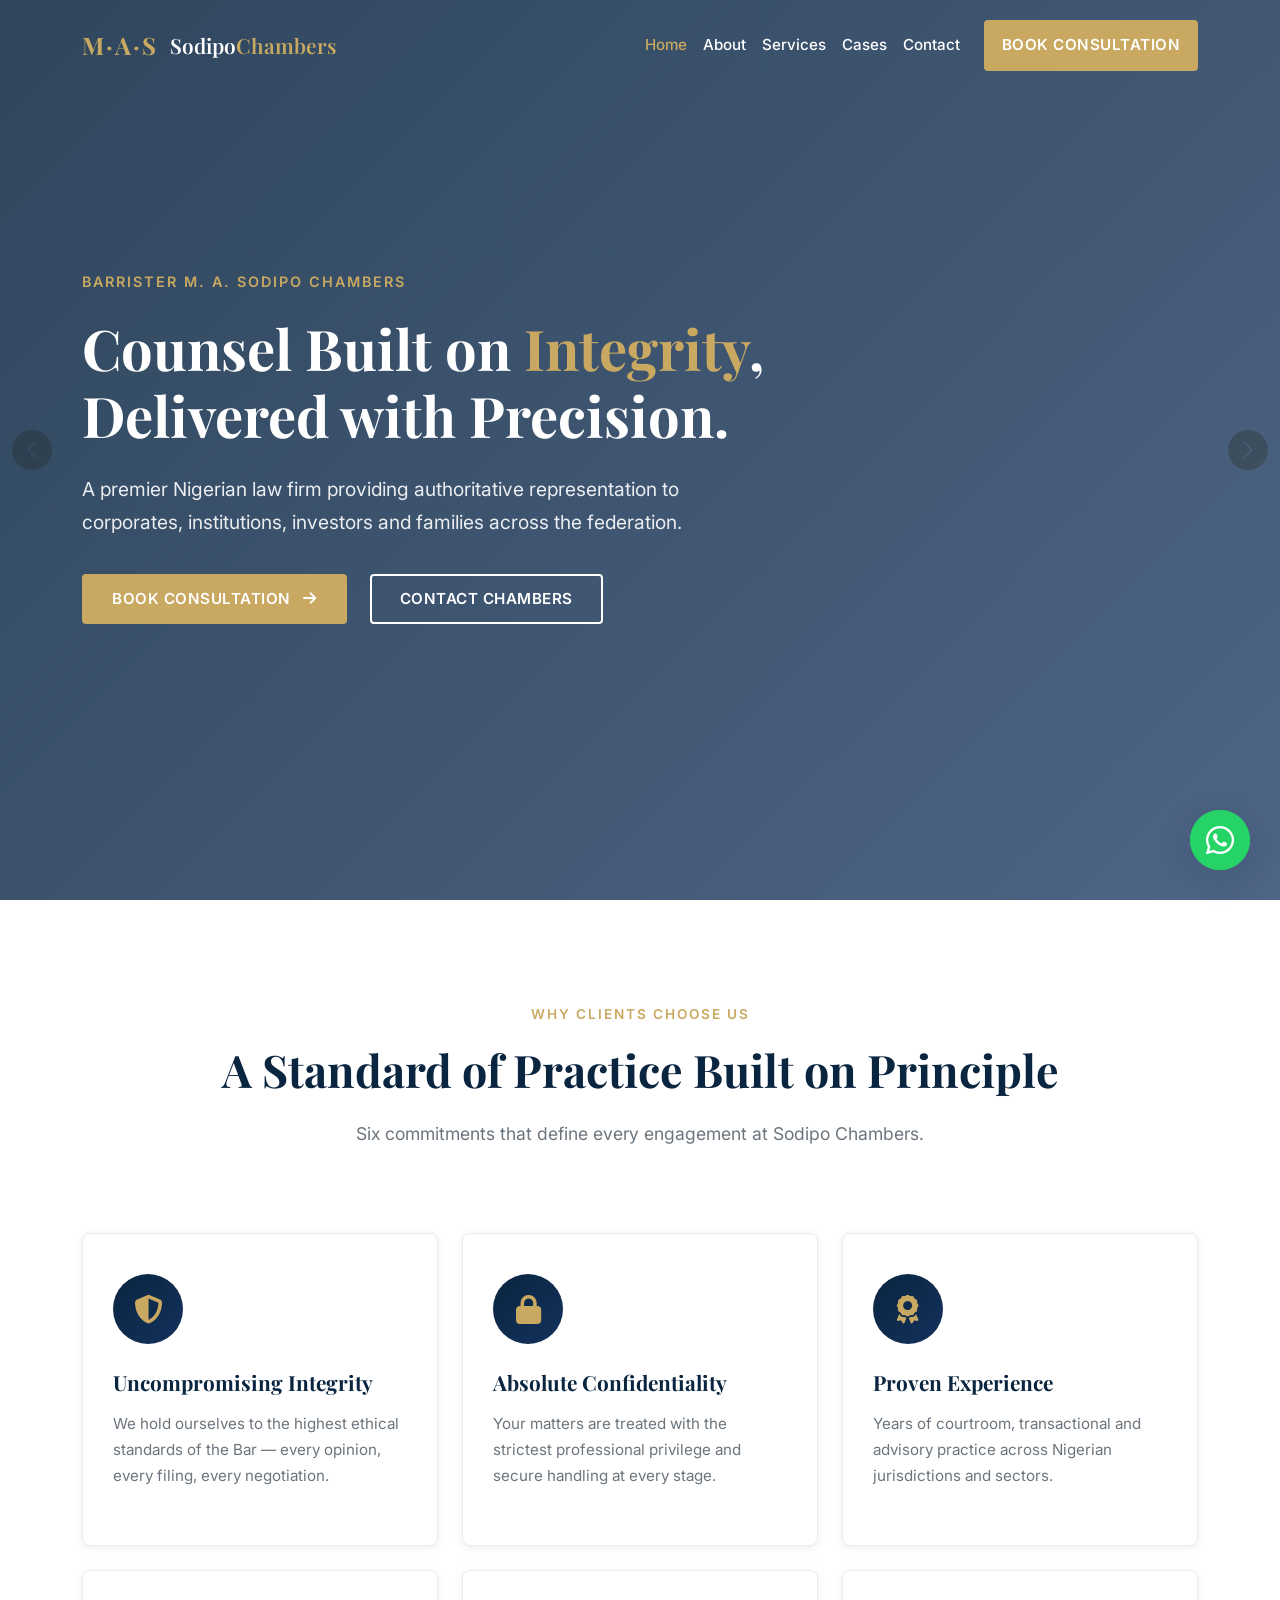
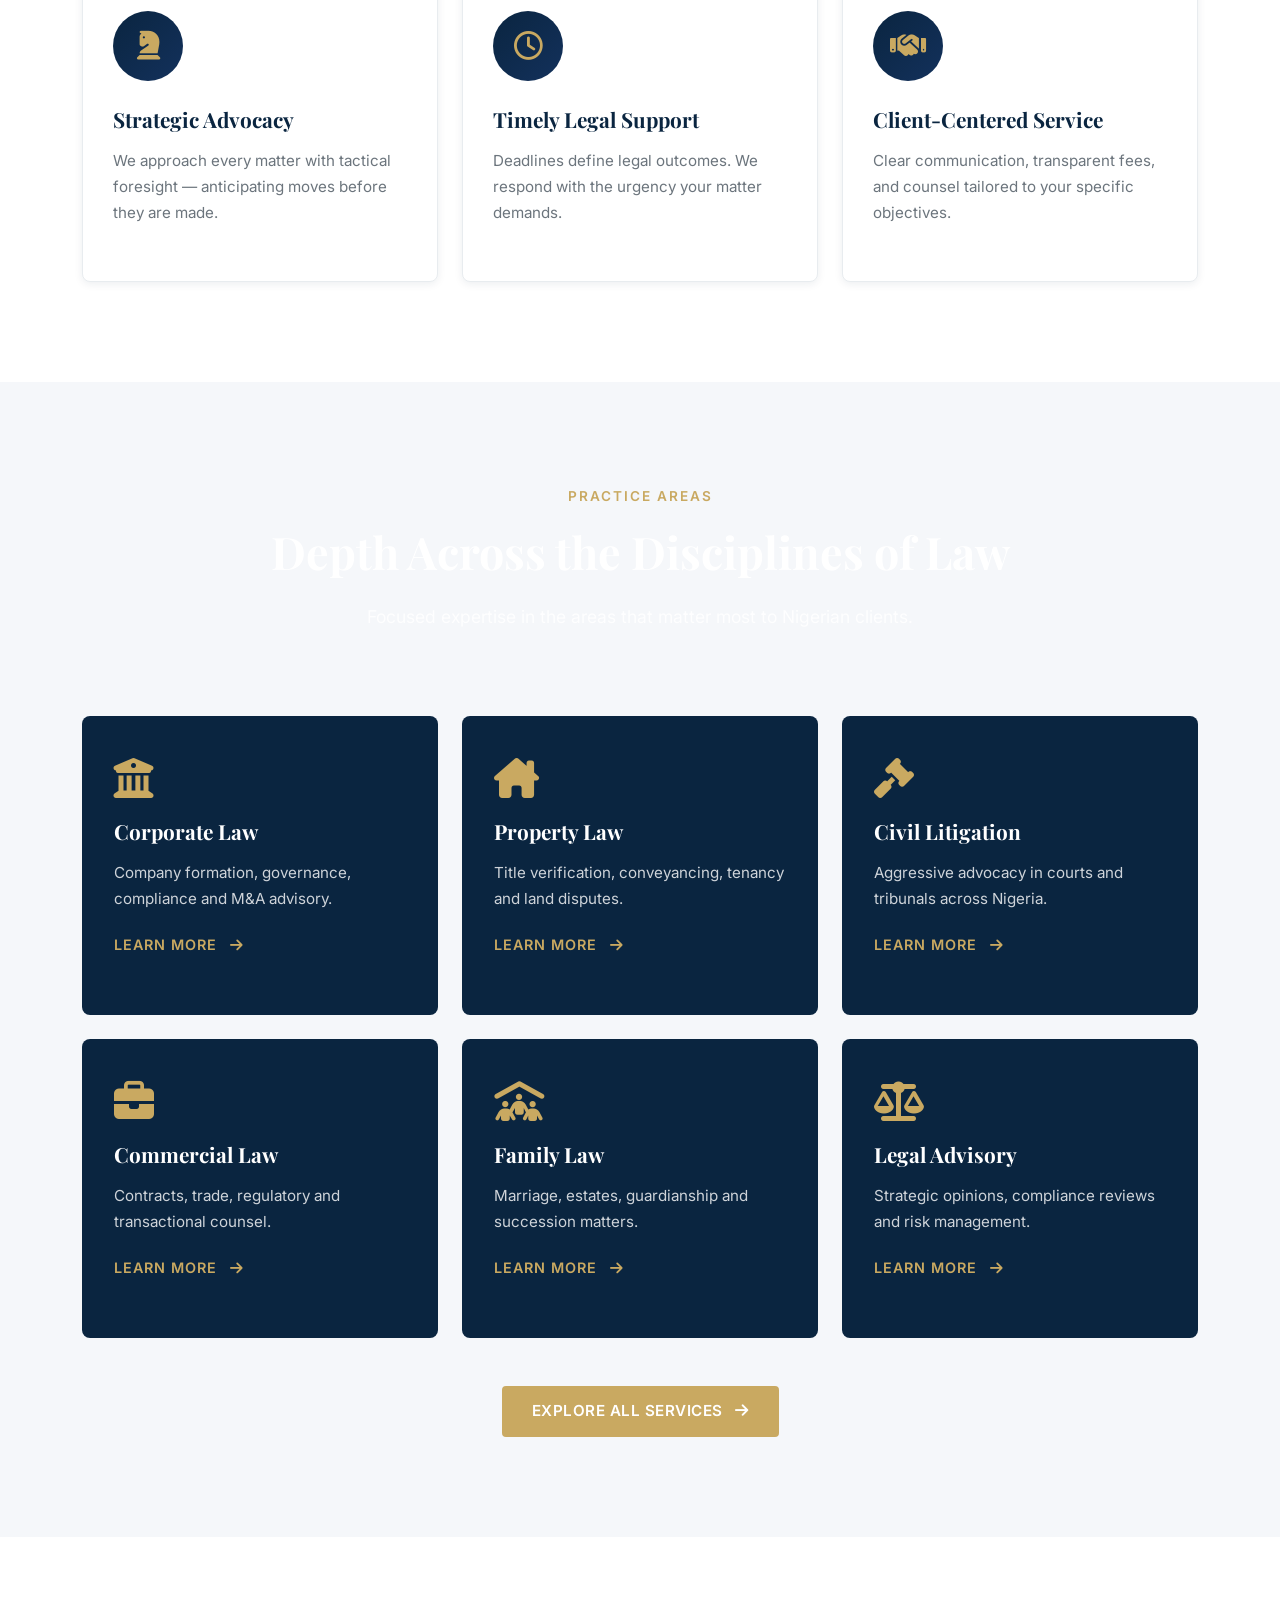
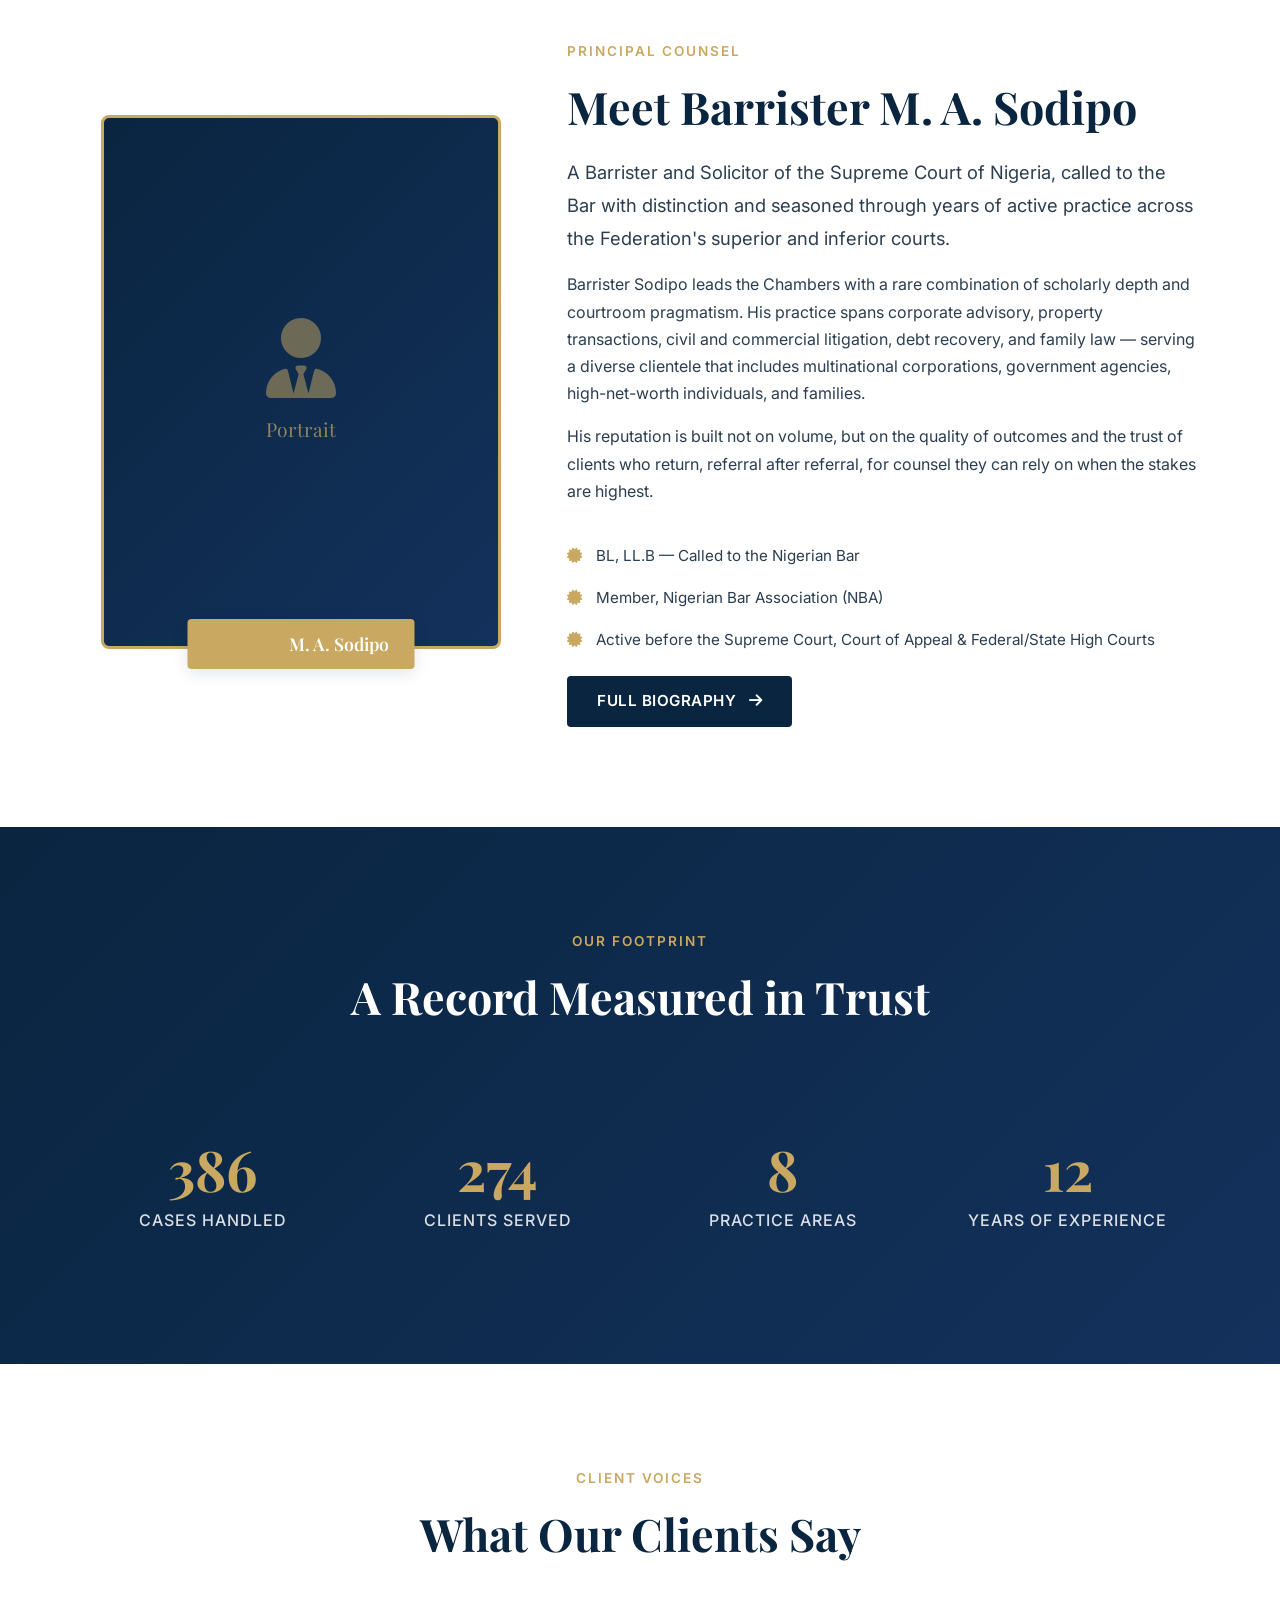
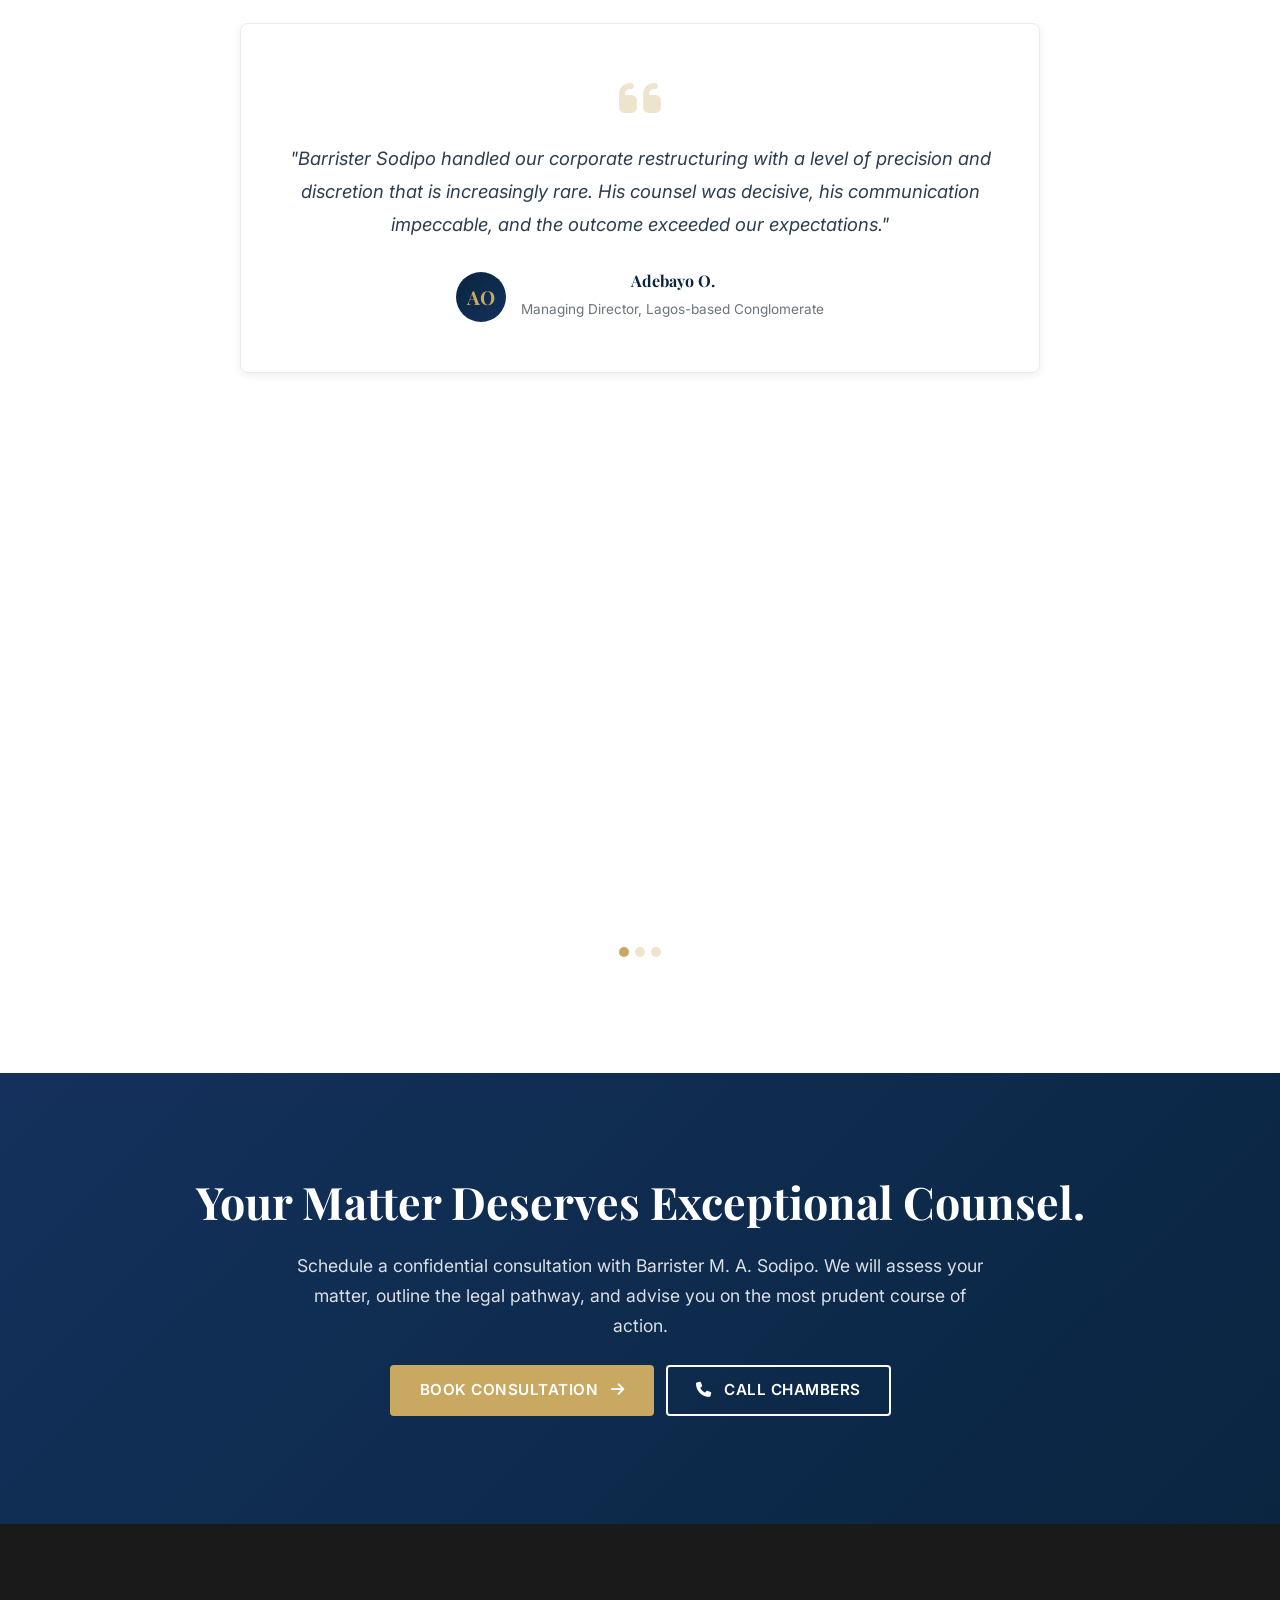
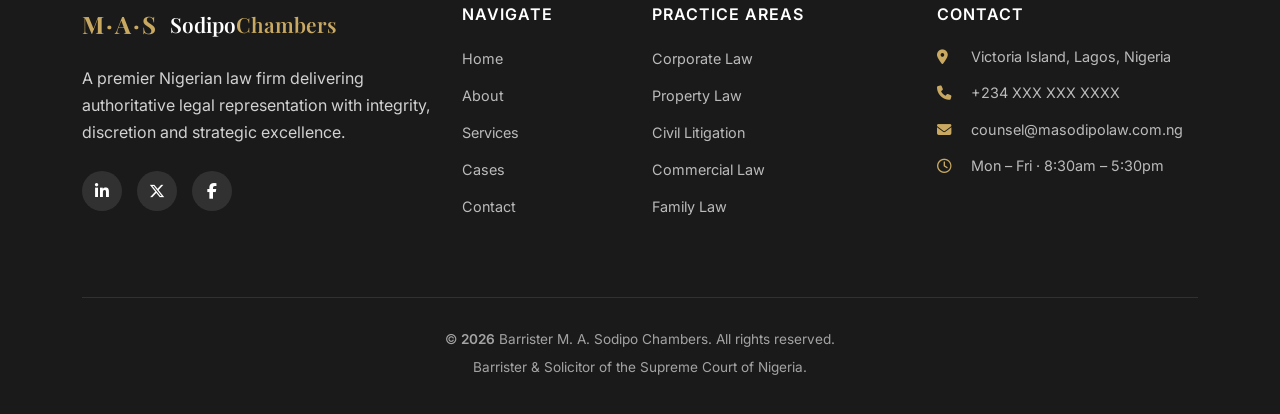
==== index.html @ 97da3b08 "my first commit" ====
<!DOCTYPE html>
<html lang="en">
<head>
<meta charset="UTF-8" />
<meta http-equiv="X-UA-Compatible" content="IE=edge" />
<meta name="viewport" content="width=device-width, initial-scale=1.0" />

<!-- SEO -->
<title>Barrister M. A. Sodipo | Premier Legal Chambers in Lagos, Nigeria</title>
<meta name="description" content="Barrister M. A. Sodipo & Co. — A premier Nigerian law firm in Lagos offering corporate, property, civil litigation, commercial and family law services with integrity and strategic advocacy." />
<meta name="keywords" content="Lawyer in Lagos, Barrister in Nigeria, Legal Services Nigeria, Corporate Lawyer Lagos, Property Lawyer Nigeria, Civil Litigation Lawyer, Barrister M. A. Sodipo" />
<meta name="author" content="Barrister M. A. Sodipo Chambers" />
<link rel="canonical" href="https://masodipolaw.com.ng/" />

<!-- Open Graph -->
<meta property="og:type" content="website" />
<meta property="og:title" content="Barrister M. A. Sodipo | Premier Legal Chambers in Lagos" />
<meta property="og:description" content="Authoritative legal representation across corporate, property, litigation and commercial law in Nigeria." />
<meta property="og:url" content="https://masodipolaw.com.ng/" />
<meta property="og:image" content="https://masodipolaw.com.ng/assets/images/og-home.jpg" />
<meta property="og:locale" content="en_NG" />

<!-- Twitter -->
<meta name="twitter:card" content="summary_large_image" />
<meta name="twitter:title" content="Barrister M. A. Sodipo | Premier Legal Chambers" />
<meta name="twitter:description" content="Authoritative legal representation in Nigeria." />
<meta name="twitter:image" content="https://masodipolaw.com.ng/assets/images/og-home.jpg" />

<!-- Structured Data -->
<script type="application/ld+json">
{
  "@context": "https://schema.org",
  "@type": "LegalService",
  "name": "Barrister M. A. Sodipo Chambers",
  "image": "https://masodipolaw.com.ng/assets/images/og-home.jpg",
  "url": "https://masodipolaw.com.ng",
  "telephone": "+234-XXXXXXXXXX",
  "priceRange": "₦₦₦",
  "address": {
    "@type": "PostalAddress",
    "streetAddress": "Victoria Island",
    "addressLocality": "Lagos",
    "addressRegion": "Lagos",
    "addressCountry": "NG"
  },
  "areaServed": "Nigeria",
  "founder": "Barrister M. A. Sodipo",
  "description": "Premier Nigerian law firm offering corporate, property, litigation and advisory services."
}
</script>

<!-- Fonts -->
<link rel="preconnect" href="https://fonts.googleapis.com" />
<link rel="preconnect" href="https://fonts.gstatic.com" crossorigin />
<link href="https://fonts.googleapis.com/css2?family=Playfair+Display:wght@500;600;700;800&family=Inter:wght@300;400;500;600;700&display=swap" rel="stylesheet" />

<!-- Bootstrap 5 -->
<link href="https://cdn.jsdelivr.net/npm/bootstrap@5.3.2/dist/css/bootstrap.min.css" rel="stylesheet" />

<!-- Font Awesome -->
<link rel="stylesheet" href="https://cdnjs.cloudflare.com/ajax/libs/font-awesome/6.5.1/css/all.min.css" />

<!-- AOS -->
<link href="https://unpkg.com/aos@2.3.1/dist/aos.css" rel="stylesheet" />

<!-- Custom CSS -->
<link rel="stylesheet" href="assets/css/style.css" />
<link rel="stylesheet" href="assets/css/responsive.css" />

<!-- Favicon -->
<link rel="icon" type="image/svg+xml" href="assets/images/logo/mas-logo.svg" />
</head>
<body>

<!-- PRELOADER -->
<div id="preloader" aria-hidden="true">
  <div class="preloader-inner">
    <div class="preloader-scales">
      <i class="fa-solid fa-scale-balanced"></i>
    </div>
    <div class="preloader-text">MASODIPO<span>LAW</span></div>
    <div class="preloader-bar"><span></span></div>
  </div>
</div>

<!-- NAVBAR -->
<nav class="navbar navbar-expand-lg navbar-dark fixed-top site-navbar" id="mainNav">
  <div class="container">
    <a class="navbar-brand d-flex align-items-center" href="index.html">
      <span class="brand-mark">M·A·S</span>
      <span class="brand-text">Sodipo<span class="gold">Chambers</span></span>
    </a>
    <button class="navbar-toggler" type="button" data-bs-toggle="collapse" data-bs-target="#navMenu" aria-controls="navMenu" aria-expanded="false" aria-label="Toggle navigation">
      <span class="navbar-toggler-icon"></span>
    </button>
    <div class="collapse navbar-collapse" id="navMenu">
      <ul class="navbar-nav ms-auto align-items-lg-center">
        <li class="nav-item"><a class="nav-link active" href="index.html">Home</a></li>
        <li class="nav-item"><a class="nav-link" href="about.html">About</a></li>
        <li class="nav-item"><a class="nav-link" href="services.html">Services</a></li>
        <li class="nav-item"><a class="nav-link" href="cases.html">Cases</a></li>
        <li class="nav-item"><a class="nav-link" href="contact.html">Contact</a></li>
        <li class="nav-item ms-lg-3">
          <a class="btn btn-gold btn-sm px-3" href="contact.html#consultation">Book Consultation</a>
        </li>
      </ul>
    </div>
  </div>
</nav>

<!-- HERO CAROUSEL -->
<header id="heroCarousel" class="carousel slide hero-carousel" data-bs-ride="carousel" data-bs-interval="6000">
  <div class="carousel-indicators">
    <button type="button" data-bs-target="#heroCarousel" data-bs-slide-to="0" class="active" aria-current="true" aria-label="Slide 1"></button>
    <button type="button" data-bs-target="#heroCarousel" data-bs-slide-to="1" aria-label="Slide 2"></button>
    <button type="button" data-bs-target="#heroCarousel" data-bs-slide-to="2" aria-label="Slide 3"></button>
  </div>
  <div class="carousel-inner">
    <div class="carousel-item active" style="background-image:url('https://images.unsplash.com/photo-1589994965851-a8f479c573a9?auto=format&fit=crop&w=1920&q=80');">
      <div class="hero-overlay"></div>
      <div class="container h-100">
        <div class="row h-100 align-items-center">
          <div class="col-lg-8 hero-content" data-aos="fade-up">
            <span class="hero-eyebrow">Barrister M. A. Sodipo Chambers</span>
            <h1 class="hero-title">Counsel Built on <span class="gold">Integrity</span>, Delivered with Precision.</h1>
            <p class="hero-subtitle">A premier Nigerian law firm providing authoritative representation to corporates, institutions, investors and families across the federation.</p>
            <div class="hero-cta">
              <a href="contact.html#consultation" class="btn btn-gold me-2 mb-2">Book Consultation <i class="fa-solid fa-arrow-right ms-2"></i></a>
              <a href="contact.html" class="btn btn-outline-light mb-2">Contact Chambers</a>
            </div>
          </div>
        </div>
      </div>
    </div>
    <div class="carousel-item" style="background-image:url('https://images.unsplash.com/photo-1505664194779-8beaceb93744?auto=format&fit=crop&w=1920&q=80');">
      <div class="hero-overlay"></div>
      <div class="container h-100">
        <div class="row h-100 align-items-center">
          <div class="col-lg-8 hero-content" data-aos="fade-up">
            <span class="hero-eyebrow">Corporate & Commercial Law</span>
            <h1 class="hero-title">Strategic Advocacy for <span class="gold">Ambitious</span> Enterprises.</h1>
            <p class="hero-subtitle">From boardroom negotiations to complex commercial disputes — we safeguard your business interests with disciplined legal craft.</p>
            <div class="hero-cta">
              <a href="services.html" class="btn btn-gold me-2 mb-2">Our Services</a>
              <a href="cases.html" class="btn btn-outline-light mb-2">View Engagements</a>
            </div>
          </div>
        </div>
      </div>
    </div>
    <div class="carousel-item" style="background-image:url('https://images.unsplash.com/photo-1450101499163-c8848c66ca85?auto=format&fit=crop&w=1920&q=80');">
      <div class="hero-overlay"></div>
      <div class="container h-100">
        <div class="row h-100 align-items-center">
          <div class="col-lg-8 hero-content" data-aos="fade-up">
            <span class="hero-eyebrow">Property & Estate Law</span>
            <h1 class="hero-title">Securing Your <span class="gold">Legacy</span>, One Title at a Time.</h1>
            <p class="hero-subtitle">Rigorous title verification, conveyancing, and property litigation — protecting the assets that matter most to you.</p>
            <div class="hero-cta">
              <a href="services.html#property" class="btn btn-gold me-2 mb-2">Property Services</a>
              <a href="contact.html" class="btn btn-outline-light mb-2">Speak to Counsel</a>
            </div>
          </div>
        </div>
      </div>
    </div>
  </div>
  <button class="carousel-control-prev" type="button" data-bs-target="#heroCarousel" data-bs-slide="prev">
    <span class="carousel-control-prev-icon" aria-hidden="true"></span>
    <span class="visually-hidden">Previous</span>
  </button>
  <button class="carousel-control-next" type="button" data-bs-target="#heroCarousel" data-bs-slide="next">
    <span class="carousel-control-next-icon" aria-hidden="true"></span>
    <span class="visually-hidden">Next</span>
  </button>
</header>

<!-- WHY CHOOSE US -->
<section class="section section-light" id="why-us">
  <div class="container">
    <div class="section-head text-center" data-aos="fade-up">
      <span class="eyebrow">Why Clients Choose Us</span>
      <h2 class="section-title">A Standard of Practice Built on Principle</h2>
      <p class="section-lead">Six commitments that define every engagement at Sodipo Chambers.</p>
    </div>
    <div class="row g-4 mt-2">
      <div class="col-md-6 col-lg-4" data-aos="fade-up" data-aos-delay="0">
        <div class="feature-card">
          <div class="feature-icon"><i class="fa-solid fa-shield-halved"></i></div>
          <h4>Uncompromising Integrity</h4>
          <p>We hold ourselves to the highest ethical standards of the Bar — every opinion, every filing, every negotiation.</p>
        </div>
      </div>
      <div class="col-md-6 col-lg-4" data-aos="fade-up" data-aos-delay="100">
        <div class="feature-card">
          <div class="feature-icon"><i class="fa-solid fa-lock"></i></div>
          <h4>Absolute Confidentiality</h4>
          <p>Your matters are treated with the strictest professional privilege and secure handling at every stage.</p>
        </div>
      </div>
      <div class="col-md-6 col-lg-4" data-aos="fade-up" data-aos-delay="200">
        <div class="feature-card">
          <div class="feature-icon"><i class="fa-solid fa-award"></i></div>
          <h4>Proven Experience</h4>
          <p>Years of courtroom, transactional and advisory practice across Nigerian jurisdictions and sectors.</p>
        </div>
      </div>
      <div class="col-md-6 col-lg-4" data-aos="fade-up" data-aos-delay="0">
        <div class="feature-card">
          <div class="feature-icon"><i class="fa-solid fa-chess-knight"></i></div>
          <h4>Strategic Advocacy</h4>
          <p>We approach every matter with tactical foresight — anticipating moves before they are made.</p>
        </div>
      </div>
      <div class="col-md-6 col-lg-4" data-aos="fade-up" data-aos-delay="100">
        <div class="feature-card">
          <div class="feature-icon"><i class="fa-regular fa-clock"></i></div>
          <h4>Timely Legal Support</h4>
          <p>Deadlines define legal outcomes. We respond with the urgency your matter demands.</p>
        </div>
      </div>
      <div class="col-md-6 col-lg-4" data-aos="fade-up" data-aos-delay="200">
        <div class="feature-card">
          <div class="feature-icon"><i class="fa-solid fa-handshake"></i></div>
          <h4>Client-Centered Service</h4>
          <p>Clear communication, transparent fees, and counsel tailored to your specific objectives.</p>
        </div>
      </div>
    </div>
  </div>
</section>

<!-- PRACTICE AREAS PREVIEW -->
<section class="section section-dark" id="practice-preview">
  <div class="container">
    <div class="section-head text-center" data-aos="fade-up">
      <span class="eyebrow light">Practice Areas</span>
      <h2 class="section-title light">Depth Across the Disciplines of Law</h2>
      <p class="section-lead light">Focused expertise in the areas that matter most to Nigerian clients.</p>
    </div>
    <div class="row g-4 mt-2">
      <div class="col-md-6 col-lg-4" data-aos="fade-up">
        <a href="services.html#corporate" class="practice-card">
          <i class="fa-solid fa-building-columns"></i>
          <h5>Corporate Law</h5>
          <p>Company formation, governance, compliance and M&A advisory.</p>
          <span class="learn-more">Learn more <i class="fa-solid fa-arrow-right"></i></span>
        </a>
      </div>
      <div class="col-md-6 col-lg-4" data-aos="fade-up" data-aos-delay="100">
        <a href="services.html#property" class="practice-card">
          <i class="fa-solid fa-house-chimney"></i>
          <h5>Property Law</h5>
          <p>Title verification, conveyancing, tenancy and land disputes.</p>
          <span class="learn-more">Learn more <i class="fa-solid fa-arrow-right"></i></span>
        </a>
      </div>
      <div class="col-md-6 col-lg-4" data-aos="fade-up" data-aos-delay="200">
        <a href="services.html#litigation" class="practice-card">
          <i class="fa-solid fa-gavel"></i>
          <h5>Civil Litigation</h5>
          <p>Aggressive advocacy in courts and tribunals across Nigeria.</p>
          <span class="learn-more">Learn more <i class="fa-solid fa-arrow-right"></i></span>
        </a>
      </div>
      <div class="col-md-6 col-lg-4" data-aos="fade-up">
        <a href="services.html#commercial" class="practice-card">
          <i class="fa-solid fa-briefcase"></i>
          <h5>Commercial Law</h5>
          <p>Contracts, trade, regulatory and transactional counsel.</p>
          <span class="learn-more">Learn more <i class="fa-solid fa-arrow-right"></i></span>
        </a>
      </div>
      <div class="col-md-6 col-lg-4" data-aos="fade-up" data-aos-delay="100">
        <a href="services.html#family" class="practice-card">
          <i class="fa-solid fa-people-roof"></i>
          <h5>Family Law</h5>
          <p>Marriage, estates, guardianship and succession matters.</p>
          <span class="learn-more">Learn more <i class="fa-solid fa-arrow-right"></i></span>
        </a>
      </div>
      <div class="col-md-6 col-lg-4" data-aos="fade-up" data-aos-delay="200">
        <a href="services.html#advisory" class="practice-card">
          <i class="fa-solid fa-scale-balanced"></i>
          <h5>Legal Advisory</h5>
          <p>Strategic opinions, compliance reviews and risk management.</p>
          <span class="learn-more">Learn more <i class="fa-solid fa-arrow-right"></i></span>
        </a>
      </div>
    </div>
    <div class="text-center mt-5" data-aos="fade-up">
      <a href="services.html" class="btn btn-gold">Explore All Services <i class="fa-solid fa-arrow-right ms-2"></i></a>
    </div>
  </div>
</section>

<!-- ATTORNEY INTRODUCTION -->
<section class="section section-light" id="attorney">
  <div class="container">
    <div class="row align-items-center g-5">
      <div class="col-lg-5" data-aos="fade-right">
        <div class="attorney-portrait">
          <div class="portrait-frame">
            <div class="portrait-placeholder">
              <i class="fa-solid fa-user-tie"></i>
              <span>Portrait</span>
            </div>
          </div>
          <div class="portrait-badge">
            <span class="gold">Barrister</span> M. A. Sodipo
          </div>
        </div>
      </div>
      <div class="col-lg-7" data-aos="fade-left">
        <span class="eyebrow">Principal Counsel</span>
        <h2 class="section-title">Meet Barrister M. A. Sodipo</h2>
        <p class="lead-text">A Barrister and Solicitor of the Supreme Court of Nigeria, called to the Bar with distinction and seasoned through years of active practice across the Federation's superior and inferior courts.</p>
        <p>Barrister Sodipo leads the Chambers with a rare combination of scholarly depth and courtroom pragmatism. His practice spans corporate advisory, property transactions, civil and commercial litigation, debt recovery, and family law — serving a diverse clientele that includes multinational corporations, government agencies, high-net-worth individuals, and families.</p>
        <p>His reputation is built not on volume, but on the quality of outcomes and the trust of clients who return, referral after referral, for counsel they can rely on when the stakes are highest.</p>
        <div class="attorney-credentials">
          <div><i class="fa-solid fa-certificate gold"></i> BL, LL.B — Called to the Nigerian Bar</div>
          <div><i class="fa-solid fa-certificate gold"></i> Member, Nigerian Bar Association (NBA)</div>
          <div><i class="fa-solid fa-certificate gold"></i> Active before the Supreme Court, Court of Appeal & Federal/State High Courts</div>
        </div>
        <a href="about.html" class="btn btn-primary-brand mt-3">Full Biography <i class="fa-solid fa-arrow-right ms-2"></i></a>
      </div>
    </div>
  </div>
</section>

<!-- SUCCESS METRICS -->
<section class="section section-metrics" id="metrics">
  <div class="container">
    <div class="section-head text-center" data-aos="fade-up">
      <span class="eyebrow light">Our Footprint</span>
      <h2 class="section-title light">A Record Measured in Trust</h2>
    </div>
    <div class="row g-4 text-center mt-2">
      <div class="col-6 col-md-3" data-aos="zoom-in">
        <div class="metric">
          <div class="metric-number" data-target="450">0</div>
          <div class="metric-label">Cases Handled</div>
        </div>
      </div>
      <div class="col-6 col-md-3" data-aos="zoom-in" data-aos-delay="100">
        <div class="metric">
          <div class="metric-number" data-target="320">0</div>
          <div class="metric-label">Clients Served</div>
        </div>
      </div>
      <div class="col-6 col-md-3" data-aos="zoom-in" data-aos-delay="200">
        <div class="metric">
          <div class="metric-number" data-target="10">0</div>
          <div class="metric-label">Practice Areas</div>
        </div>
      </div>
      <div class="col-6 col-md-3" data-aos="zoom-in" data-aos-delay="300">
        <div class="metric">
          <div class="metric-number" data-target="15">0</div>
          <div class="metric-label">Years of Experience</div>
        </div>
      </div>
    </div>
  </div>
</section>

<!-- TESTIMONIALS -->
<section class="section section-light" id="testimonials">
  <div class="container">
    <div class="section-head text-center" data-aos="fade-up">
      <span class="eyebrow">Client Voices</span>
      <h2 class="section-title">What Our Clients Say</h2>
    </div>
    <div id="testimonialCarousel" class="carousel slide mt-4" data-bs-ride="carousel" data-aos="fade-up">
      <div class="carousel-inner">
        <div class="carousel-item active">
          <div class="testimonial-card">
            <i class="fa-solid fa-quote-left quote-mark"></i>
            <p class="testimonial-text">"Barrister Sodipo handled our corporate restructuring with a level of precision and discretion that is increasingly rare. His counsel was decisive, his communication impeccable, and the outcome exceeded our expectations."</p>
            <div class="testimonial-author">
              <div class="author-initial">AO</div>
              <div>
                <h6>Adebayo O.</h6>
                <span>Managing Director, Lagos-based Conglomerate</span>
              </div>
            </div>
          </div>
        </div>
        <div class="carousel-item">
          <div class="testimonial-card">
            <i class="fa-solid fa-quote-left quote-mark"></i>
            <p class="testimonial-text">"We engaged the Chambers on a complex property dispute involving multiple claimants. The strategic approach and courtroom advocacy were exceptional. The matter was resolved favourably within a remarkably short timeline."</p>
            <div class="testimonial-author">
              <div class="author-initial">CN</div>
              <div>
                <h6>Chinedu N.</h6>
                <span>Property Investor, Abuja</span>
              </div>
            </div>
          </div>
        </div>
        <div class="carousel-item">
          <div class="testimonial-card">
            <i class="fa-solid fa-quote-left quote-mark"></i>
            <p class="testimonial-text">"Professionalism defines this Chambers. From the first consultation to the final resolution, we were treated with dignity, kept informed at every stage, and represented with genuine care. Highly recommended."</p>
            <div class="testimonial-author">
              <div class="author-initial">FT</div>
              <div>
                <h6>Mrs. Folake T.</h6>
                <span>Private Client, Victoria Island</span>
              </div>
            </div>
          </div>
        </div>
      </div>
      <div class="carousel-indicators position-static mt-4">
        <button type="button" data-bs-target="#testimonialCarousel" data-bs-slide-to="0" class="active"></button>
        <button type="button" data-bs-target="#testimonialCarousel" data-bs-slide-to="1"></button>
        <button type="button" data-bs-target="#testimonialCarousel" data-bs-slide-to="2"></button>
      </div>
    </div>
  </div>
</section>

<!-- CTA -->
<section class="section section-cta" id="cta">
  <div class="container text-center" data-aos="zoom-in">
    <h2 class="section-title light">Your Matter Deserves Exceptional Counsel.</h2>
    <p class="section-lead light mx-auto" style="max-width:700px;">Schedule a confidential consultation with Barrister M. A. Sodipo. We will assess your matter, outline the legal pathway, and advise you on the most prudent course of action.</p>
    <div class="mt-4">
      <a href="contact.html#consultation" class="btn btn-gold btn-lg me-2 mb-2">Book Consultation <i class="fa-solid fa-arrow-right ms-2"></i></a>
      <a href="tel:+234XXXXXXXXXX" class="btn btn-outline-light btn-lg mb-2"><i class="fa-solid fa-phone me-2"></i> Call Chambers</a>
    </div>
  </div>
</section>

<!-- FOOTER -->
<footer class="site-footer">
  <div class="container">
    <div class="row g-4">
      <div class="col-lg-4">
        <div class="footer-brand">
          <span class="brand-mark">M·A·S</span>
          <span class="brand-text">Sodipo<span class="gold">Chambers</span></span>
        </div>
        <p class="mt-3">A premier Nigerian law firm delivering authoritative legal representation with integrity, discretion and strategic excellence.</p>
        <div class="social-links">
          <a href="#" aria-label="LinkedIn"><i class="fa-brands fa-linkedin-in"></i></a>
          <a href="#" aria-label="Twitter"><i class="fa-brands fa-x-twitter"></i></a>
          <a href="#" aria-label="Facebook"><i class="fa-brands fa-facebook-f"></i></a>
        </div>
      </div>
      <div class="col-lg-2 col-md-4">
        <h6>Navigate</h6>
        <ul class="footer-links">
          <li><a href="index.html">Home</a></li>
          <li><a href="about.html">About</a></li>
          <li><a href="services.html">Services</a></li>
          <li><a href="cases.html">Cases</a></li>
          <li><a href="contact.html">Contact</a></li>
        </ul>
      </div>
      <div class="col-lg-3 col-md-4">
        <h6>Practice Areas</h6>
        <ul class="footer-links">
          <li><a href="services.html#corporate">Corporate Law</a></li>
          <li><a href="services.html#property">Property Law</a></li>
          <li><a href="services.html#litigation">Civil Litigation</a></li>
          <li><a href="services.html#commercial">Commercial Law</a></li>
          <li><a href="services.html#family">Family Law</a></li>
        </ul>
      </div>
      <div class="col-lg-3 col-md-4">
        <h6>Contact</h6>
        <ul class="footer-contact">
          <li><i class="fa-solid fa-location-dot"></i> Victoria Island, Lagos, Nigeria</li>
          <li><i class="fa-solid fa-phone"></i> +234 XXX XXX XXXX</li>
          <li><i class="fa-solid fa-envelope"></i> counsel@masodipolaw.com.ng</li>
          <li><i class="fa-regular fa-clock"></i> Mon – Fri · 8:30am – 5:30pm</li>
        </ul>
      </div>
    </div>
    <div class="footer-bottom">
      <p>&copy; <span id="year"></span> Barrister M. A. Sodipo Chambers. All rights reserved.</p>
      <p>Barrister & Solicitor of the Supreme Court of Nigeria.</p>
    </div>
  </div>
</footer>

<!-- WHATSAPP WIDGET -->
<a href="https://wa.me/234XXXXXXXXXX" class="whatsapp-widget" target="_blank" rel="noopener" aria-label="Chat on WhatsApp">
  <i class="fa-brands fa-whatsapp"></i>
  <span class="whatsapp-pulse"></span>
</a>

<!-- Scripts -->
<script src="https://cdn.jsdelivr.net/npm/bootstrap@5.3.2/dist/js/bootstrap.bundle.min.js"></script>
<script src="https://unpkg.com/aos@2.3.1/dist/aos.js"></script>
<script src="assets/js/preloader.js"></script>
<script src="assets/js/animations.js"></script>
<script src="assets/js/main.js"></script>
</body>
</html>
---- assets/css/style.css ----
/* ========================================
   BARRISTER M. A. SODIPO CHAMBERS
   Premium Law Firm Website Stylesheet
   ======================================== */

/* CSS VARIABLES */
:root {
  --primary-blue: #0A2540;
  --navy-blue: #13315C;
  --gold: #C9A961;
  --gold-light: #D4B876;
  --white: #FFFFFF;
  --light-gray: #F5F7FA;
  --dark-charcoal: #1A1A1A;
  --text-dark: #2C3E50;
  --text-light: #6C757D;
  --border-light: #E8ECEF;
  
  --font-heading: 'Playfair Display', serif;
  --font-body: 'Inter', sans-serif;
  
  --transition: all 0.3s ease;
  --shadow-sm: 0 2px 8px rgba(10, 37, 64, 0.08);
  --shadow-md: 0 4px 16px rgba(10, 37, 64, 0.12);
  --shadow-lg: 0 8px 32px rgba(10, 37, 64, 0.16);
}

/* RESET & BASE */
* {
  margin: 0;
  padding: 0;
  box-sizing: border-box;
}

html {
  scroll-behavior: smooth;
}

body {
  font-family: var(--font-body);
  font-size: 16px;
  line-height: 1.7;
  color: var(--text-dark);
  background-color: var(--white);
  overflow-x: hidden;
}

body.subpage {
  padding-top: 0;
}

h1, h2, h3, h4, h5, h6 {
  font-family: var(--font-heading);
  font-weight: 700;
  line-height: 1.3;
  color: var(--primary-blue);
}

a {
  color: var(--primary-blue);
  text-decoration: none;
  transition: var(--transition);
}

a:hover {
  color: var(--gold);
}

img {
  max-width: 100%;
  height: auto;
}

/* UTILITY CLASSES */
.gold {
  color: var(--gold) !important;
}

.light-text {
  color: rgba(255, 255, 255, 0.85);
}

.lead-text {
  font-size: 1.15rem;
  font-weight: 400;
  color: var(--text-dark);
  line-height: 1.8;
}

.section {
  padding: 100px 0;
  position: relative;
}

.section-light {
  background-color: var(--white);
}

.section-dark {
  background-color: var(--light-gray);
}

.section-metrics {
  background: linear-gradient(135deg, var(--primary-blue) 0%, var(--navy-blue) 100%);
  color: var(--white);
}

.section-cta {
  background: linear-gradient(135deg, var(--navy-blue) 0%, var(--primary-blue) 100%);
  color: var(--white);
}

.section-head {
  margin-bottom: 60px;
}

.eyebrow {
  display: inline-block;
  font-family: var(--font-body);
  font-size: 0.85rem;
  font-weight: 600;
  letter-spacing: 2px;
  text-transform: uppercase;
  color: var(--gold);
  margin-bottom: 15px;
}

.eyebrow.light {
  color: var(--gold);
}

.section-title {
  font-size: 2.5rem;
  font-weight: 700;
  margin-bottom: 20px;
  color: var(--primary-blue);
}

.section-title.light {
  color: var(--white);
}

.section-lead {
  font-size: 1.1rem;
  color: var(--text-light);
  max-width: 800px;
  margin: 0 auto;
}

.section-lead.light {
  color: rgba(255, 255, 255, 0.85);
}

/* BUTTONS */
.btn {
  font-family: var(--font-body);
  font-weight: 600;
  font-size: 0.95rem;
  padding: 12px 28px;
  border-radius: 4px;
  transition: var(--transition);
  text-transform: uppercase;
  letter-spacing: 0.5px;
  border: 2px solid transparent;
}

.btn-gold {
  background-color: var(--gold);
  color: var(--white);
  border-color: var(--gold);
}

.btn-gold:hover {
  background-color: var(--gold-light);
  border-color: var(--gold-light);
  color: var(--white);
  transform: translateY(-2px);
  box-shadow: var(--shadow-md);
}

.btn-primary-brand {
  background-color: var(--primary-blue);
  color: var(--white);
  border-color: var(--primary-blue);
}

.btn-primary-brand:hover {
  background-color: var(--navy-blue);
  border-color: var(--navy-blue);
  color: var(--white);
  transform: translateY(-2px);
}

.btn-outline-light {
  background-color: transparent;
  color: var(--white);
  border-color: var(--white);
}

.btn-outline-light:hover {
  background-color: var(--white);
  color: var(--primary-blue);
}

/* PRELOADER */
#preloader {
  position: fixed;
  top: 0;
  left: 0;
  width: 100%;
  height: 100%;
  background-color: var(--primary-blue);
  z-index: 9999;
  display: flex;
  align-items: center;
  justify-content: center;
  transition: opacity 0.6s ease, visibility 0.6s ease;
}

#preloader.loaded {
  opacity: 0;
  visibility: hidden;
}

.preloader-inner {
  text-align: center;
}

.preloader-scales {
  font-size: 3rem;
  color: var(--gold);
  margin-bottom: 20px;
  animation: pulse 1.5s ease-in-out infinite;
}

@keyframes pulse {
  0%, 100% { opacity: 1; transform: scale(1); }
  50% { opacity: 0.7; transform: scale(1.1); }
}

.preloader-text {
  font-family: var(--font-heading);
  font-size: 1.5rem;
  font-weight: 700;
  color: var(--white);
  letter-spacing: 3px;
  margin-bottom: 30px;
}

.preloader-text span {
  color: var(--gold);
}

.preloader-bar {
  width: 200px;
  height: 3px;
  background-color: rgba(255, 255, 255, 0.2);
  border-radius: 3px;
  overflow: hidden;
  margin: 0 auto;
}

.preloader-bar span {
  display: block;
  width: 0;
  height: 100%;
  background-color: var(--gold);
  animation: loading 1.5s ease-in-out infinite;
}

@keyframes loading {
  0% { width: 0; }
  50% { width: 100%; }
  100% { width: 0; margin-left: 100%; }
}

/* NAVBAR */
.site-navbar {
  background-color: transparent;
  padding: 20px 0;
  transition: var(--transition);
}

.site-navbar.scrolled {
  background-color: var(--primary-blue);
  padding: 10px 0;
  box-shadow: var(--shadow-md);
}

.navbar-brand {
  display: flex;
  align-items: center;
  gap: 12px;
}

.brand-mark {
  font-family: var(--font-heading);
  font-size: 1.5rem;
  font-weight: 700;
  color: var(--gold);
  letter-spacing: 2px;
}

.brand-text {
  font-family: var(--font-heading);
  font-size: 1.3rem;
  font-weight: 600;
  color: var(--white);
}

.brand-text .gold {
  color: var(--gold);
}

.navbar-nav .nav-link {
  font-family: var(--font-body);
  font-size: 0.95rem;
  font-weight: 500;
  color: var(--white);
  padding: 8px 16px;
  transition: var(--transition);
}

.navbar-nav .nav-link:hover,
.navbar-nav .nav-link.active {
  color: var(--gold);
}

.navbar-toggler {
  border: none;
  color: var(--white);
}

.navbar-toggler:focus {
  box-shadow: none;
}

/* HERO CAROUSEL */
.hero-carousel {
  height: 100vh;
  min-height: 600px;
}

.carousel-item {
  height: 100vh;
  min-height: 600px;
  background-size: cover;
  background-position: center;
  background-repeat: no-repeat;
  position: relative;
}

.hero-overlay {
  position: absolute;
  top: 0;
  left: 0;
  width: 100%;
  height: 100%;
  background: linear-gradient(135deg, rgba(10, 37, 64, 0.85) 0%, rgba(19, 49, 92, 0.75) 100%);
}

.carousel-inner,
.carousel-item .container {
  height: 100%;
  position: relative;
  z-index: 2;
}

.hero-content {
  color: var(--white);
}

.hero-eyebrow {
  display: inline-block;
  font-family: var(--font-body);
  font-size: 0.9rem;
  font-weight: 600;
  letter-spacing: 2px;
  text-transform: uppercase;
  color: var(--gold);
  margin-bottom: 20px;
}

.hero-title {
  font-size: 3.5rem;
  font-weight: 700;
  color: var(--white);
  margin-bottom: 25px;
  line-height: 1.2;
}

.hero-subtitle {
  font-size: 1.2rem;
  color: rgba(255, 255, 255, 0.9);
  margin-bottom: 35px;
  max-width: 600px;
}

.hero-cta {
  display: flex;
  flex-wrap: wrap;
  gap: 15px;
}

.carousel-indicators {
  bottom: 30px;
}

.carousel-indicators button {
  width: 40px;
  height: 3px;
  background-color: var(--gold);
  border: none;
  opacity: 0.5;
}

.carousel-indicators button.active {
  opacity: 1;
}

.carousel-control-prev,
.carousel-control-next {
  width: 5%;
  opacity: 0.8;
}

.carousel-control-prev-icon,
.carousel-control-next-icon {
  background-color: var(--gold);
  border-radius: 50%;
  padding: 20px;
  background-size: 50%;
}

/* PAGE HEADER (SUBPAGES) */
.page-header {
  height: 50vh;
  min-height: 400px;
  background-size: cover;
  background-position: center;
  background-repeat: no-repeat;
  position: relative;
  display: flex;
  align-items: center;
  justify-content: center;
  color: var(--white);
  text-align: center;
  padding-top: 80px;
}

.page-header h1 {
  font-size: 3rem;
  color: var(--white);
  margin-bottom: 15px;
}

.page-header p {
  font-size: 1.2rem;
  color: rgba(255, 255, 255, 0.9);
}

/* FEATURE CARDS (WHY CHOOSE US) */
.feature-card {
  background-color: var(--white);
  padding: 40px 30px;
  border-radius: 8px;
  box-shadow: var(--shadow-sm);
  transition: var(--transition);
  height: 100%;
  border: 1px solid var(--border-light);
}

.feature-card:hover {
  transform: translateY(-8px);
  box-shadow: var(--shadow-lg);
  border-color: var(--gold);
}

.feature-icon {
  width: 70px;
  height: 70px;
  background: linear-gradient(135deg, var(--primary-blue) 0%, var(--navy-blue) 100%);
  border-radius: 50%;
  display: flex;
  align-items: center;
  justify-content: center;
  margin-bottom: 25px;
}

.feature-icon i {
  font-size: 1.8rem;
  color: var(--gold);
}

.feature-card h4 {
  font-size: 1.3rem;
  margin-bottom: 15px;
  color: var(--primary-blue);
}

.feature-card p {
  color: var(--text-light);
  font-size: 0.95rem;
  line-height: 1.7;
}

/* PRACTICE CARDS */
.practice-card {
  display: block;
  background-color: var(--primary-blue);
  padding: 40px 30px;
  border-radius: 8px;
  transition: var(--transition);
  height: 100%;
  color: var(--white);
  border: 2px solid transparent;
}

.practice-card:hover {
  background-color: var(--navy-blue);
  border-color: var(--gold);
  transform: translateY(-8px);
  color: var(--white);
}

.practice-card i {
  font-size: 2.5rem;
  color: var(--gold);
  margin-bottom: 20px;
}

.practice-card h5 {
  font-size: 1.3rem;
  color: var(--white);
  margin-bottom: 15px;
}

.practice-card p {
  color: rgba(255, 255, 255, 0.8);
  font-size: 0.95rem;
  margin-bottom: 20px;
}

.practice-card .learn-more {
  color: var(--gold);
  font-weight: 600;
  font-size: 0.9rem;
  text-transform: uppercase;
  letter-spacing: 1px;
}

.practice-card .learn-more i {
  font-size: 0.9rem;
  margin-left: 8px;
  transition: var(--transition);
}

.practice-card:hover .learn-more i {
  transform: translateX(5px);
}

/* ATTORNEY PORTRAIT */
.attorney-portrait {
  position: relative;
  text-align: center;
}

.portrait-frame {
  width: 100%;
  max-width: 400px;
  aspect-ratio: 3/4;
  background: linear-gradient(135deg, var(--primary-blue) 0%, var(--navy-blue) 100%);
  border-radius: 8px;
  margin: 0 auto;
  display: flex;
  align-items: center;
  justify-content: center;
  border: 3px solid var(--gold);
  position: relative;
  overflow: hidden;
}

.portrait-placeholder {
  text-align: center;
  color: var(--gold);
}

.portrait-placeholder i {
  font-size: 5rem;
  margin-bottom: 15px;
  opacity: 0.5;
}

.portrait-placeholder span {
  display: block;
  font-family: var(--font-heading);
  font-size: 1.2rem;
  opacity: 0.7;
}

.portrait-badge {
  position: absolute;
  bottom: -20px;
  left: 50%;
  transform: translateX(-50%);
  background-color: var(--gold);
  color: var(--white);
  padding: 10px 25px;
  border-radius: 4px;
  font-family: var(--font-heading);
  font-size: 1.1rem;
  font-weight: 600;
  white-space: nowrap;
  box-shadow: var(--shadow-md);
}

.attorney-credentials {
  margin-top: 30px;
}

.attorney-credentials div {
  padding: 8px 0;
  color: var(--text-dark);
  font-size: 0.95rem;
}

.attorney-credentials i {
  margin-right: 10px;
}

/* METRICS */
.metric {
  padding: 30px 20px;
}

.metric-number {
  font-family: var(--font-heading);
  font-size: 3.5rem;
  font-weight: 700;
  color: var(--gold);
  line-height: 1;
  margin-bottom: 10px;
}

.metric-label {
  font-size: 1rem;
  color: rgba(255, 255, 255, 0.85);
  text-transform: uppercase;
  letter-spacing: 1px;
  font-weight: 500;
}

/* TESTIMONIALS */
.testimonial-card {
  background-color: var(--white);
  padding: 50px 40px;
  border-radius: 8px;
  box-shadow: var(--shadow-sm);
  text-align: center;
  max-width: 800px;
  margin: 0 auto;
  position: relative;
  border: 1px solid var(--border-light);
}

.quote-mark {
  font-size: 3rem;
  color: var(--gold);
  opacity: 0.3;
  margin-bottom: 20px;
}

.testimonial-text {
  font-size: 1.15rem;
  font-style: italic;
  color: var(--text-dark);
  line-height: 1.8;
  margin-bottom: 30px;
}

.testimonial-author {
  display: flex;
  align-items: center;
  justify-content: center;
  gap: 15px;
}

.author-initial {
  width: 50px;
  height: 50px;
  background: linear-gradient(135deg, var(--primary-blue) 0%, var(--navy-blue) 100%);
  color: var(--gold);
  border-radius: 50%;
  display: flex;
  align-items: center;
  justify-content: center;
  font-family: var(--font-heading);
  font-size: 1.2rem;
  font-weight: 700;
}

.testimonial-author h6 {
  font-size: 1rem;
  margin-bottom: 3px;
  color: var(--primary-blue);
}

.testimonial-author span {
  font-size: 0.85rem;
  color: var(--text-light);
}

.carousel-indicators.position-static {
  position: static;
  margin-top: 30px;
}

.carousel-indicators.position-static button {
  width: 10px;
  height: 10px;
  border-radius: 50%;
  background-color: var(--gold);
  border: none;
  opacity: 0.3;
}

.carousel-indicators.position-static button.active {
  opacity: 1;
}

/* MISSION/VISION CARDS */
.mv-card {
  background-color: var(--primary-blue);
  padding: 50px 40px;
  border-radius: 8px;
  color: var(--white);
  height: 100%;
  border: 2px solid transparent;
  transition: var(--transition);
}

.mv-card:hover {
  border-color: var(--gold);
  transform: translateY(-5px);
}

.mv-icon {
  width: 70px;
  height: 70px;
  background-color: var(--gold);
  border-radius: 50%;
  display: flex;
  align-items: center;
  justify-content: center;
  margin-bottom: 25px;
}

.mv-icon i {
  font-size: 1.8rem;
  color: var(--white);
}

.mv-card h3 {
  color: var(--white);
  font-size: 1.8rem;
  margin-bottom: 20px;
}

.mv-card p {
  color: rgba(255, 255, 255, 0.85);
  font-size: 1rem;
  line-height: 1.8;
}

/* VALUE CARDS */
.value-card {
  background-color: var(--white);
  padding: 35px 30px;
  border-radius: 8px;
  box-shadow: var(--shadow-sm);
  height: 100%;
  border-left: 4px solid var(--gold);
  transition: var(--transition);
}

.value-card:hover {
  transform: translateX(5px);
  box-shadow: var(--shadow-md);
}

.value-num {
  font-family: var(--font-heading);
  font-size: 2.5rem;
  font-weight: 700;
  color: var(--gold);
  opacity: 0.3;
  margin-bottom: 15px;
}

.value-card h5 {
  font-size: 1.3rem;
  margin-bottom: 12px;
  color: var(--primary-blue);
}

.value-card p {
  color: var(--text-light);
  font-size: 0.95rem;
  line-height: 1.7;
}

/* PHILOSOPHY QUOTE */
.philosophy-quote {
  background-color: var(--primary-blue);
  padding: 50px 40px;
  border-radius: 8px;
  color: var(--white);
  position: relative;
  border: 2px solid var(--gold);
}

.philosophy-quote .quote-mark {
  font-size: 4rem;
  opacity: 0.2;
  margin-bottom: 20px;
}

.philosophy-quote p {
  font-family: var(--font-heading);
  font-size: 1.5rem;
  font-style: italic;
  line-height: 1.6;
  margin-bottom: 25px;
  color: var(--white);
}

.quote-author {
  font-family: var(--font-body);
  font-size: 1rem;
  color: var(--gold);
  font-weight: 600;
}

/* COMMITMENT CARDS */
.commitment-card {
  background-color: var(--white);
  padding: 35px 30px;
  border-radius: 8px;
  box-shadow: var(--shadow-sm);
  height: 100%;
  transition: var(--transition);
  border: 1px solid var(--border-light);
}

.commitment-card:hover {
  box-shadow: var(--shadow-md);
  border-color: var(--gold);
}

.commitment-card i {
  font-size: 2.5rem;
  color: var(--gold);
  margin-bottom: 20px;
}

.commitment-card h5 {
  font-size: 1.3rem;
  margin-bottom: 12px;
  color: var(--primary-blue);
}

.commitment-card p {
  color: var(--text-light);
  font-size: 0.95rem;
  line-height: 1.7;
}

/* TRUST ITEMS */
.trust-item {
  text-align: center;
  padding: 30px 20px;
}

.trust-item i {
  font-size: 3rem;
  color: var(--gold);
  margin-bottom: 20px;
}

.trust-item h5 {
  font-size: 1.3rem;
  color: var(--white);
  margin-bottom: 12px;
}

.trust-item p {
  color: rgba(255, 255, 255, 0.8);
  font-size: 0.95rem;
}

/* SERVICE SECTIONS */
.service-icon-large {
  width: 100px;
  height: 100px;
  background: linear-gradient(135deg, var(--gold) 0%, var(--gold-light) 100%);
  border-radius: 50%;
  display: flex;
  align-items: center;
  justify-content: center;
  margin-bottom: 30px;
}

.service-icon-large i {
  font-size: 2.5rem;
  color: var(--white);
}

.service-details h5 {
  font-size: 1.2rem;
  margin-bottom: 20px;
  color: var(--primary-blue);
}

.section-dark .service-details h5 {
  color: var(--white);
}

.service-list {
  list-style: none;
  padding: 0;
  margin-bottom: 25px;
}

.service-list li {
  padding: 10px 0;
  color: #fff;
  font-size: 0.95rem;
  border-bottom: 1px solid var(--border-light);
}

.serv-list li {

  color: var(--text-dark);
  padding: 10px 0;
  font-size: 0.95rem;
  border-bottom: 1px solid var(--border-light);

}

.section-dark .service-list li {
  color: rgba(255, 255, 255, 0.85);
  border-bottom-color: rgba(255, 255, 255, 0.1);
}

.service-list li:last-child {
  border-bottom: none;
}

/* CASE CARDS */
.case-card {
  background-color: var(--primary-blue);
  padding: 40px 30px;
  border-radius: 8px;
  color: var(--white);
  height: 100%;
  border: 2px solid transparent;
  transition: var(--transition);
}

.case-card:hover {
  border-color: var(--gold);
  transform: translateY(-5px);
}

.case-card i {
  font-size: 2.5rem;
  color: var(--gold);
  margin-bottom: 20px;
}

.case-card h5 {
  font-size: 1.3rem;
  color: var(--white);
  margin-bottom: 15px;
}

.case-card p {
  color: rgba(255, 255, 255, 0.8);
  font-size: 0.95rem;
  line-height: 1.7;
}

/* CASE CATEGORY */
.case-category {
  background-color: var(--white);
  padding: 40px 35px;
  border-radius: 8px;
  box-shadow: var(--shadow-sm);
  height: 100%;
  border-left: 4px solid var(--gold);
  transition: var(--transition);
}

.case-category:hover {
  box-shadow: var(--shadow-md);
  transform: translateX(5px);
}

.case-cat-header {
  display: flex;
  align-items: center;
  gap: 15px;
  margin-bottom: 20px;
}

.case-cat-header i {
  font-size: 2rem;
  color: var(--gold);
}

.case-cat-header h4 {
  font-size: 1.4rem;
  margin: 0;
  color: var(--primary-blue);
}

.case-category p {
  color: var(--text-light);
  font-size: 0.95rem;
  line-height: 1.7;
}

/* ENGAGEMENT CARDS */
.engagement-card {
  background-color: var(--primary-blue);
  padding: 40px 35px;
  border-radius: 8px;
  color: var(--white);
  height: 100%;
  border: 2px solid transparent;
  transition: var(--transition);
}

.engagement-card:hover {
  border-color: var(--gold);
}

.engagement-tag {
  display: inline-block;
  background-color: var(--gold);
  color: var(--white);
  padding: 5px 15px;
  border-radius: 20px;
  font-size: 0.8rem;
  font-weight: 600;
  text-transform: uppercase;
  letter-spacing: 1px;
  margin-bottom: 20px;
}

.engagement-card h5 {
  font-size: 1.4rem;
  color: var(--white);
  margin-bottom: 15px;
}

.engagement-card p {
  color: rgba(255, 255, 255, 0.85);
  font-size: 0.95rem;
  line-height: 1.7;
  margin-bottom: 20px;
}

.engagement-outcome {
  padding-top: 20px;
  border-top: 1px solid rgba(255, 255, 255, 0.1);
  color: var(--gold);
  font-size: 0.9rem;
  font-weight: 500;
}

.engagement-outcome i {
  margin-right: 8px;
}

/* STRENGTH CARDS */
.strength-card {
  background-color: var(--white);
  padding: 35px 25px;
  border-radius: 8px;
  box-shadow: var(--shadow-sm);
  text-align: center;
  height: 100%;
  transition: var(--transition);
  border: 1px solid var(--border-light);
}

.strength-card:hover {
  box-shadow: var(--shadow-md);
  border-color: var(--gold);
  transform: translateY(-5px);
}

.strength-card i {
  font-size: 2.5rem;
  color: var(--gold);
  margin-bottom: 20px;
}

.strength-card h5 {
  font-size: 1.2rem;
  margin-bottom: 12px;
  color: var(--primary-blue);
}

.strength-card p {
  color: var(--text-light);
  font-size: 0.9rem;
  line-height: 1.7;
}

/* CONTACT INFO CARDS */
.contact-info-card {
  background-color: var(--primary-blue);
  padding: 35px 25px;
  border-radius: 8px;
  box-shadow: var(--shadow-sm);
  text-align: center;
  height: 100%;
  border: 1px solid var(--border-light);
  transition: var(--transition);
}

.contact-info-card:hover {
  box-shadow: var(--shadow-md);
  border-color: var(--gold);
  transform: translateY(-5px);
}

.contact-info-card i {
  font-size: 2.5rem;
  color: var(--gold);
  margin-bottom: 20px;
}

.contact-info-card h5 {
  font-size: 1.2rem;
  margin-bottom: 12px;
  color: var(--primary-blue);
}

.contact-info-card p {
  color: var(--text-light);
  font-size: 0.95rem;
  margin: 0;
}

.contact-info-card a {
  color: var(--primary-blue);
  font-weight: 500;
}

.contact-info-card a:hover {
  color: var(--gold);
}

.address-card {
  max-width: 600px;
  margin: 0 auto;
}

/* MAP CONTAINER */
.map-container {
  border-radius: 8px;
  overflow: hidden;
  box-shadow: var(--shadow-md);
}

/* FORM CONTAINER */
.form-container {
  background-color: var(--white);
  padding: 40px;
  border-radius: 8px;
  box-shadow: var(--shadow-md);
}

.section-dark .form-container {
  background-color: rgba(255, 255, 255, 0.05);
  border: 1px solid rgba(255, 255, 255, 0.1);
}

/* FOOTER */
.site-footer {
  background-color: var(--dark-charcoal);
  color: rgba(255, 255, 255, 0.8);
  padding: 80px 0 30px;
}

.footer-brand {
  display: flex;
  align-items: center;
  gap: 12px;
  margin-bottom: 20px;
}

.footer-brand .brand-mark {
  color: var(--gold);
}

.footer-brand .brand-text {
  color: var(--white);
}

.site-footer h6 {
  color: var(--white);
  font-family: var(--font-body);
  font-size: 1rem;
  font-weight: 600;
  text-transform: uppercase;
  letter-spacing: 1px;
  margin-bottom: 20px;
}

.footer-links {
  list-style: none;
  padding: 0;
}

.footer-links li {
  margin-bottom: 10px;
}

.footer-links a {
  color: rgba(255, 255, 255, 0.7);
  font-size: 0.9rem;
  transition: var(--transition);
}

.footer-links a:hover {
  color: var(--gold);
  padding-left: 5px;
}

.footer-contact {
  list-style: none;
  padding: 0;
}

.footer-contact li {
  margin-bottom: 12px;
  font-size: 0.9rem;
  color: rgba(255, 255, 255, 0.7);
}

.footer-contact i {
  color: var(--gold);
  margin-right: 10px;
  width: 20px;
}

.social-links {
  display: flex;
  gap: 15px;
  margin-top: 25px;
}

.social-links a {
  width: 40px;
  height: 40px;
  background-color: rgba(255, 255, 255, 0.1);
  border-radius: 50%;
  display: flex;
  align-items: center;
  justify-content: center;
  color: var(--white);
  transition: var(--transition);
}

.social-links a:hover {
  background-color: var(--gold);
  color: var(--white);
  transform: translateY(-3px);
}

.footer-bottom {
  margin-top: 60px;
  padding-top: 30px;
  border-top: 1px solid rgba(255, 255, 255, 0.1);
  text-align: center;
}

.footer-bottom p {
  font-size: 0.85rem;
  color: rgba(255, 255, 255, 0.6);
  margin-bottom: 5px;
}

/* WHATSAPP WIDGET */
.whatsapp-widget {
  position: fixed;
  bottom: 30px;
  right: 30px;
  width: 60px;
  height: 60px;
  background-color: #25D366;
  border-radius: 50%;
  display: flex;
  align-items: center;
  justify-content: center;
  color: var(--white);
  font-size: 2rem;
  box-shadow: var(--shadow-lg);
  z-index: 999;
  transition: var(--transition);
}

.whatsapp-widget:hover {
  background-color: #20BA5A;
  color: var(--white);
  transform: scale(1.1);
}

.whatsapp-pulse {
  position: absolute;
  top: 0;
  left: 0;
  width: 100%;
  height: 100%;
  border-radius: 50%;
  background-color: #25D366;
  animation: whatsapp-pulse 2s infinite;
  z-index: -1;
}

@keyframes whatsapp-pulse {
  0% {
    transform: scale(1);
    opacity: 1;
  }
  100% {
    transform: scale(1.5);
    opacity: 0;
  }
}

/* YEAR SPAN */
#year {
  font-weight: 600;
}
---- assets/css/responsive.css ----
/* ========================================
   RESPONSIVE STYLES
   Barrister M. A. Sodipo Chambers
   ======================================== */

/* LARGE DESKTOPS (1400px+) */
@media (min-width: 1400px) {
  .container {
    max-width: 1320px;
  }
  
  .hero-title {
    font-size: 4rem;
  }
  
  .section-title {
    font-size: 3rem;
  }
  
  .metric-number {
    font-size: 4rem;
  }
}

/* DESKTOPS (1200px - 1399px) */
@media (min-width: 1200px) and (max-width: 1399px) {
  .hero-title {
    font-size: 3.5rem;
  }
  
  .section-title {
    font-size: 2.8rem;
  }
}

/* TABLETS LANDSCAPE (992px - 1199px) */
@media (min-width: 992px) and (max-width: 1199px) {
  .section {
    padding: 80px 0;
  }
  
  .hero-title {
    font-size: 3rem;
  }
  
  .hero-subtitle {
    font-size: 1.1rem;
  }
  
  .section-title {
    font-size: 2.3rem;
  }
  
  .section-head {
    margin-bottom: 50px;
  }
  
  .feature-card,
  .practice-card,
  .value-card,
  .commitment-card,
  .case-card,
  .case-category,
  .engagement-card,
  .strength-card,
  .contact-info-card {
    padding: 30px 25px;
  }
  
  .testimonial-card {
    padding: 40px 30px;
  }
  
  .testimonial-text {
    font-size: 1.05rem;
  }
  
  .mv-card,
  .philosophy-quote {
    padding: 40px 30px;
  }
  
  .metric-number {
    font-size: 3rem;
  }
  
  .metric-label {
    font-size: 0.9rem;
  }
}

/* TABLETS PORTRAIT (768px - 991px) */
@media (max-width: 991px) {
  .section {
    padding: 70px 0;
  }
  
  .hero-carousel,
  .carousel-item {
    height: 80vh;
    min-height: 500px;
  }
  
  .hero-title {
    font-size: 2.5rem;
  }
  
  .hero-subtitle {
    font-size: 1rem;
  }
  
  .hero-eyebrow {
    font-size: 0.8rem;
  }
  
  .section-title {
    font-size: 2rem;
  }
  
  .section-lead {
    font-size: 1rem;
  }
  
  .section-head {
    margin-bottom: 40px;
  }
  
  .navbar-nav {
    padding: 20px 0;
  }
  
  .navbar-nav .nav-link {
    padding: 10px 0;
  }
  
  .navbar-nav .btn {
    margin-top: 15px;
    width: 100%;
    text-align: center;
  }
  
  .page-header {
    height: 40vh;
    min-height: 350px;
  }
  
  .page-header h1 {
    font-size: 2.5rem;
  }
  
  .page-header p {
    font-size: 1rem;
  }
  
  .attorney-portrait {
    margin-bottom: 40px;
  }
  
  .portrait-frame {
    max-width: 300px;
  }
  
  .feature-card,
  .practice-card,
  .value-card,
  .commitment-card,
  .case-card,
  .case-category,
  .engagement-card,
  .strength-card,
  .contact-info-card {
    padding: 30px 25px;
    margin-bottom: 20px;
  }
  
  .testimonial-card {
    padding: 35px 25px;
  }
  
  .testimonial-text {
    font-size: 1rem;
  }
  
  .mv-card,
  .philosophy-quote {
    padding: 35px 25px;
    margin-bottom: 20px;
  }
  
  .metric {
    padding: 20px 15px;
  }
  
  .metric-number {
    font-size: 2.5rem;
  }
  
  .metric-label {
    font-size: 0.85rem;
  }
  
  .service-icon-large {
    width: 80px;
    height: 80px;
    margin-bottom: 20px;
  }
  
  .service-icon-large i {
    font-size: 2rem;
  }
  
  .form-container {
    padding: 30px 25px;
  }
  
  .site-footer {
    padding: 60px 0 30px;
  }
  
  .footer-brand {
    margin-bottom: 15px;
  }
  
  .social-links {
    margin-top: 20px;
  }
  
  .footer-bottom {
    margin-top: 40px;
    padding-top: 20px;
  }
}

/* MOBILE PHONES (576px - 767px) */
@media (max-width: 767px) {
  .section {
    padding: 60px 0;
  }
  
  .hero-carousel,
  .carousel-item {
    height: 70vh;
    min-height: 450px;
  }
  
  .hero-title {
    font-size: 2rem;
    margin-bottom: 20px;
  }
  
  .hero-subtitle {
    font-size: 0.95rem;
    margin-bottom: 25px;
  }
  
  .hero-eyebrow {
    font-size: 0.75rem;
    margin-bottom: 15px;
  }
  
  .hero-cta {
    flex-direction: column;
    gap: 10px;
  }
  
  .hero-cta .btn {
    width: 100%;
    margin: 0;
  }
  
  .section-title {
    font-size: 1.8rem;
    margin-bottom: 15px;
  }
  
  .section-lead {
    font-size: 0.95rem;
  }
  
  .section-head {
    margin-bottom: 35px;
  }
  
  .eyebrow {
    font-size: 0.75rem;
    margin-bottom: 10px;
  }
  
  .page-header {
    height: 35vh;
    min-height: 300px;
    padding-top: 70px;
  }
  
  .page-header h1 {
    font-size: 2rem;
    margin-bottom: 10px;
  }
  
  .page-header p {
    font-size: 0.95rem;
  }
  
  .navbar-brand {
    gap: 8px;
  }
  
  .brand-mark {
    font-size: 1.2rem;
  }
  
  .brand-text {
    font-size: 1.1rem;
  }
  
  .portrait-frame {
    max-width: 250px;
    aspect-ratio: 3/4;
  }
  
  .portrait-placeholder i {
    font-size: 3.5rem;
  }
  
  .portrait-placeholder span {
    font-size: 1rem;
  }
  
  .portrait-badge {
    padding: 8px 20px;
    font-size: 0.95rem;
  }
  
  .feature-card,
  .practice-card,
  .value-card,
  .commitment-card,
  .case-card,
  .case-category,
  .engagement-card,
  .strength-card,
  .contact-info-card {
    padding: 25px 20px;
    margin-bottom: 15px;
  }
  
  .feature-icon {
    width: 60px;
    height: 60px;
    margin-bottom: 20px;
  }
  
  .feature-icon i {
    font-size: 1.5rem;
  }
  
  .feature-card h4,
  .practice-card h5,
  .value-card h5,
  .commitment-card h5,
  .case-card h5,
  .strength-card h5,
  .contact-info-card h5 {
    font-size: 1.2rem;
    margin-bottom: 10px;
  }
  
  .feature-card p,
  .practice-card p,
  .value-card p,
  .commitment-card p,
  .case-card p,
  .strength-card p,
  .contact-info-card p {
    font-size: 0.9rem;
  }
  
  .practice-card i,
  .case-card i,
  .strength-card i,
  .contact-info-card i {
    font-size: 2rem;
    margin-bottom: 15px;
  }
  
  .testimonial-card {
    padding: 30px 20px;
  }
  
  .quote-mark {
    font-size: 2.5rem;
    margin-bottom: 15px;
  }
  
  .testimonial-text {
    font-size: 0.95rem;
    margin-bottom: 20px;
  }
  
  .testimonial-author {
    flex-direction: column;
    text-align: center;
  }
  
  .author-initial {
    width: 45px;
    height: 45px;
    font-size: 1rem;
  }
  
  .mv-card,
  .philosophy-quote {
    padding: 30px 20px;
    margin-bottom: 15px;
  }
  
  .mv-icon {
    width: 60px;
    height: 60px;
    margin-bottom: 20px;
  }
  
  .mv-icon i {
    font-size: 1.5rem;
  }
  
  .mv-card h3 {
    font-size: 1.5rem;
    margin-bottom: 15px;
  }
  
  .mv-card p {
    font-size: 0.9rem;
  }
  
  .philosophy-quote .quote-mark {
    font-size: 3rem;
  }
  
  .philosophy-quote p {
    font-size: 1.2rem;
    margin-bottom: 20px;
  }
  
  .quote-author {
    font-size: 0.9rem;
  }
  
  .metric {
    padding: 15px 10px;
    margin-bottom: 15px;
  }
  
  .metric-number {
    font-size: 2.2rem;
  }
  
  .metric-label {
    font-size: 0.8rem;
  }
  
  .service-icon-large {
    width: 70px;
    height: 70px;
    margin-bottom: 15px;
  }
  
  .service-icon-large i {
    font-size: 1.8rem;
  }
  
  .service-details h5 {
    font-size: 1.1rem;
    margin-bottom: 15px;
  }
  
  .service-list li {
    padding: 8px 0;
    font-size: 0.9rem;
  }
  
  .case-cat-header {
    flex-direction: column;
    align-items: flex-start;
    gap: 10px;
  }
  
  .case-cat-header i {
    font-size: 1.8rem;
  }
  
  .case-cat-header h4 {
    font-size: 1.2rem;
  }
  
  .case-category p {
    font-size: 0.9rem;
  }
  
  .engagement-tag {
    font-size: 0.7rem;
    padding: 4px 12px;
    margin-bottom: 15px;
  }
  
  .engagement-card h5 {
    font-size: 1.2rem;
    margin-bottom: 12px;
  }
  
  .engagement-card p {
    font-size: 0.9rem;
    margin-bottom: 15px;
  }
  
  .engagement-outcome {
    padding-top: 15px;
    font-size: 0.85rem;
  }
  
  .form-container {
    padding: 25px 20px;
  }
  
  .btn {
    padding: 10px 20px;
    font-size: 0.9rem;
  }
  
  .btn-lg {
    padding: 12px 25px;
    font-size: 0.95rem;
  }
  
  .btn-sm {
    padding: 8px 16px;
    font-size: 0.85rem;
  }
  
  .whatsapp-widget {
    width: 50px;
    height: 50px;
    font-size: 1.6rem;
    bottom: 20px;
    right: 20px;
  }
  
  .carousel-control-prev,
  .carousel-control-next {
    width: 10%;
  }
  
  .carousel-control-prev-icon,
  .carousel-control-next-icon {
    padding: 15px;
  }
  
  .carousel-indicators {
    bottom: 20px;
  }
  
  .carousel-indicators button {
    width: 30px;
  }
  
  .site-footer {
    padding: 50px 0 25px;
  }
  
  .site-footer h6 {
    font-size: 0.9rem;
    margin-bottom: 15px;
  }
  
  .footer-links a,
  .footer-contact li {
    font-size: 0.85rem;
  }
  
  .footer-links li {
    margin-bottom: 8px;
  }
  
  .footer-contact li {
    margin-bottom: 10px;
  }
  
  .social-links {
    margin-top: 15px;
    gap: 10px;
  }
  
  .social-links a {
    width: 35px;
    height: 35px;
    font-size: 0.9rem;
  }
  
  .footer-bottom {
    margin-top: 30px;
    padding-top: 15px;
  }
  
  .footer-bottom p {
    font-size: 0.8rem;
  }
}

/* SMALL MOBILE PHONES (max-width: 575px) */
@media (max-width: 575px) {
  .section {
    padding: 50px 0;
  }
  
  .hero-carousel,
  .carousel-item {
    height: 65vh;
    min-height: 400px;
  }
  
  .hero-title {
    font-size: 1.7rem;
  }
  
  .hero-subtitle {
    font-size: 0.9rem;
  }
  
  .section-title {
    font-size: 1.6rem;
  }
  
  .section-lead {
    font-size: 0.9rem;
  }
  
  .page-header {
    height: 30vh;
    min-height: 250px;
  }
  
  .page-header h1 {
    font-size: 1.7rem;
  }
  
  .page-header p {
    font-size: 0.9rem;
  }
  
  .portrait-frame {
    max-width: 220px;
  }
  
  .portrait-placeholder i {
    font-size: 3rem;
  }
  
  .portrait-placeholder span {
    font-size: 0.9rem;
  }
  
  .portrait-badge {
    padding: 6px 15px;
    font-size: 0.85rem;
  }
  
  .feature-card,
  .practice-card,
  .value-card,
  .commitment-card,
  .case-card,
  .case-category,
  .engagement-card,
  .strength-card,
  .contact-info-card,
  .testimonial-card,
  .mv-card,
  .philosophy-quote,
  .form-container {
    padding: 20px 15px;
  }
  
  .feature-card h4,
  .practice-card h5,
  .value-card h5,
  .commitment-card h5,
  .case-card h5,
  .strength-card h5,
  .contact-info-card h5,
  .mv-card h3,
  .engagement-card h5 {
    font-size: 1.1rem;
  }
  
  .feature-card p,
  .practice-card p,
  .value-card p,
  .commitment-card p,
  .case-card p,
  .strength-card p,
  .contact-info-card p,
  .mv-card p,
  .case-category p,
  .engagement-card p {
    font-size: 0.85rem;
  }
  
  .metric-number {
    font-size: 2rem;
  }
  
  .metric-label {
    font-size: 0.75rem;
  }
  
  .testimonial-text {
    font-size: 0.9rem;
  }
  
  .philosophy-quote p {
    font-size: 1.1rem;
  }
  
  .quote-author {
    font-size: 0.85rem;
  }
  
  .btn {
    padding: 9px 18px;
    font-size: 0.85rem;
  }
  
  .whatsapp-widget {
    width: 45px;
    height: 45px;
    font-size: 1.4rem;
    bottom: 15px;
    right: 15px;
  }
}

/* VERY SMALL SCREENS (max-width: 400px) */
@media (max-width: 400px) {
  .container {
    padding-left: 15px;
    padding-right: 15px;
  }
  
  .hero-title {
    font-size: 1.5rem;
  }
  
  .section-title {
    font-size: 1.4rem;
  }
  
  .page-header h1 {
    font-size: 1.5rem;
  }
  
  .brand-mark {
    font-size: 1rem;
  }
  
  .brand-text {
    font-size: 0.95rem;
  }
  
  .portrait-frame {
    max-width: 200px;
  }
  
  .metric-number {
    font-size: 1.8rem;
  }
  
  .metric-label {
    font-size: 0.7rem;
  }
}

/* PRINT STYLES */
@media print {
  .site-navbar,
  .whatsapp-widget,
  .carousel-control-prev,
  .carousel-control-next,
  .carousel-indicators,
  .site-footer,
  .hero-cta,
  .btn {
    display: none !important;
  }
  
  body {
    font-size: 12pt;
    line-height: 1.5;
  }
  
  .section {
    page-break-inside: avoid;
    padding: 20px 0;
  }
  
  h1, h2, h3, h4, h5, h6 {
    page-break-after: avoid;
  }
  
  img {
    max-width: 100% !important;
  }
}

/* HIGH DPI DISPLAYS */
@media (-webkit-min-device-pixel-ratio: 2), (min-resolution: 192dpi) {
  .hero-carousel,
  .carousel-item,
  .page-header {
    background-size: cover;
    background-position: center;
  }
}

/* LANDSCAPE ORIENTATION (MOBILE) */
@media (max-height: 500px) and (orientation: landscape) {
  .hero-carousel,
  .carousel-item {
    min-height: 400px;
  }
  
  .page-header {
    min-height: 250px;
  }
  
  .hero-title {
    font-size: 2rem;
  }
  
  .section {
    padding: 40px 0;
  }
}

/* ACCESSIBILITY - REDUCED MOTION */
@media (prefers-reduced-motion: reduce) {
  *,
  *::before,
  *::after {
    animation-duration: 0.01ms !important;
    animation-iteration-count: 1 !important;
    transition-duration: 0.01ms !important;
    scroll-behavior: auto !important;
  }
  
  .whatsapp-pulse {
    animation: none;
  }
  
  .preloader-scales {
    animation: none;
  }
  
  .preloader-bar span {
    animation: none;
  }
}

/* DARK MODE SUPPORT (OPTIONAL) */
@media (prefers-color-scheme: dark) {
  /* Uncomment to enable dark mode
  :root {
    --white: #1A1A1A;
    --light-gray: #2C2C2C;
    --text-dark: #E8ECEF;
    --text-light: #B0B8C1;
    --border-light: #3A3A3A;
  }
  
  body {
    background-color: #1A1A1A;
    color: #E8ECEF;
  }
  
  .section-light {
    background-color: #1A1A1A;
  }
  
  .section-dark {
    background-color: #2C2C2C;
  }
  
  .feature-card,
  .value-card,
  .commitment-card,
  .case-category,
  .strength-card,
  .contact-info-card,
  .testimonial-card {
    background-color: #2C2C2C;
    border-color: #3A3A3A;
  }
  
  h1, h2, h3, h4, h5, h6 {
    color: #E8ECEF;
  }
  */
}
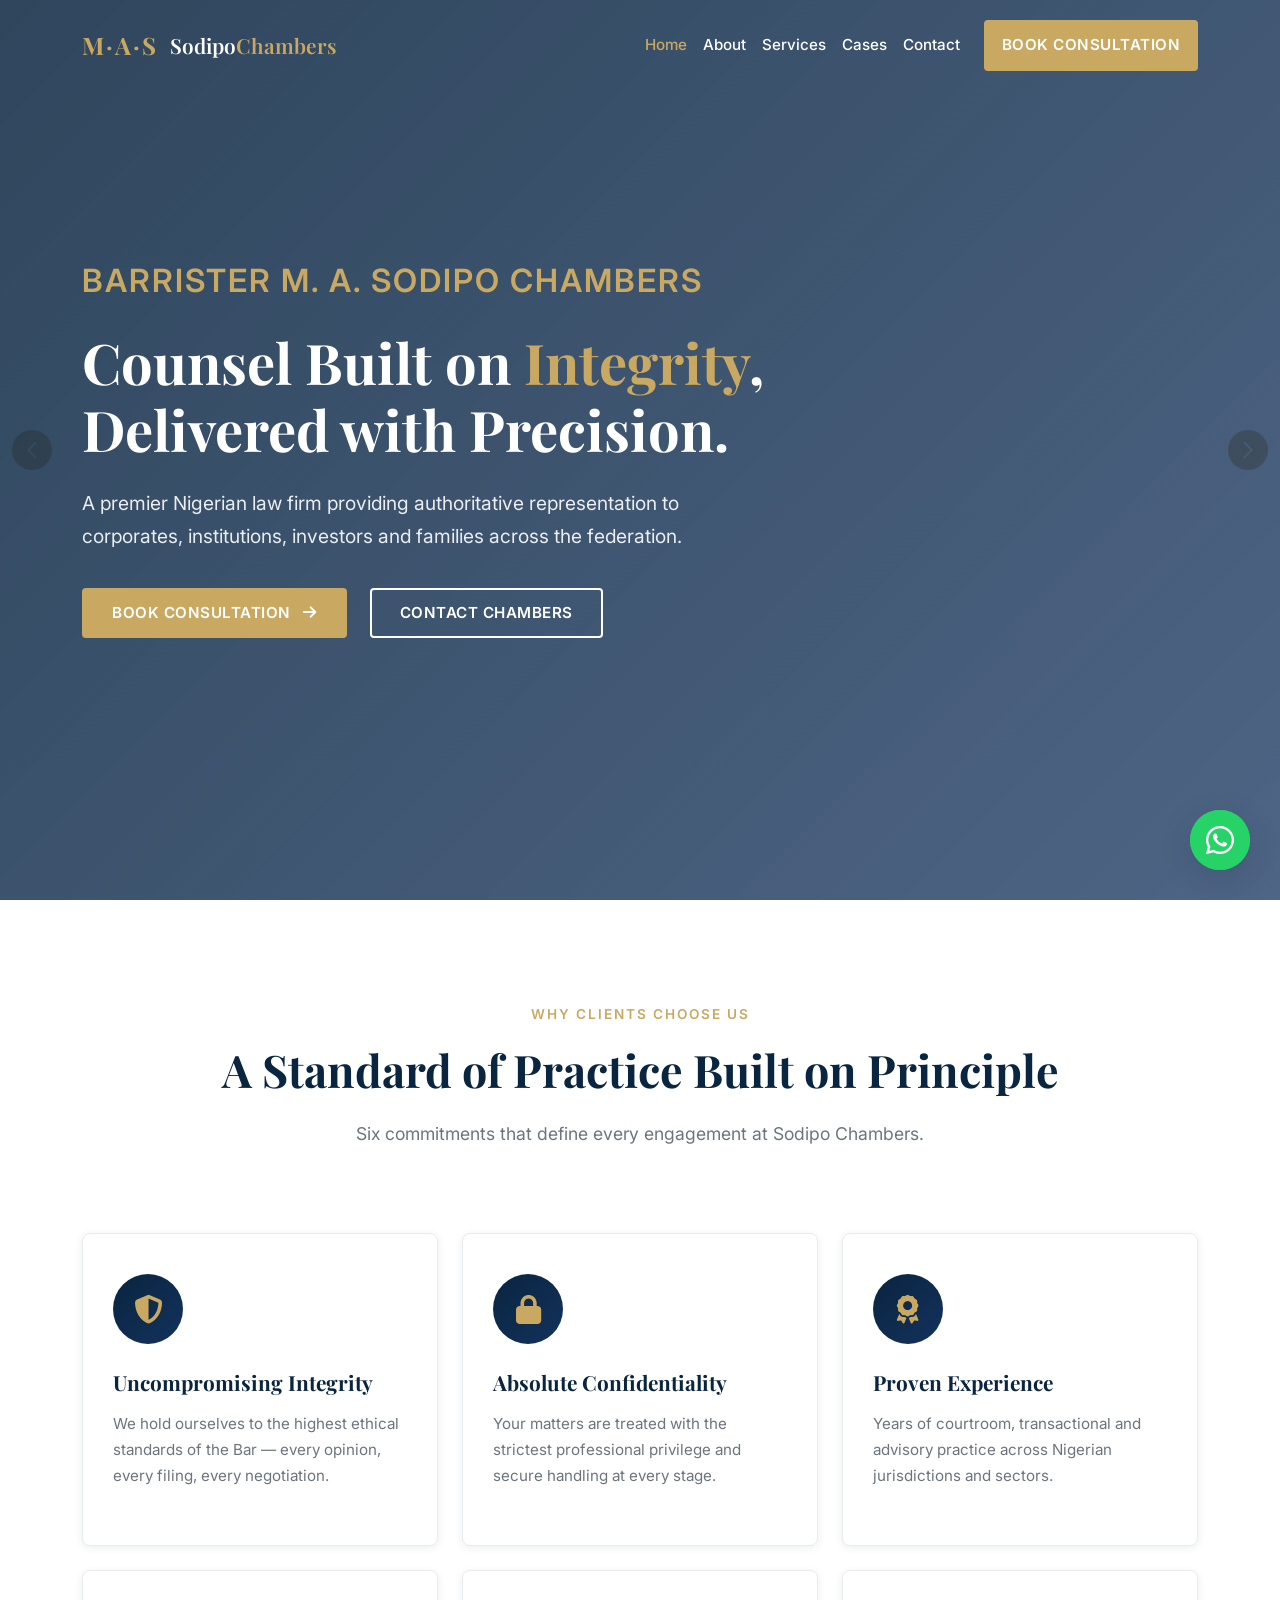
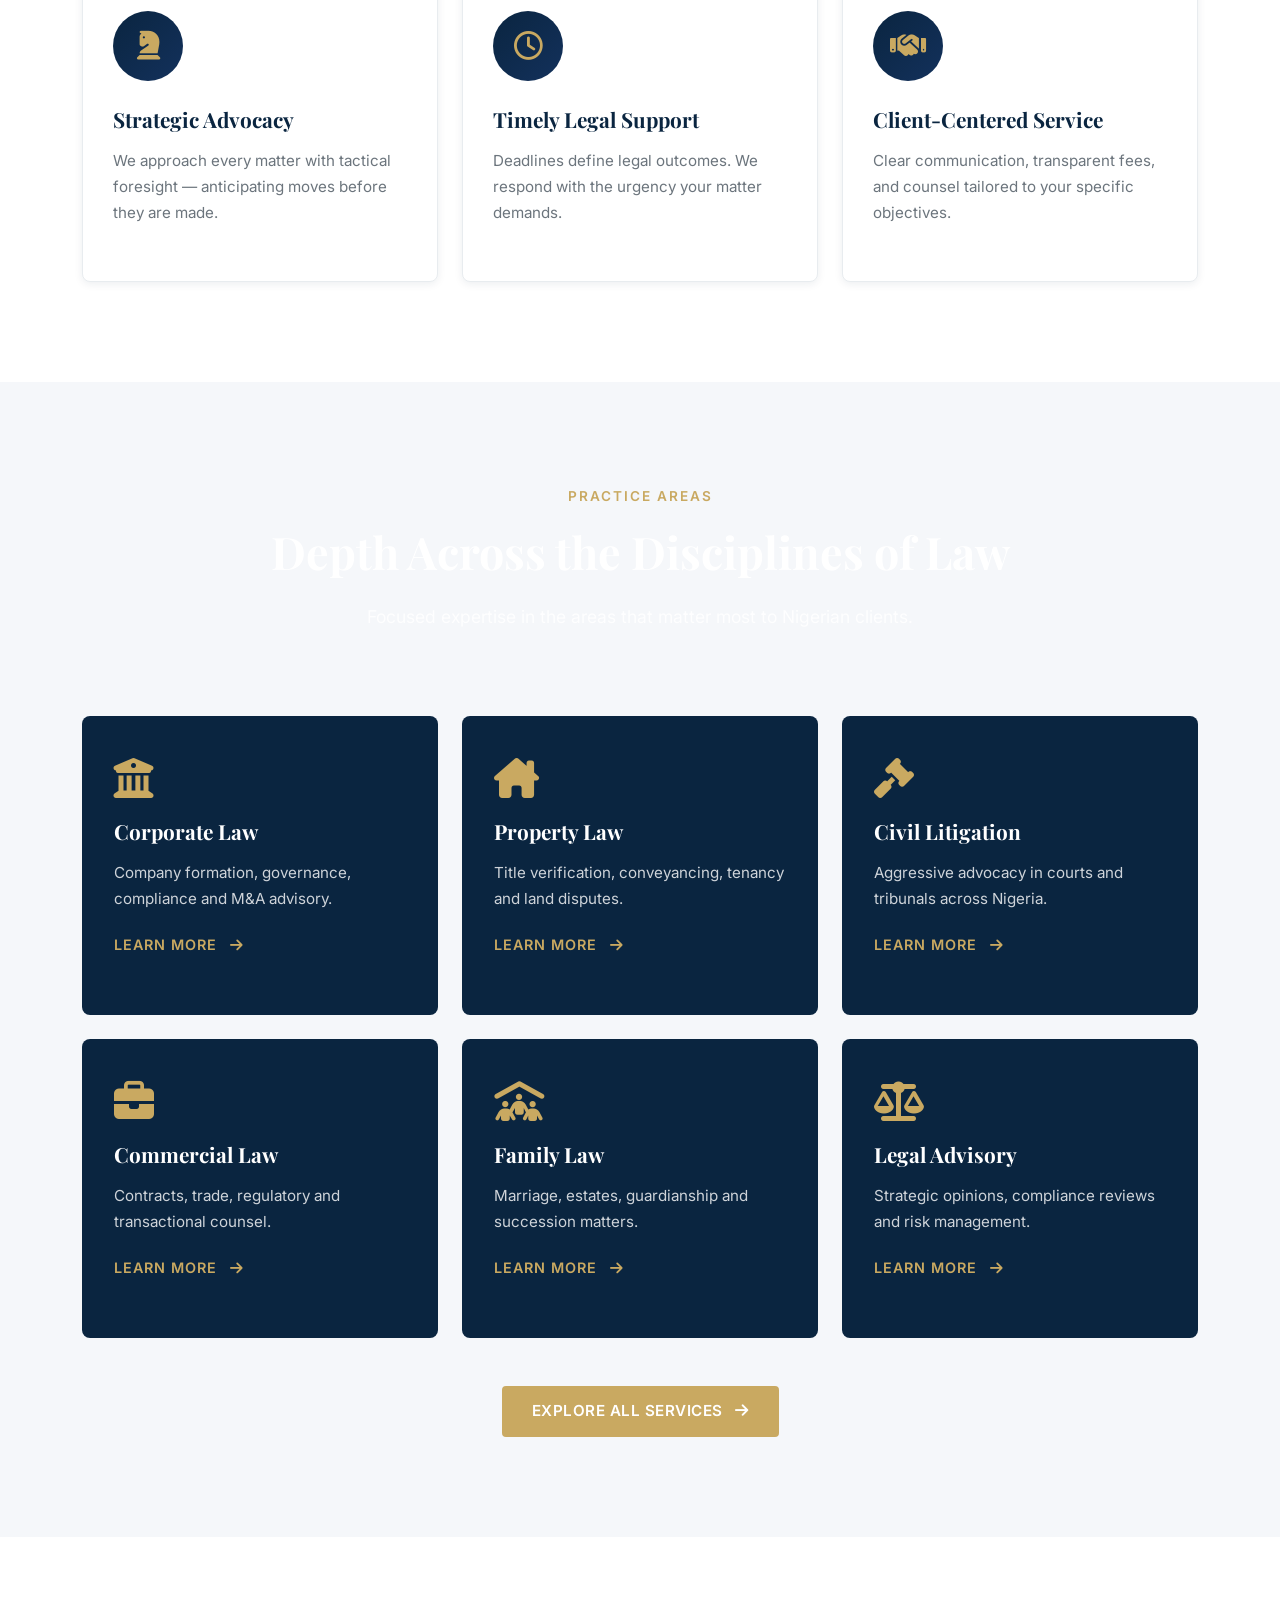
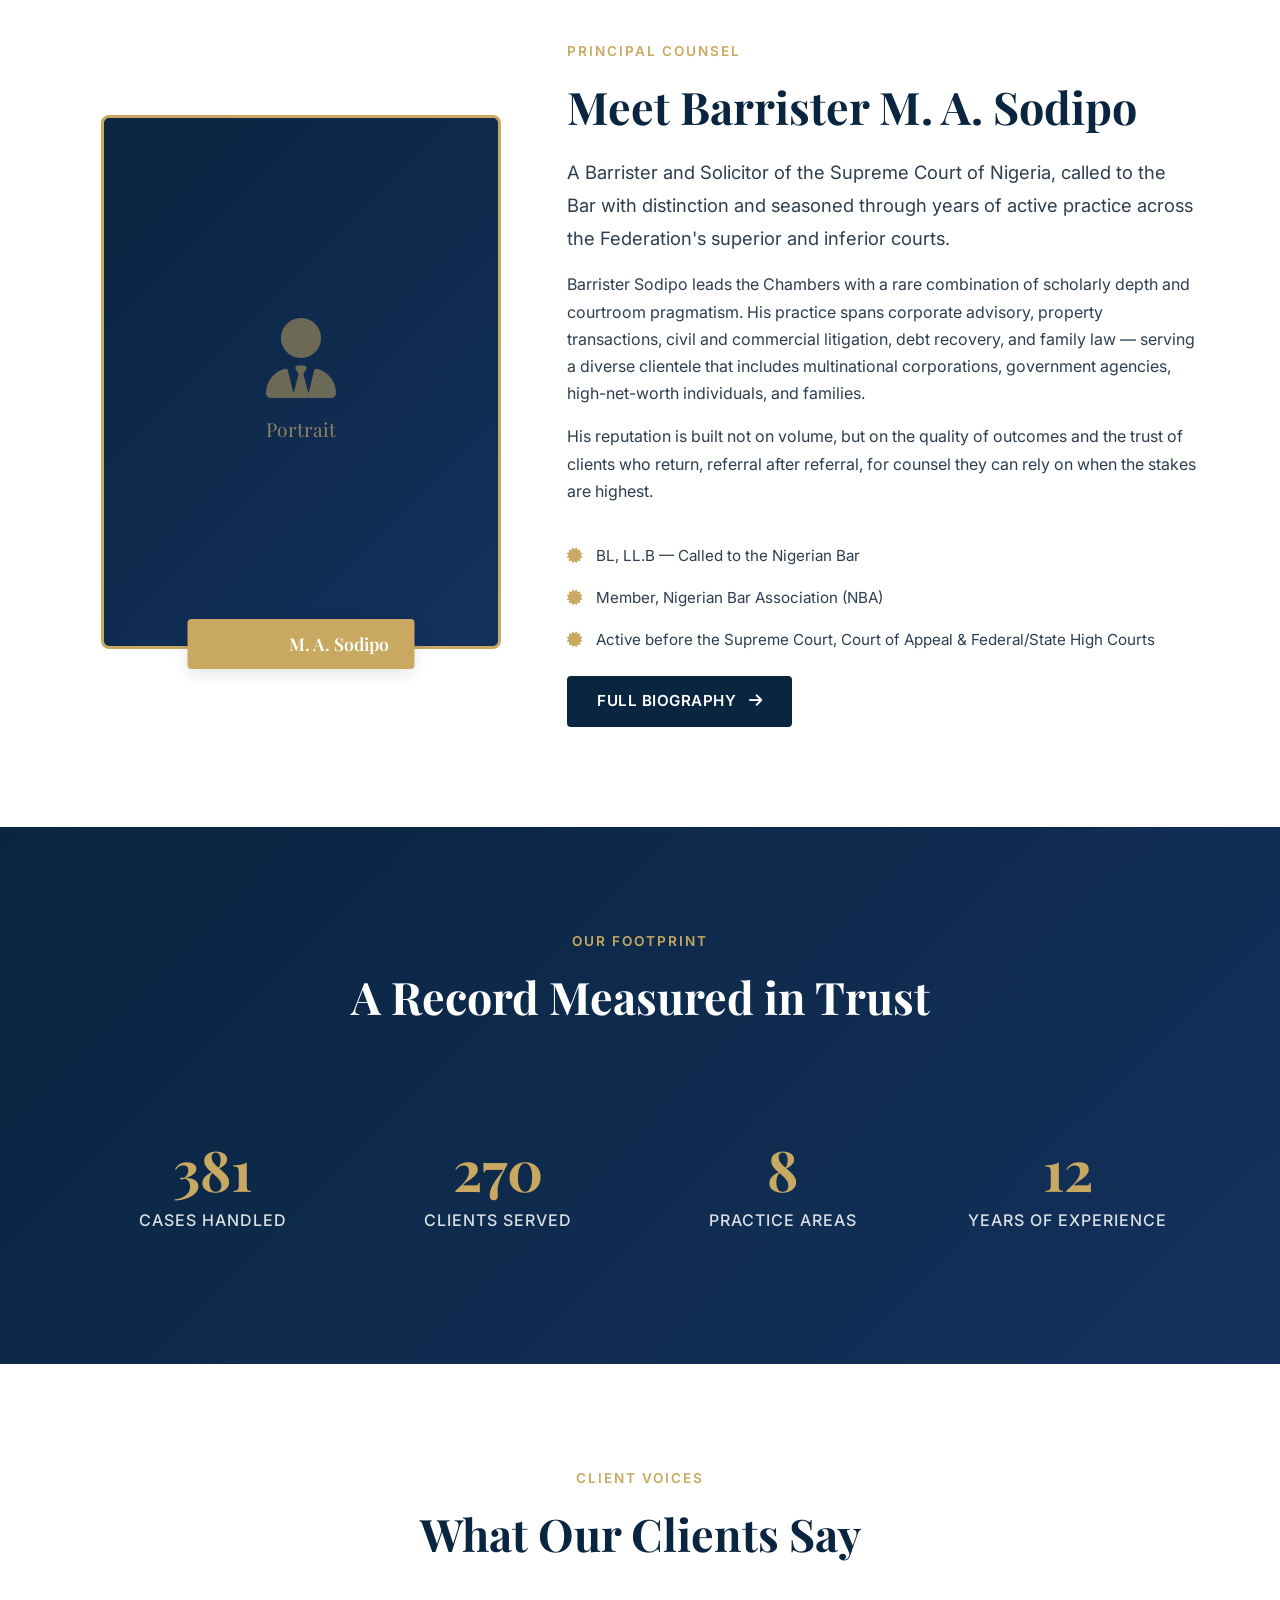
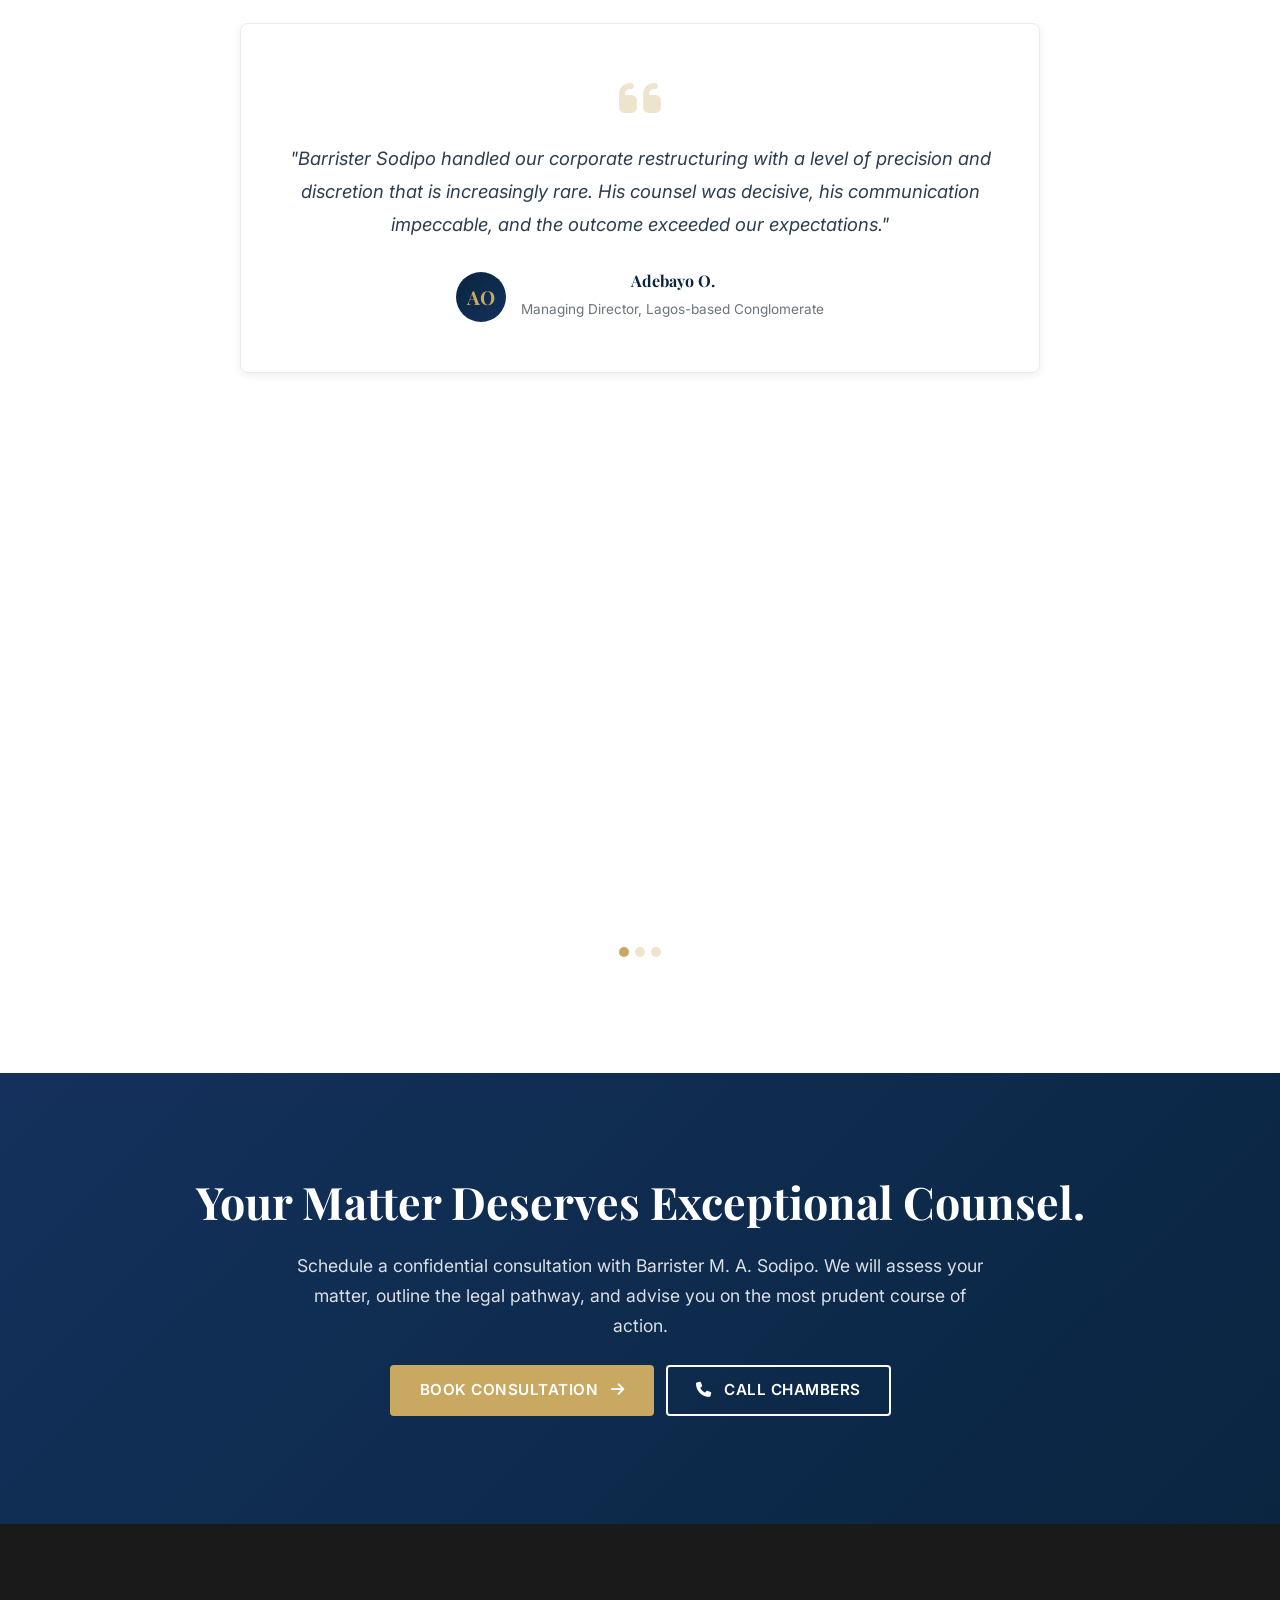
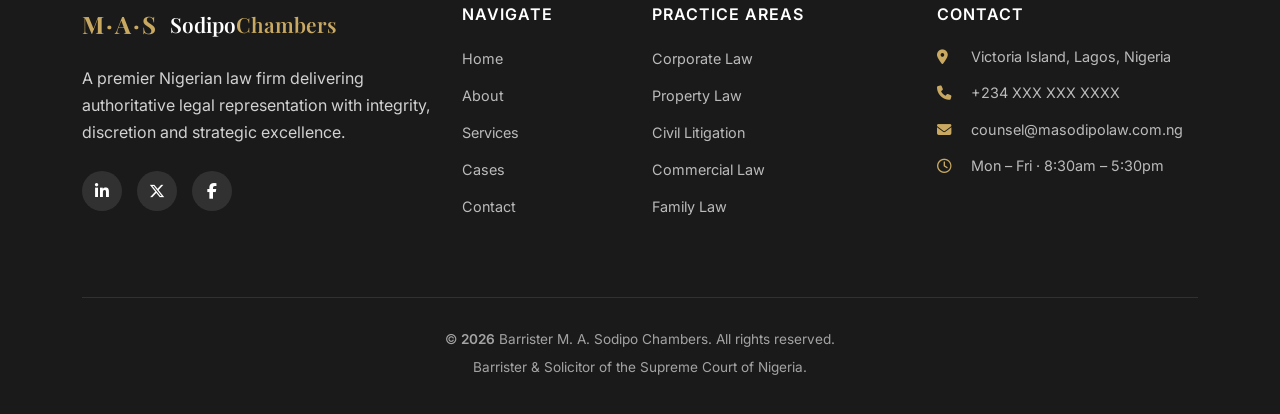
==== commit 7cf171d6: "more more edits" ====
--- a/index.html
+++ b/index.html
@@ -498,6 +498,6 @@
 <script src="https://unpkg.com/aos@2.3.1/dist/aos.js"></script>
 <script src="assets/js/preloader.js"></script>
 <script src="assets/js/animations.js"></script>
-<script src="assets/js/main.js"></script>
+<script src="assets/js/main.js?v=2"></script>
 </body>
 </html>
--- a/assets/css/style.css
+++ b/assets/css/style.css
@@ -373,7 +373,7 @@
 .hero-eyebrow {
   display: inline-block;
   font-family: var(--font-body);
-  font-size: 0.9rem;
+  font-size: 2rem;
   font-weight: 600;
   letter-spacing: 2px;
   text-transform: uppercase;
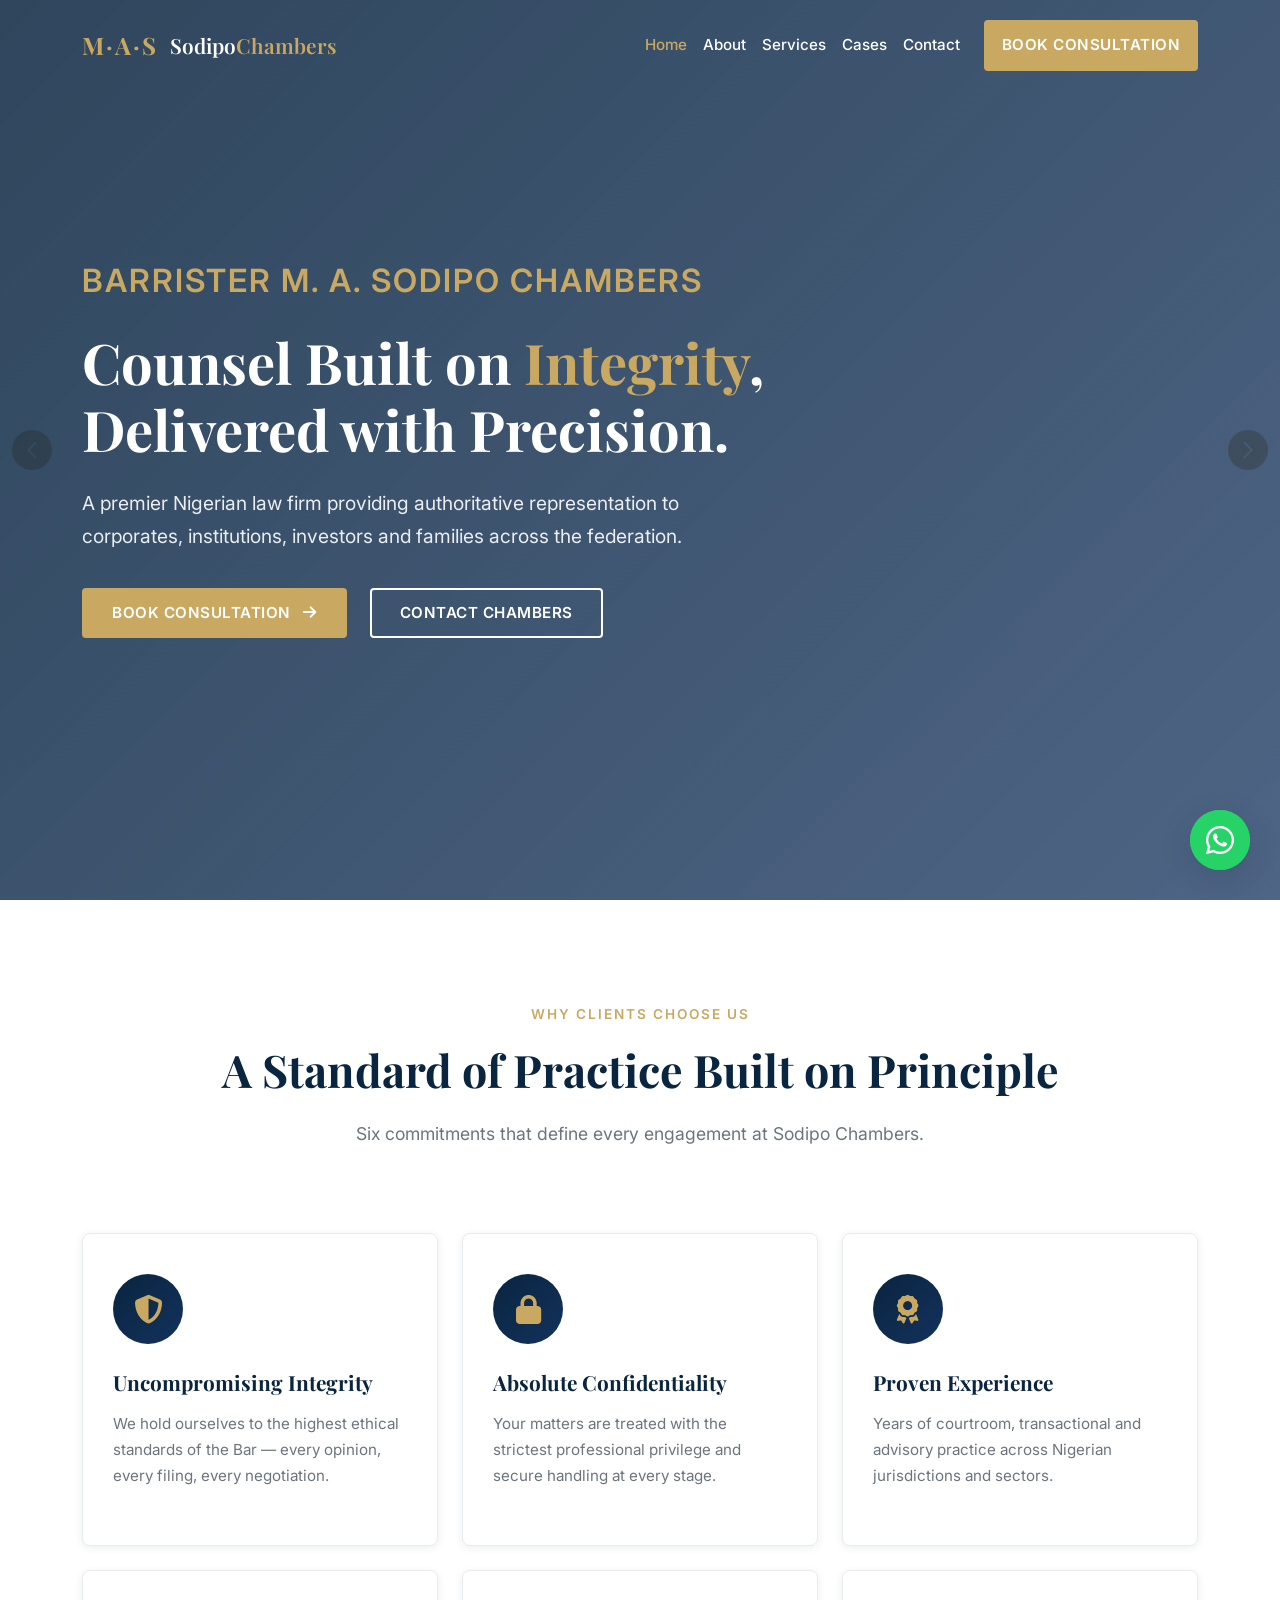
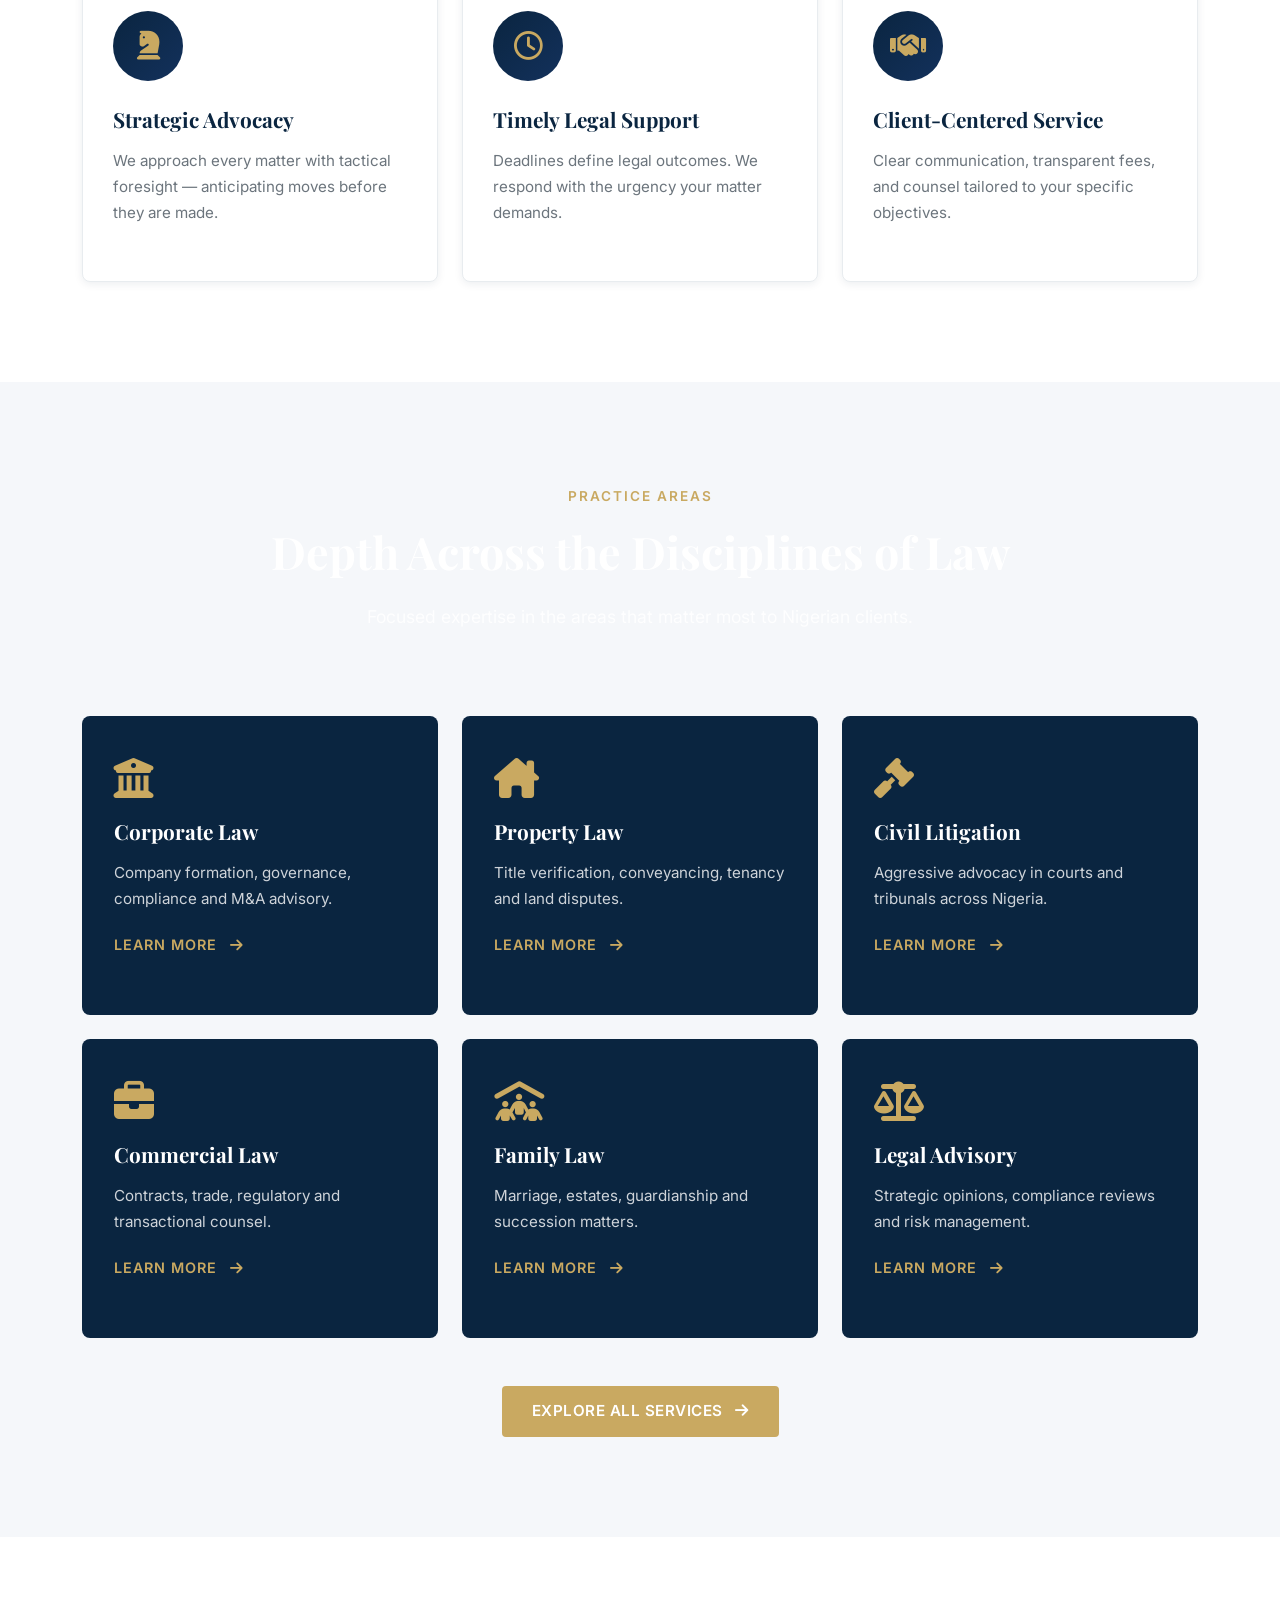
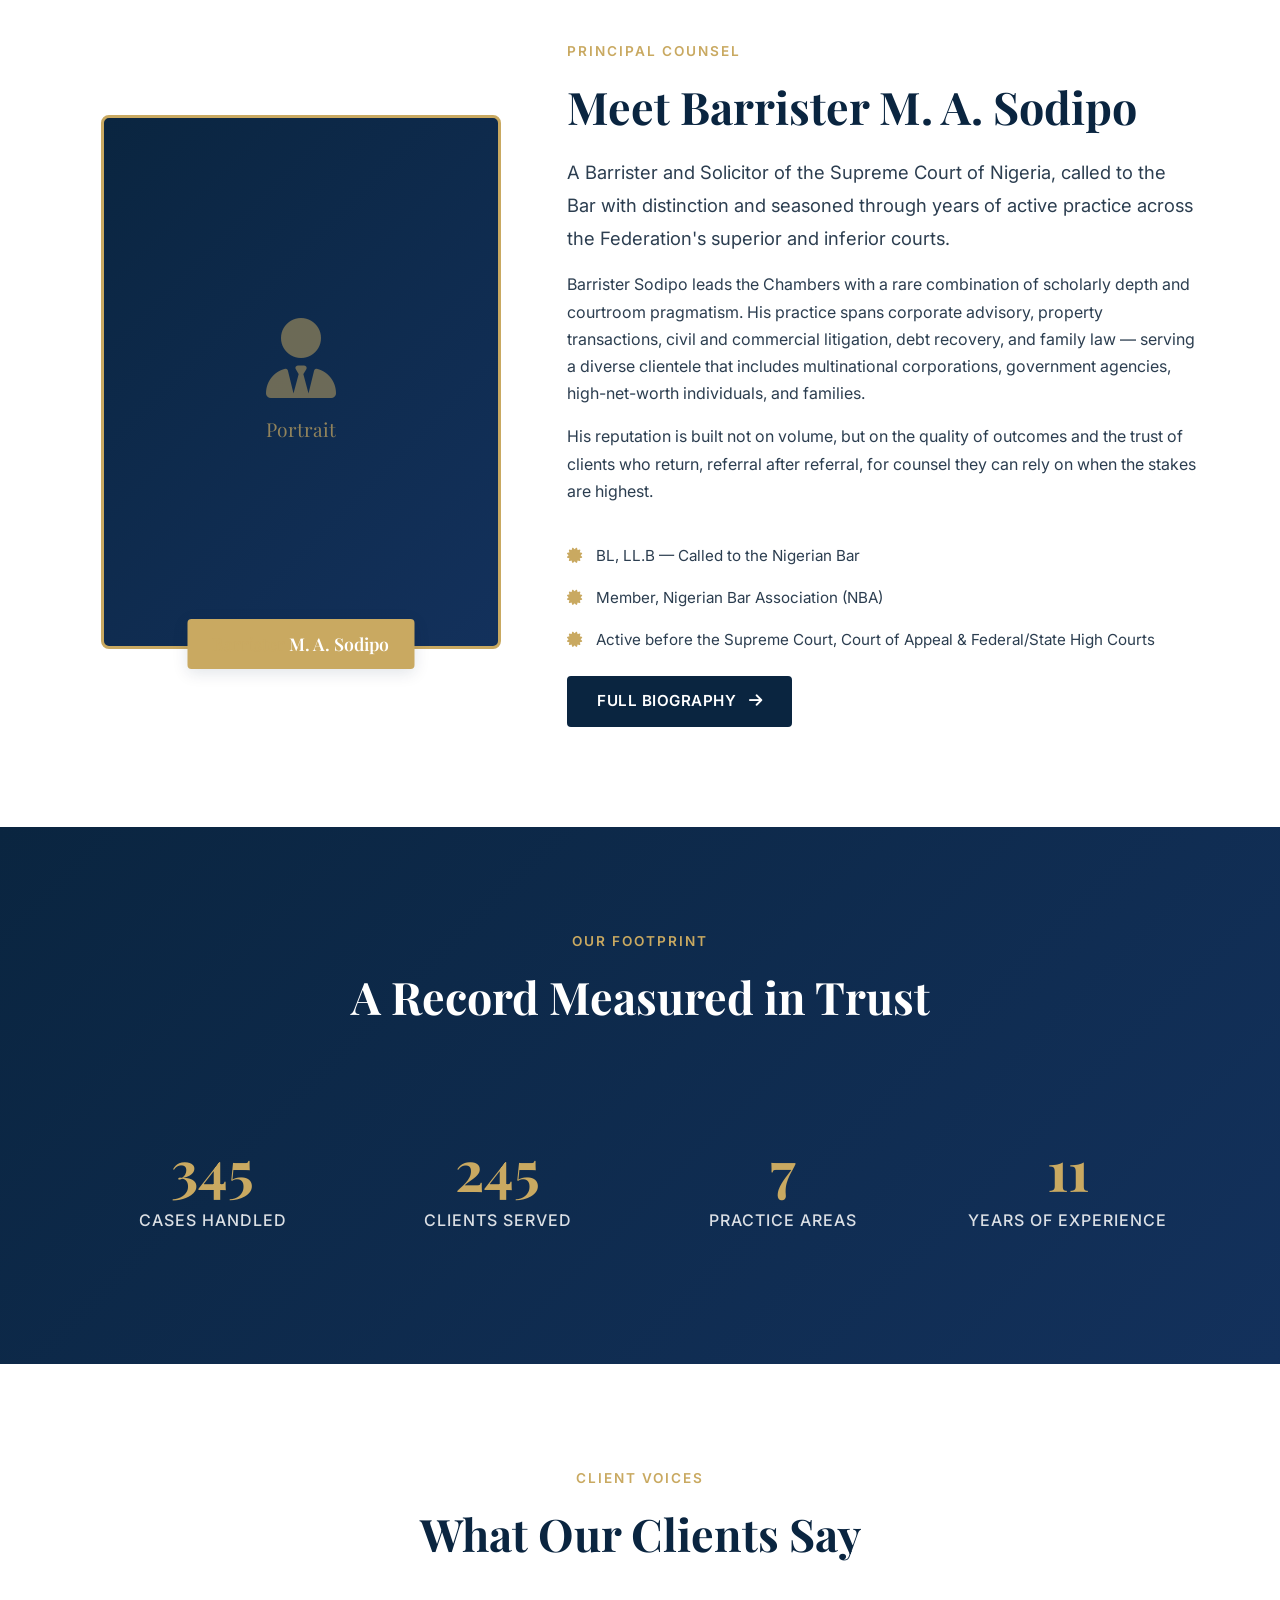
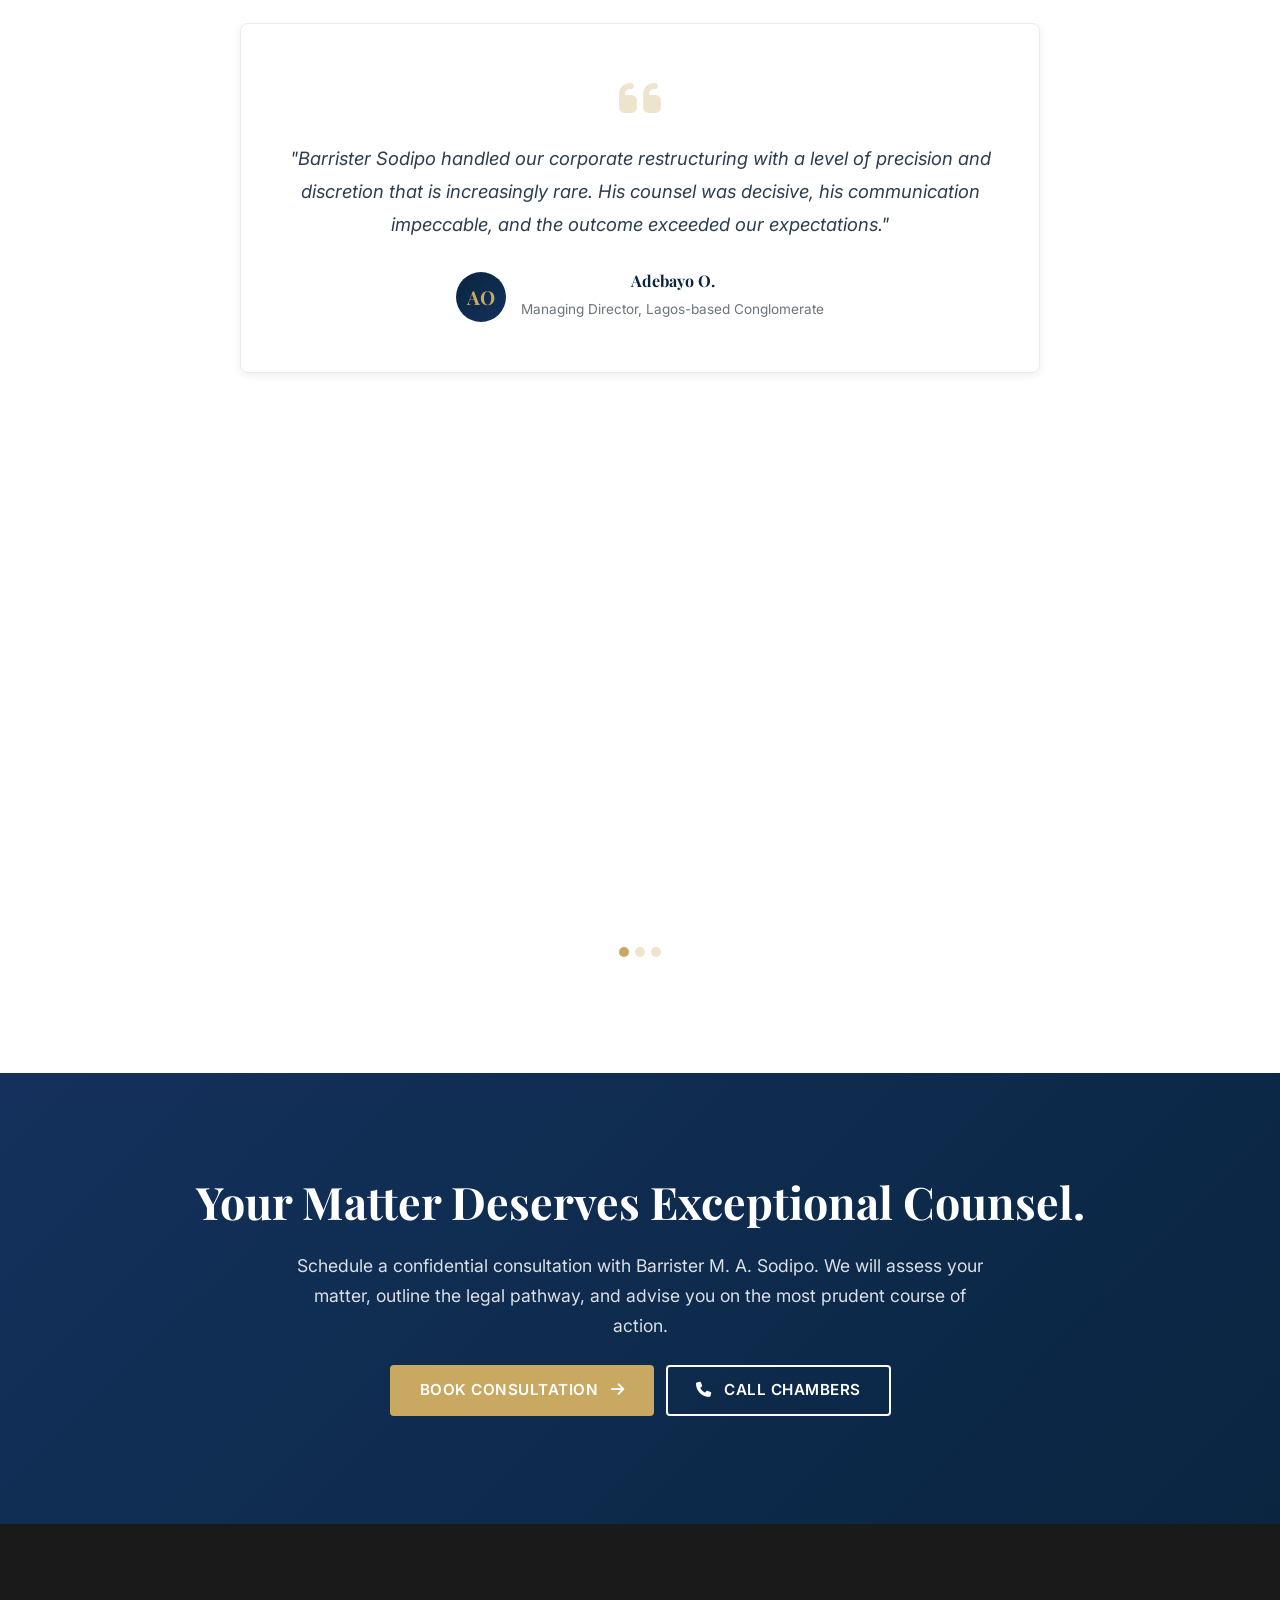
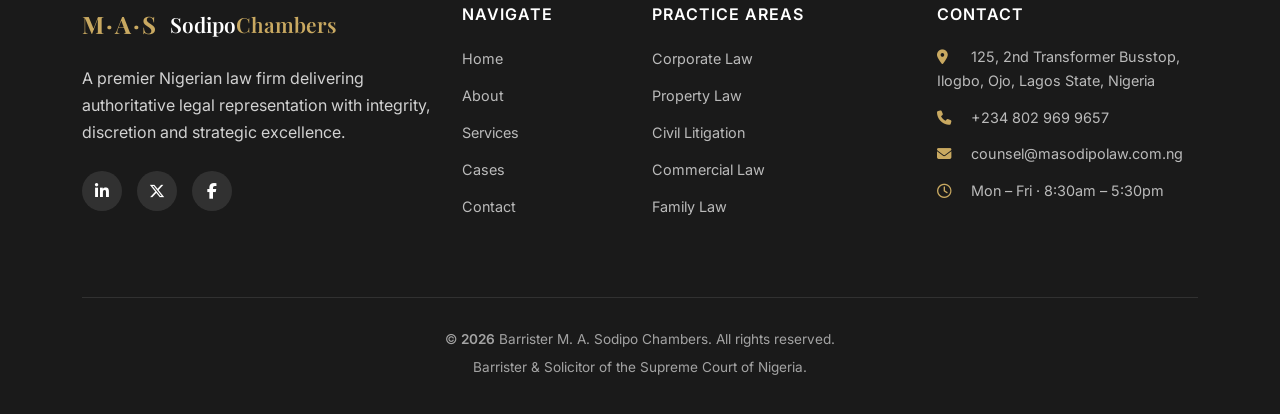
==== commit 11a86758: "making changes" ====
--- a/index.html
+++ b/index.html
@@ -473,8 +473,8 @@
       <div class="col-lg-3 col-md-4">
         <h6>Contact</h6>
         <ul class="footer-contact">
-          <li><i class="fa-solid fa-location-dot"></i> Victoria Island, Lagos, Nigeria</li>
-          <li><i class="fa-solid fa-phone"></i> +234 XXX XXX XXXX</li>
+          <li><i class="fa-solid fa-location-dot"></i> 125, 2nd Transformer Busstop, Ilogbo, Ojo, Lagos State,  Nigeria</li>
+          <li><i class="fa-solid fa-phone"></i> +234 802 969 9657 </li> 
           <li><i class="fa-solid fa-envelope"></i> counsel@masodipolaw.com.ng</li>
           <li><i class="fa-regular fa-clock"></i> Mon – Fri · 8:30am – 5:30pm</li>
         </ul>
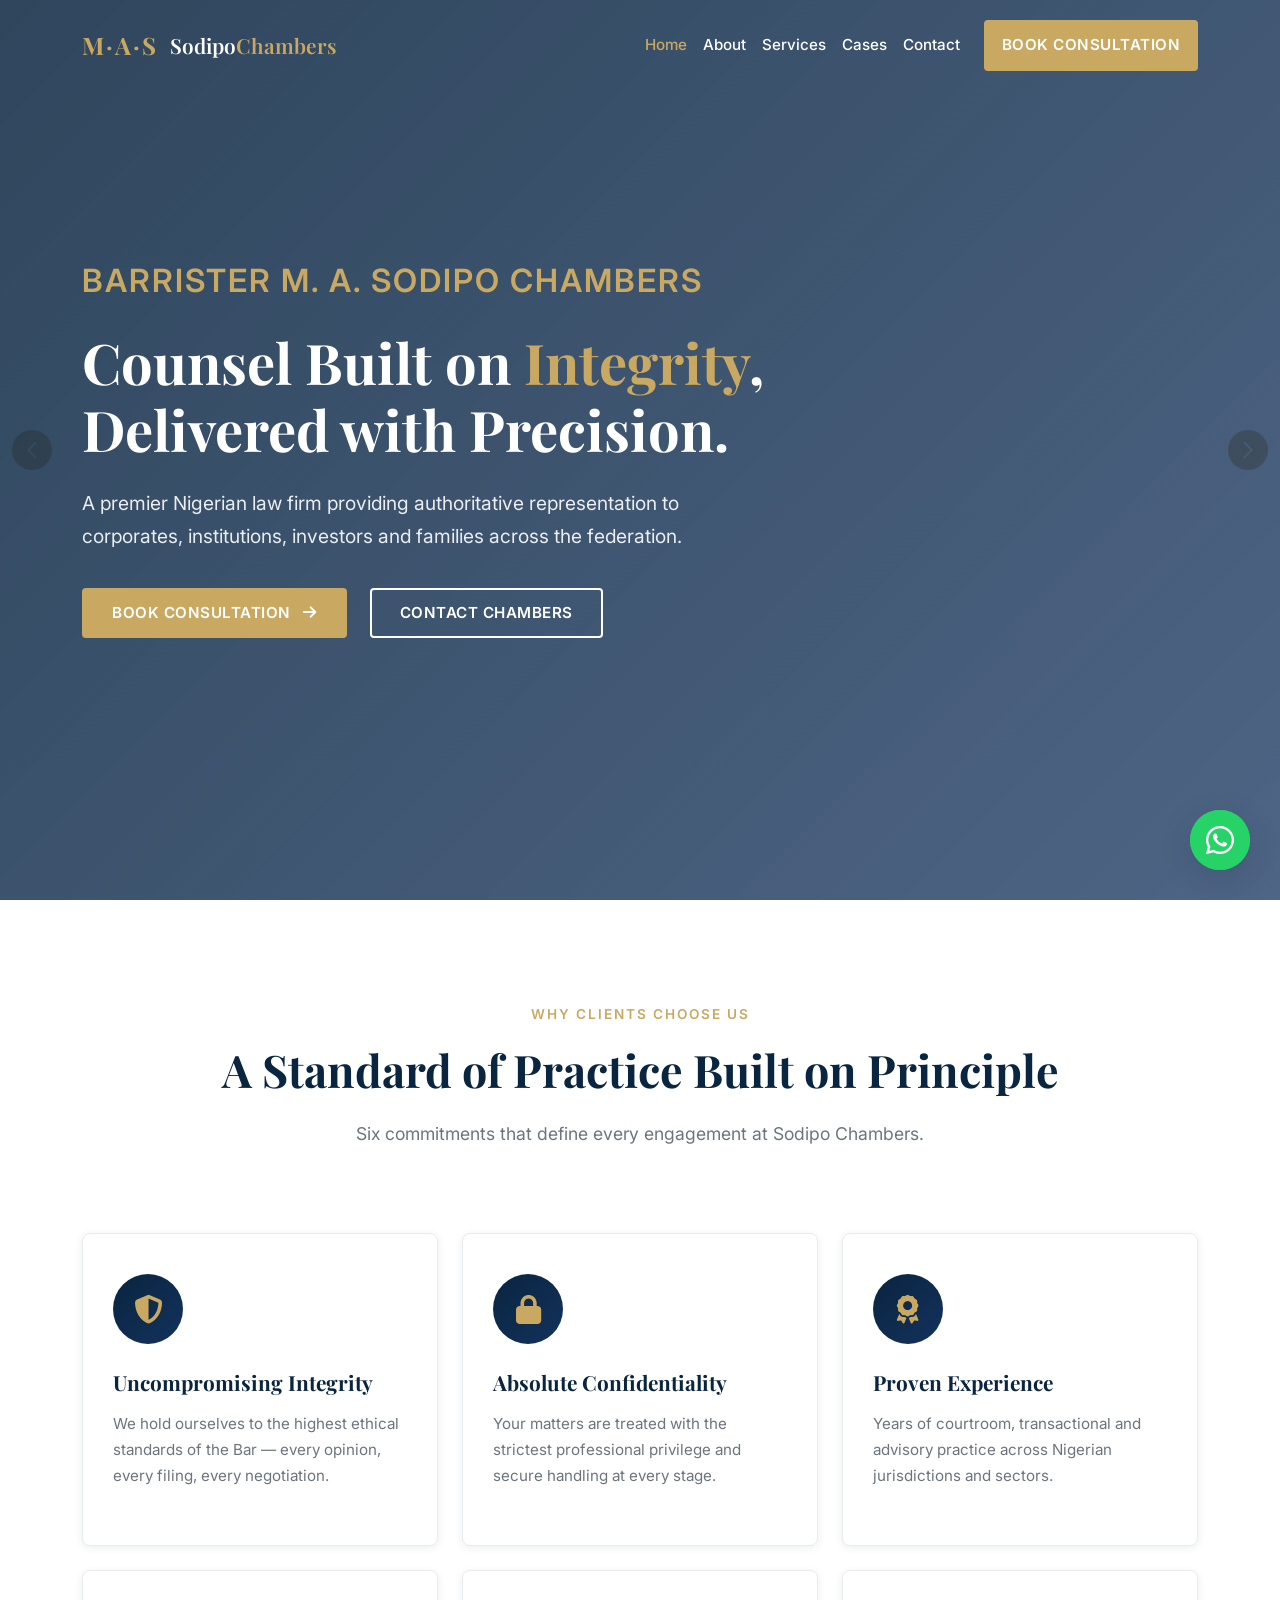
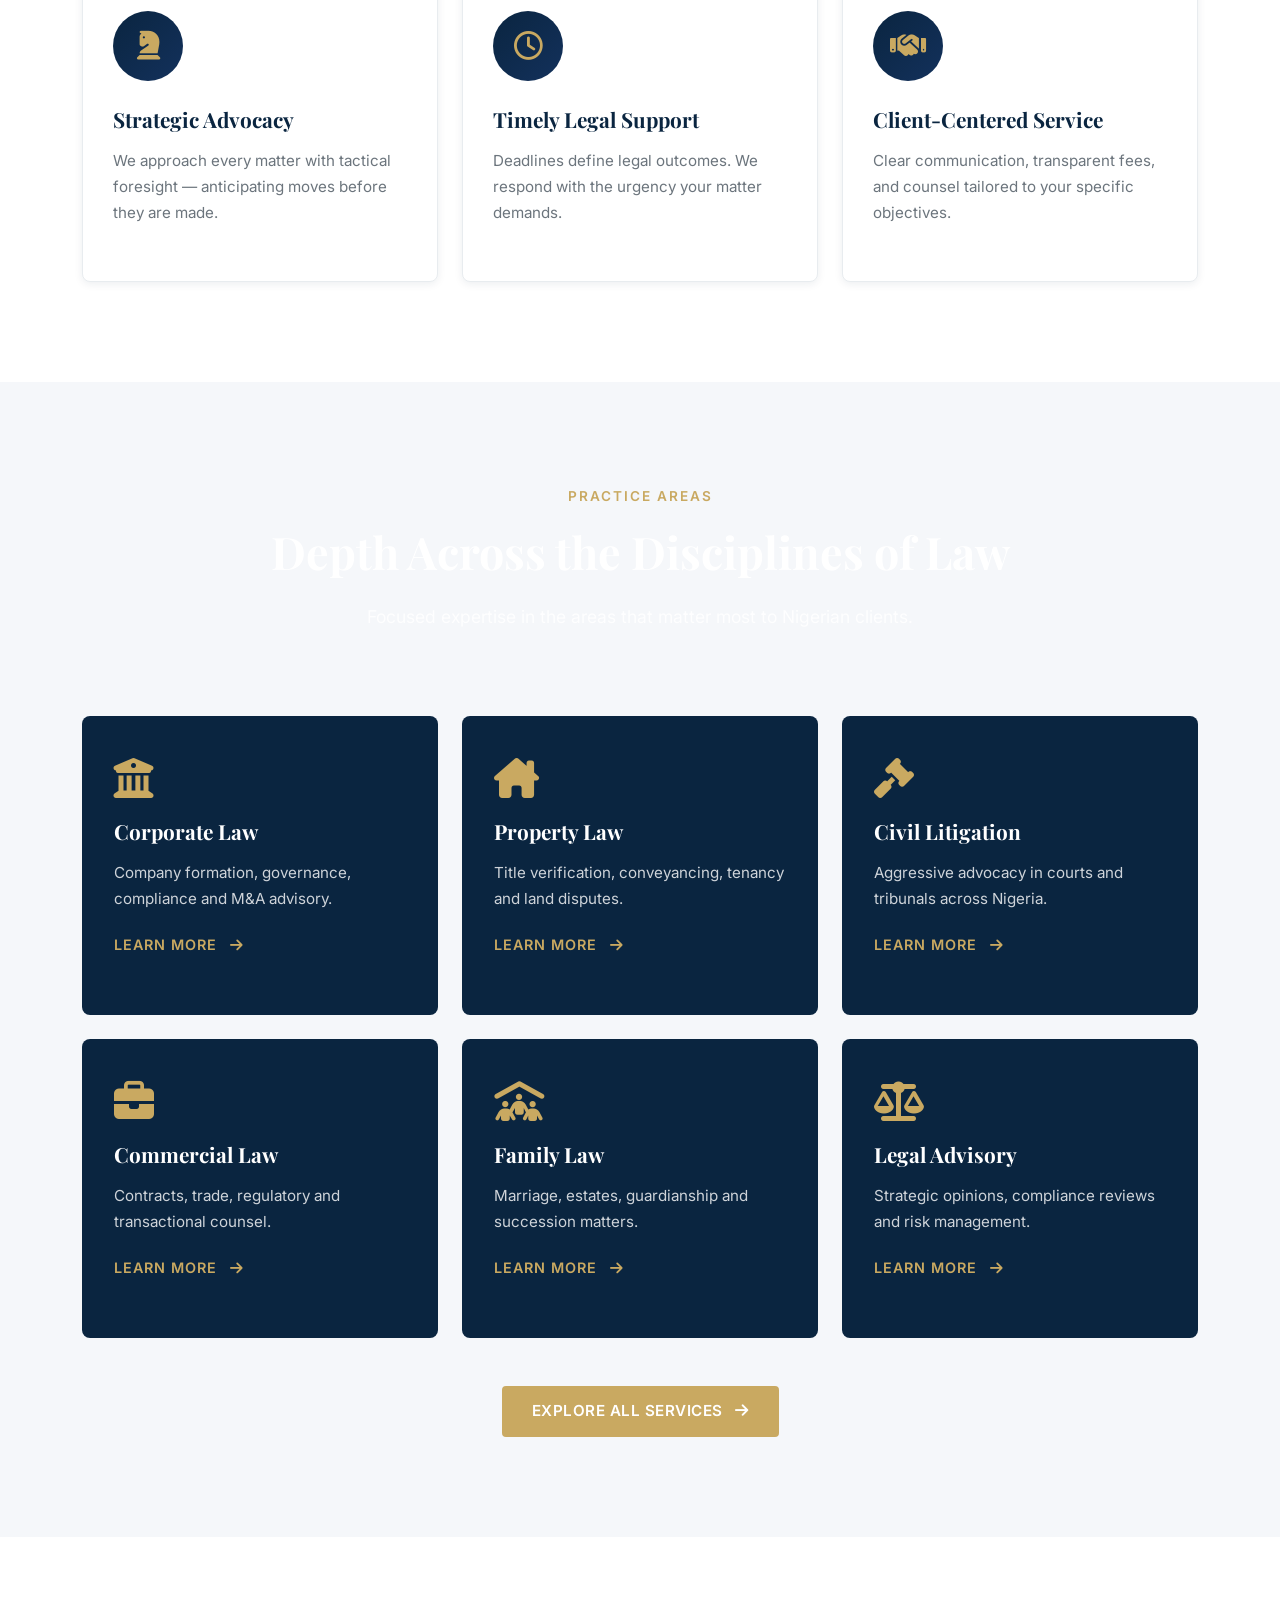
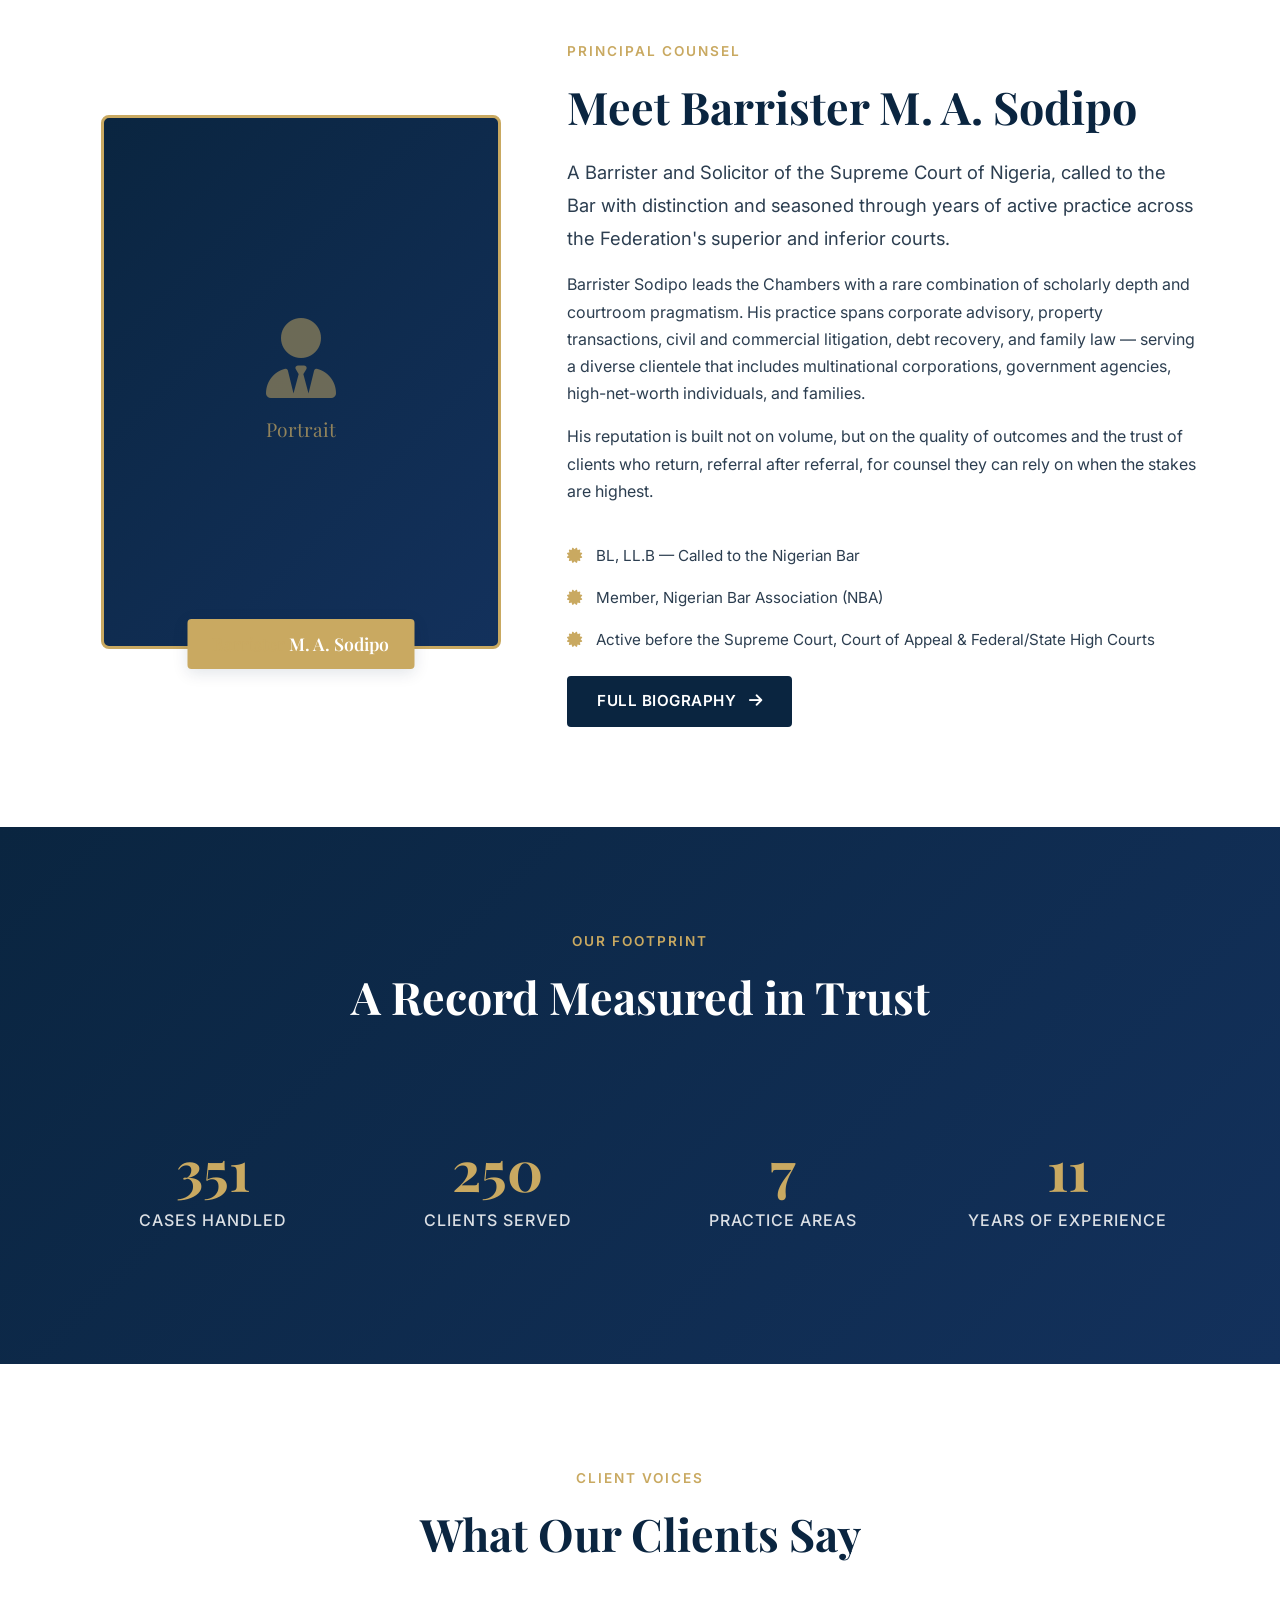
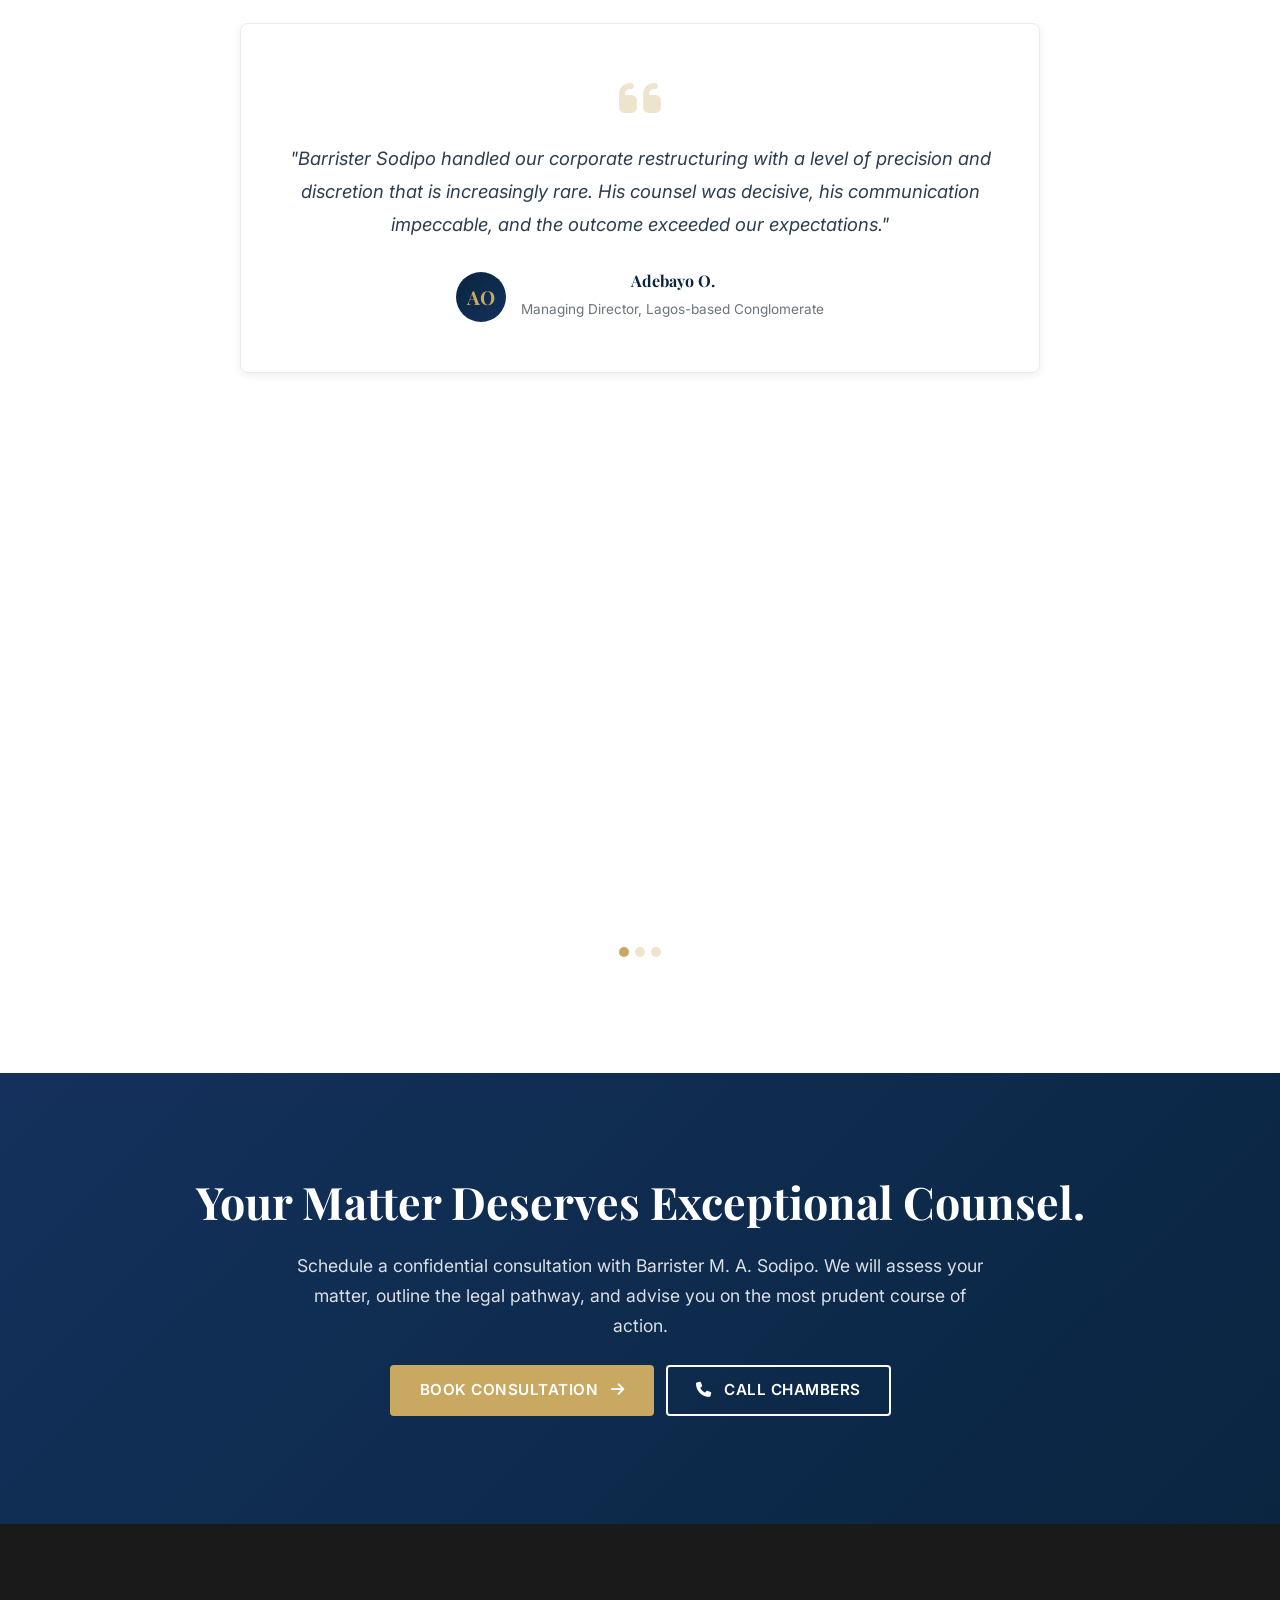
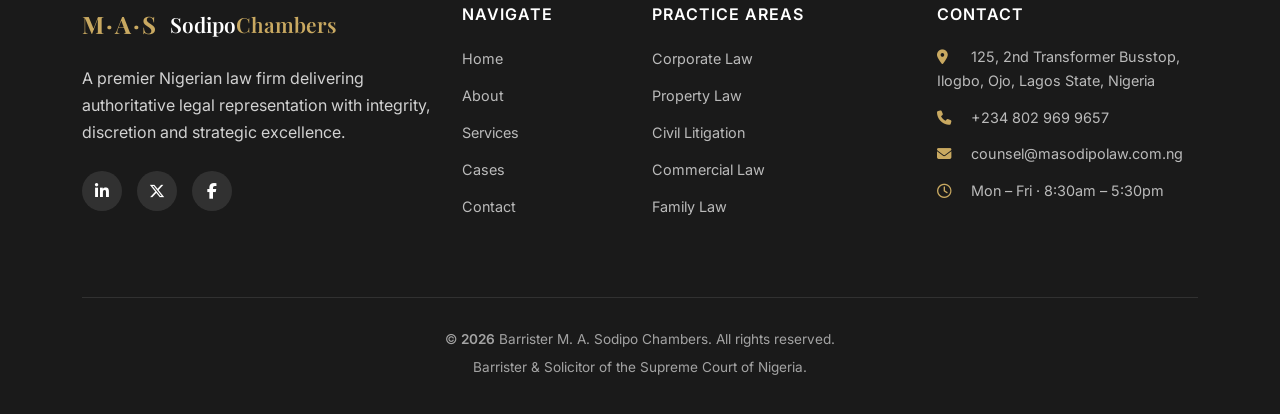
==== commit f030959f: "Add Google site verification meta tag Added Google site verification meta tag for SEO." ====
--- a/index.html
+++ b/index.html
@@ -3,6 +3,7 @@
 <head>
 <meta charset="UTF-8" />
 <meta http-equiv="X-UA-Compatible" content="IE=edge" />
+<meta name="google-site-verification" content="OfCS2wrKFQ1mdoyiZ_i43WSbdWNuthtBjOD3ySGmJOM" />
 <meta name="viewport" content="width=device-width, initial-scale=1.0" />
 
 <!-- SEO -->
@@ -500,4 +501,4 @@
 <script src="assets/js/animations.js"></script>
 <script src="assets/js/main.js?v=2"></script>
 </body>
-</html>+</html>
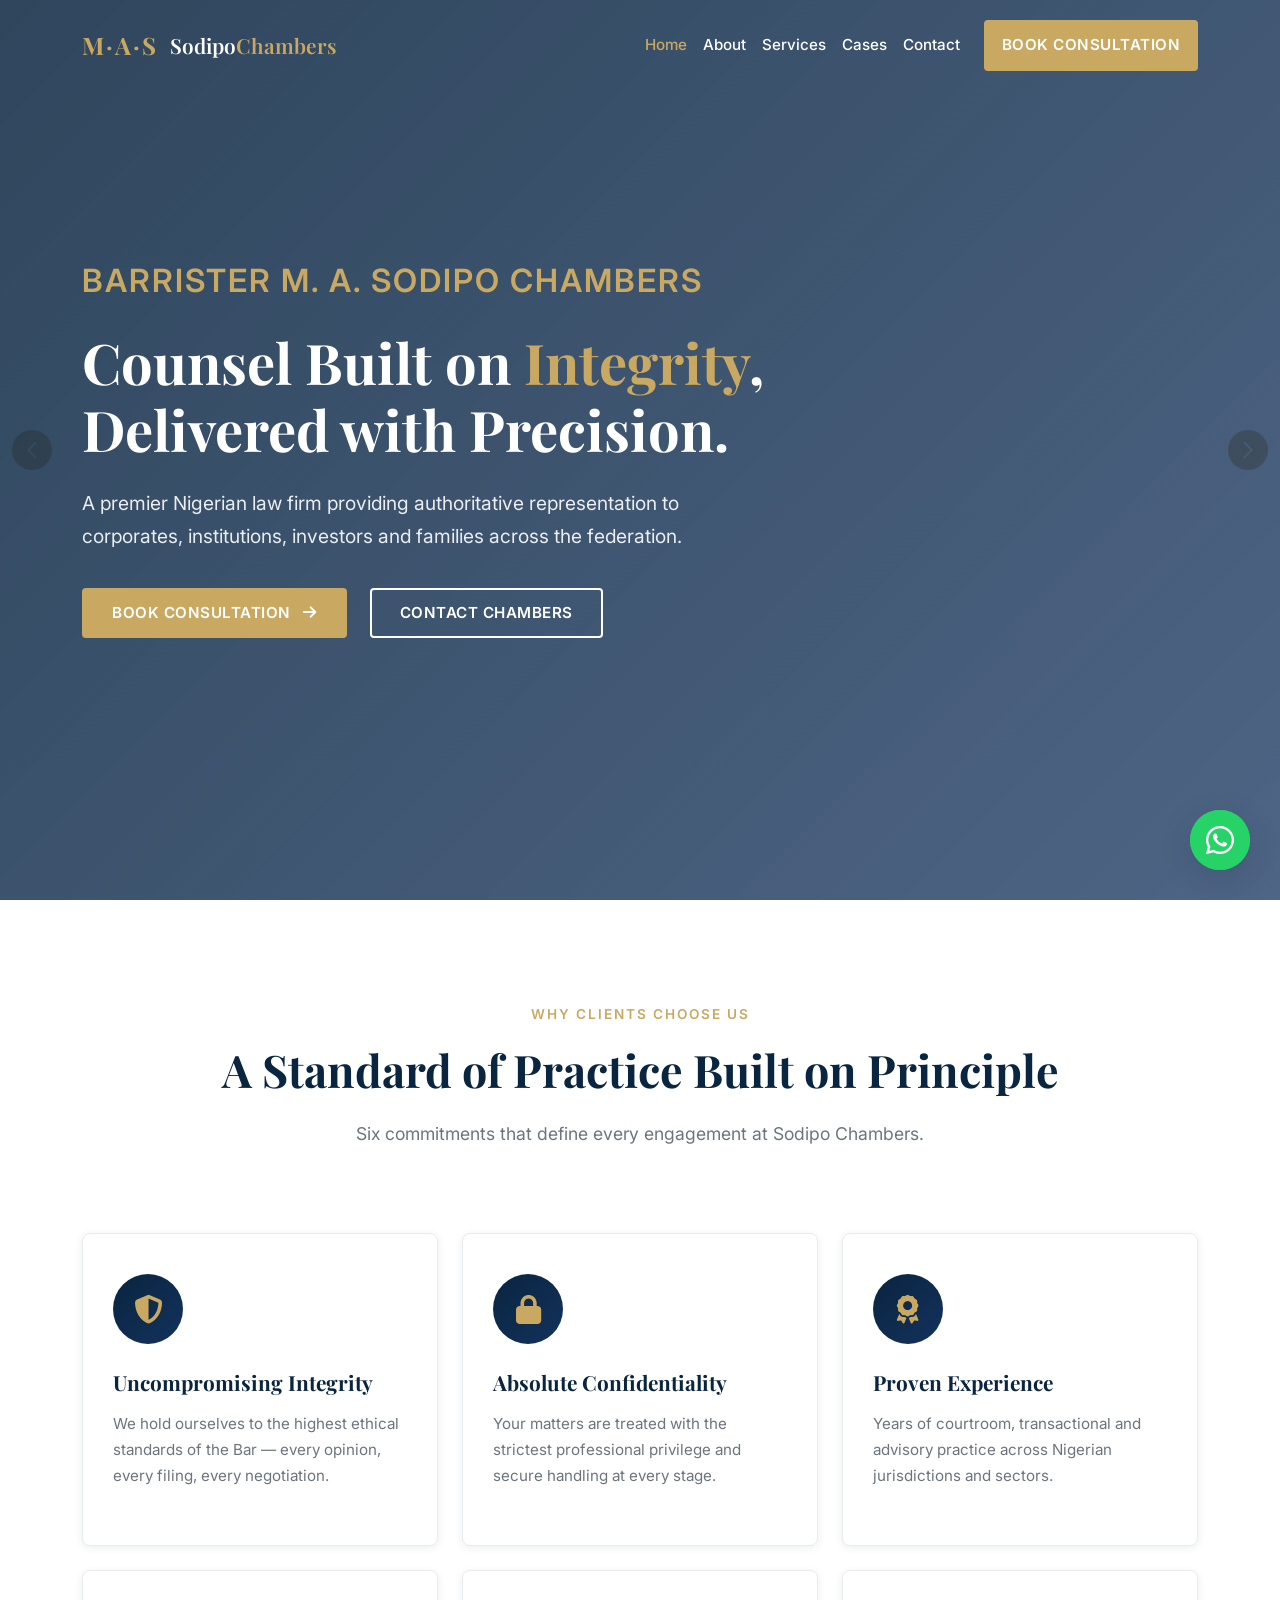
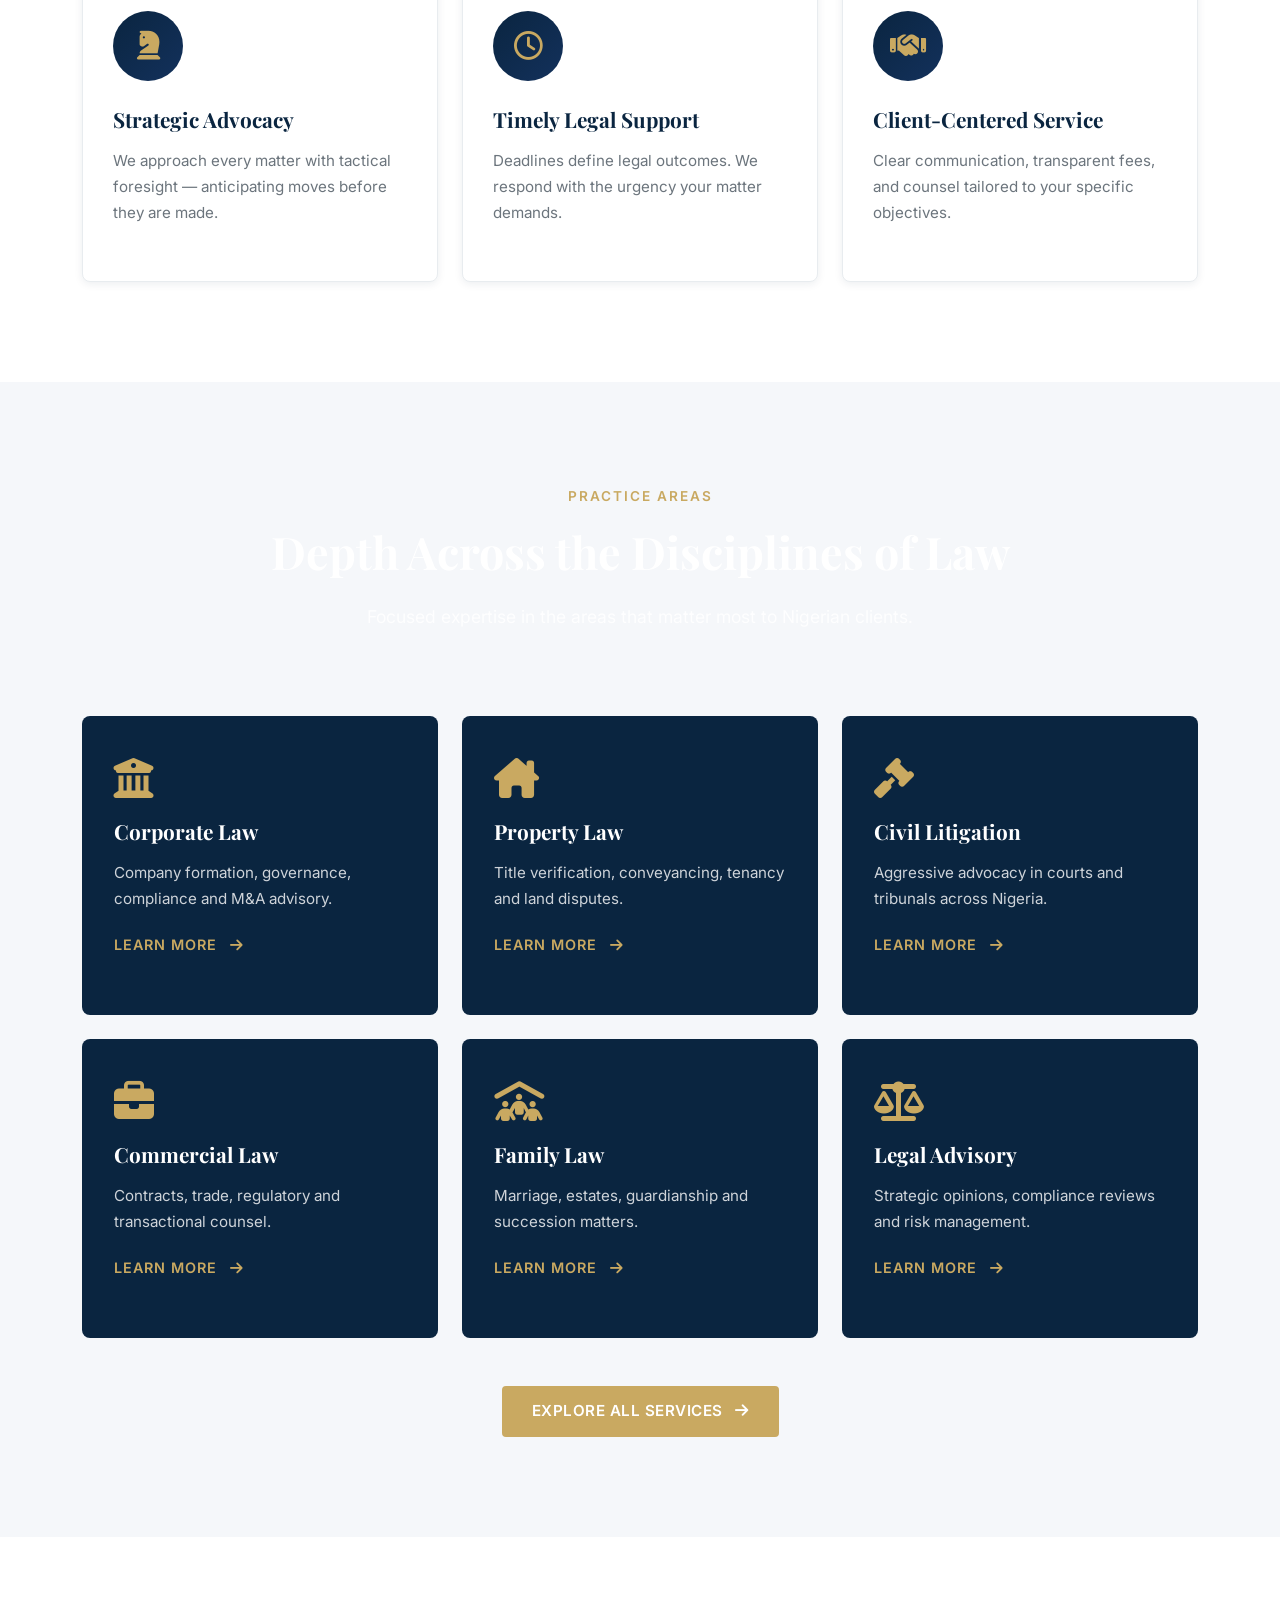
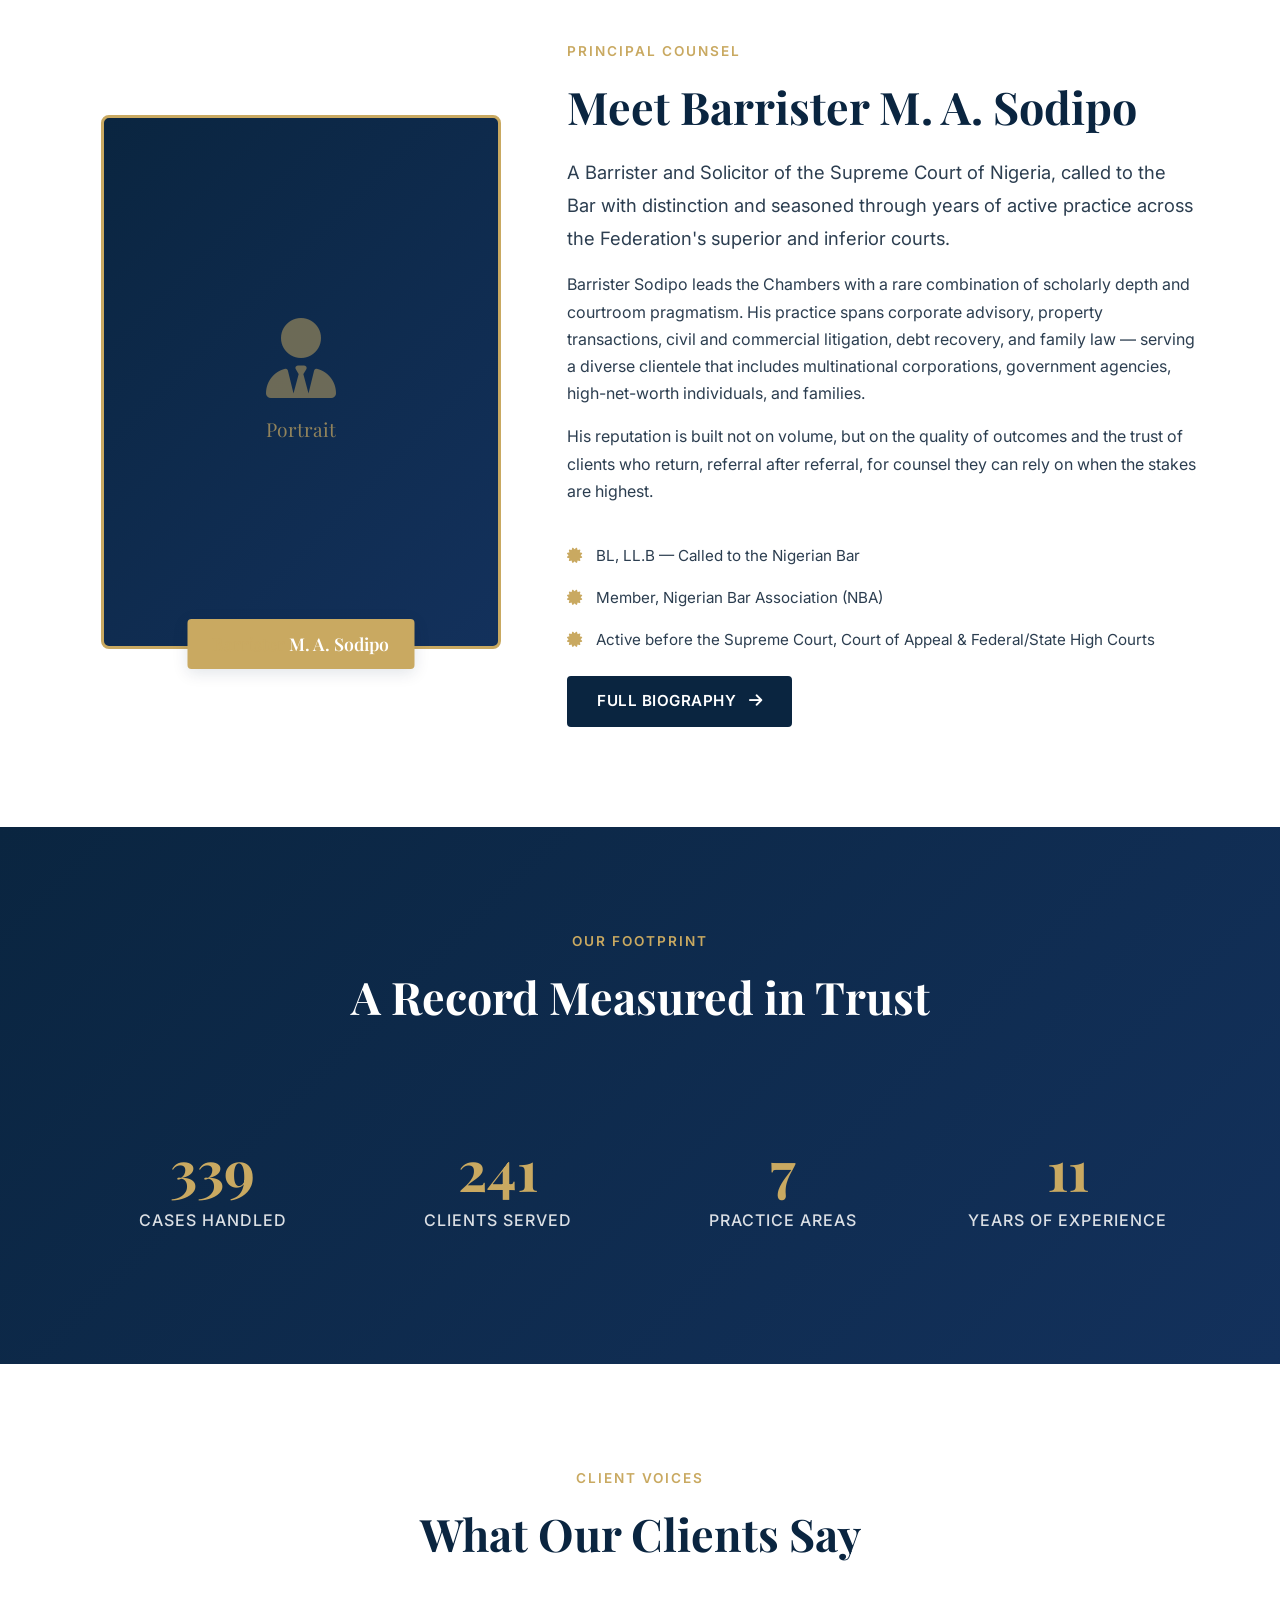
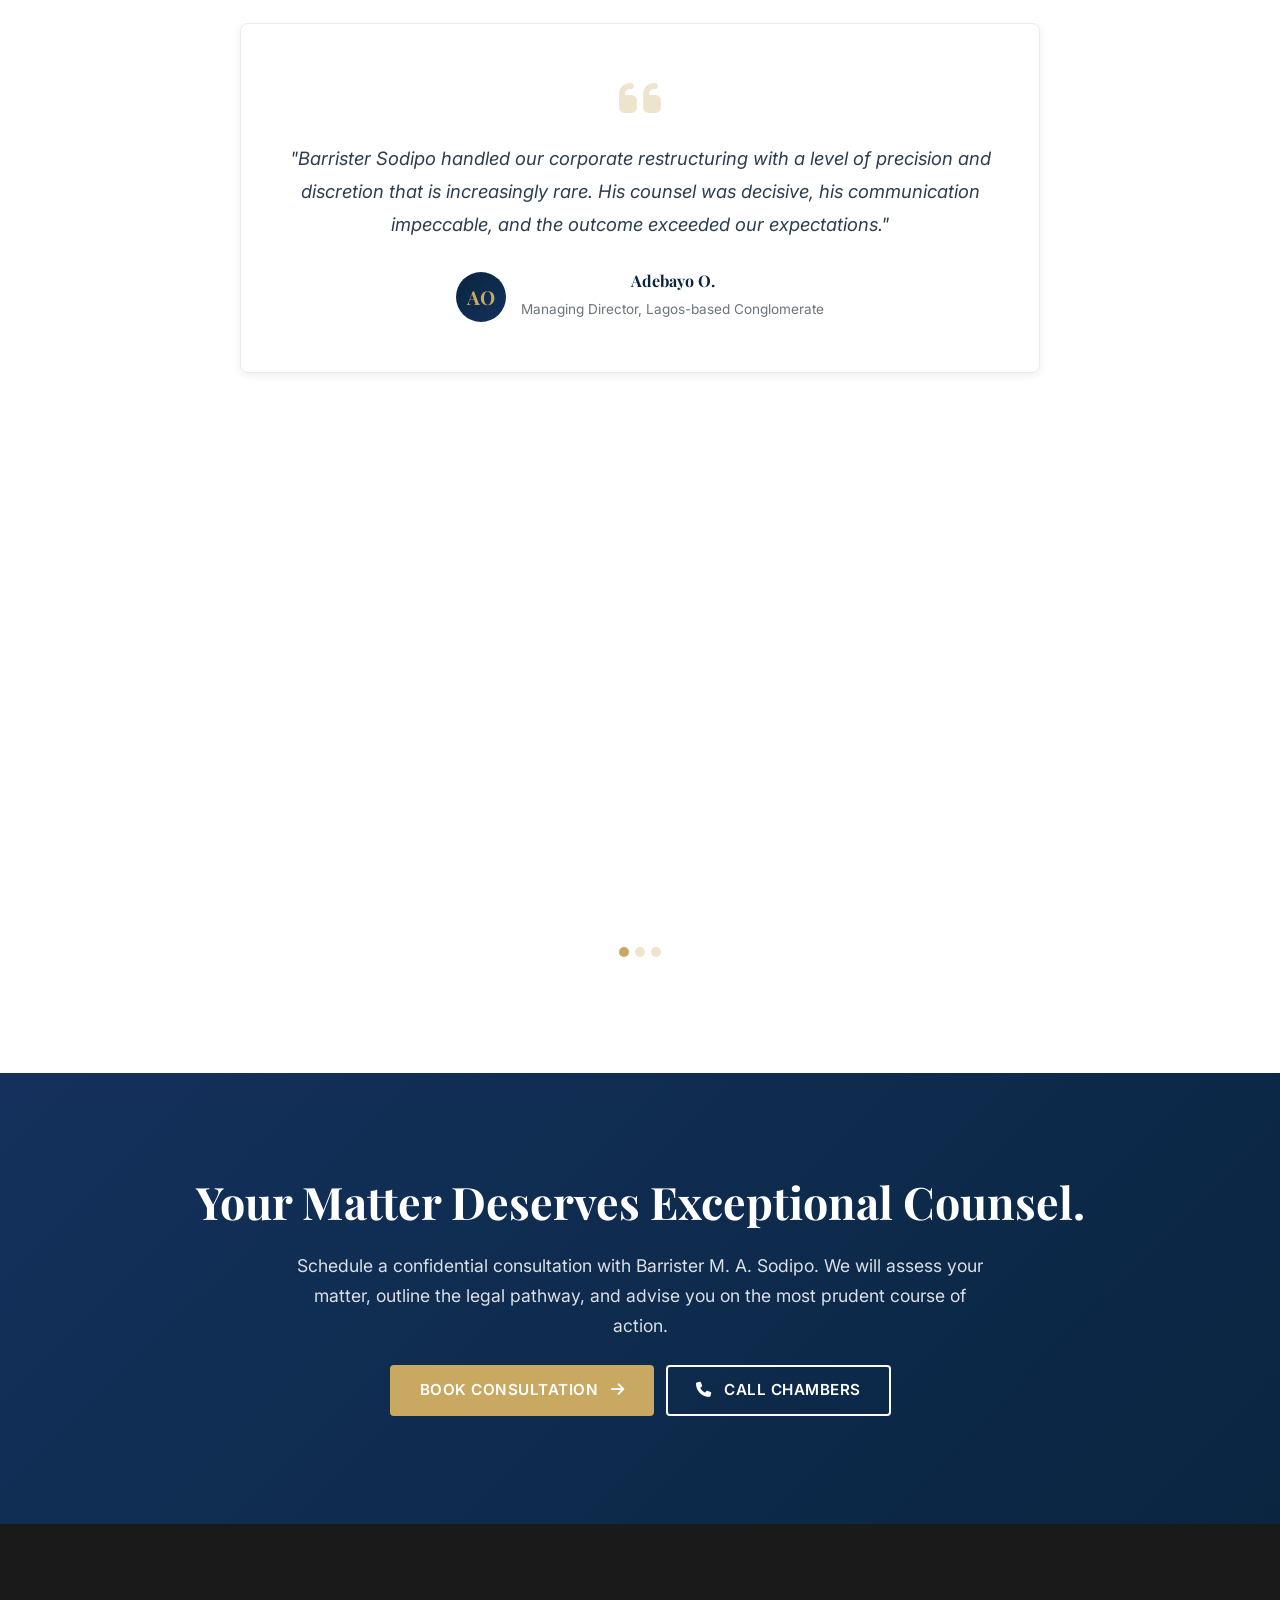
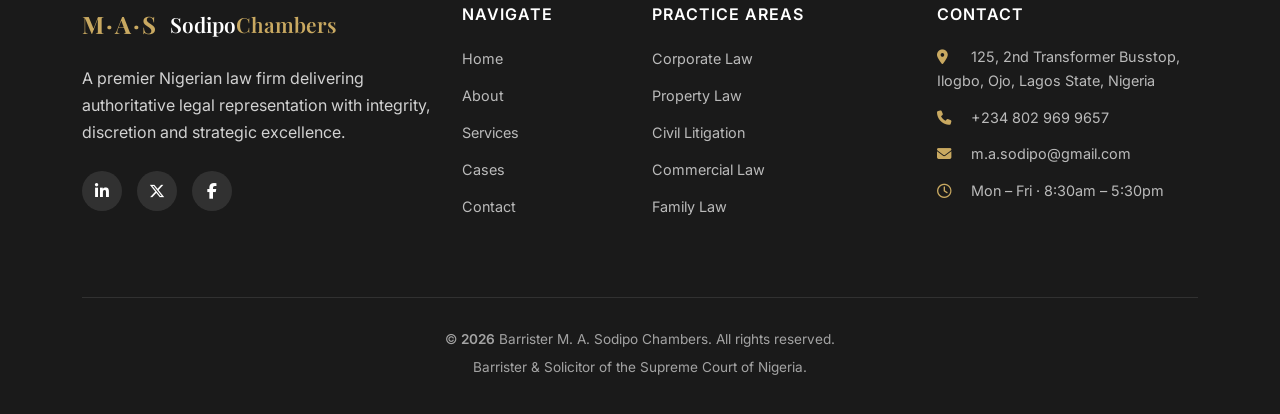
==== commit 07872850: "Update contact email and WhatsApp link in index.html" ====
--- a/index.html
+++ b/index.html
@@ -3,7 +3,6 @@
 <head>
 <meta charset="UTF-8" />
 <meta http-equiv="X-UA-Compatible" content="IE=edge" />
-<meta name="google-site-verification" content="OfCS2wrKFQ1mdoyiZ_i43WSbdWNuthtBjOD3ySGmJOM" />
 <meta name="viewport" content="width=device-width, initial-scale=1.0" />
 
 <!-- SEO -->
@@ -476,7 +475,7 @@
         <ul class="footer-contact">
           <li><i class="fa-solid fa-location-dot"></i> 125, 2nd Transformer Busstop, Ilogbo, Ojo, Lagos State,  Nigeria</li>
           <li><i class="fa-solid fa-phone"></i> +234 802 969 9657 </li> 
-          <li><i class="fa-solid fa-envelope"></i> counsel@masodipolaw.com.ng</li>
+          <li><i class="fa-solid fa-envelope"></i> m.a.sodipo@gmail.com</li>
           <li><i class="fa-regular fa-clock"></i> Mon – Fri · 8:30am – 5:30pm</li>
         </ul>
       </div>
@@ -489,7 +488,7 @@
 </footer>
 
 <!-- WHATSAPP WIDGET -->
-<a href="https://wa.me/234XXXXXXXXXX" class="whatsapp-widget" target="_blank" rel="noopener" aria-label="Chat on WhatsApp">
+<a href="https://wa.me/2348029699657" class="whatsapp-widget" target="_blank" rel="noopener" aria-label="Chat on WhatsApp">
   <i class="fa-brands fa-whatsapp"></i>
   <span class="whatsapp-pulse"></span>
 </a>
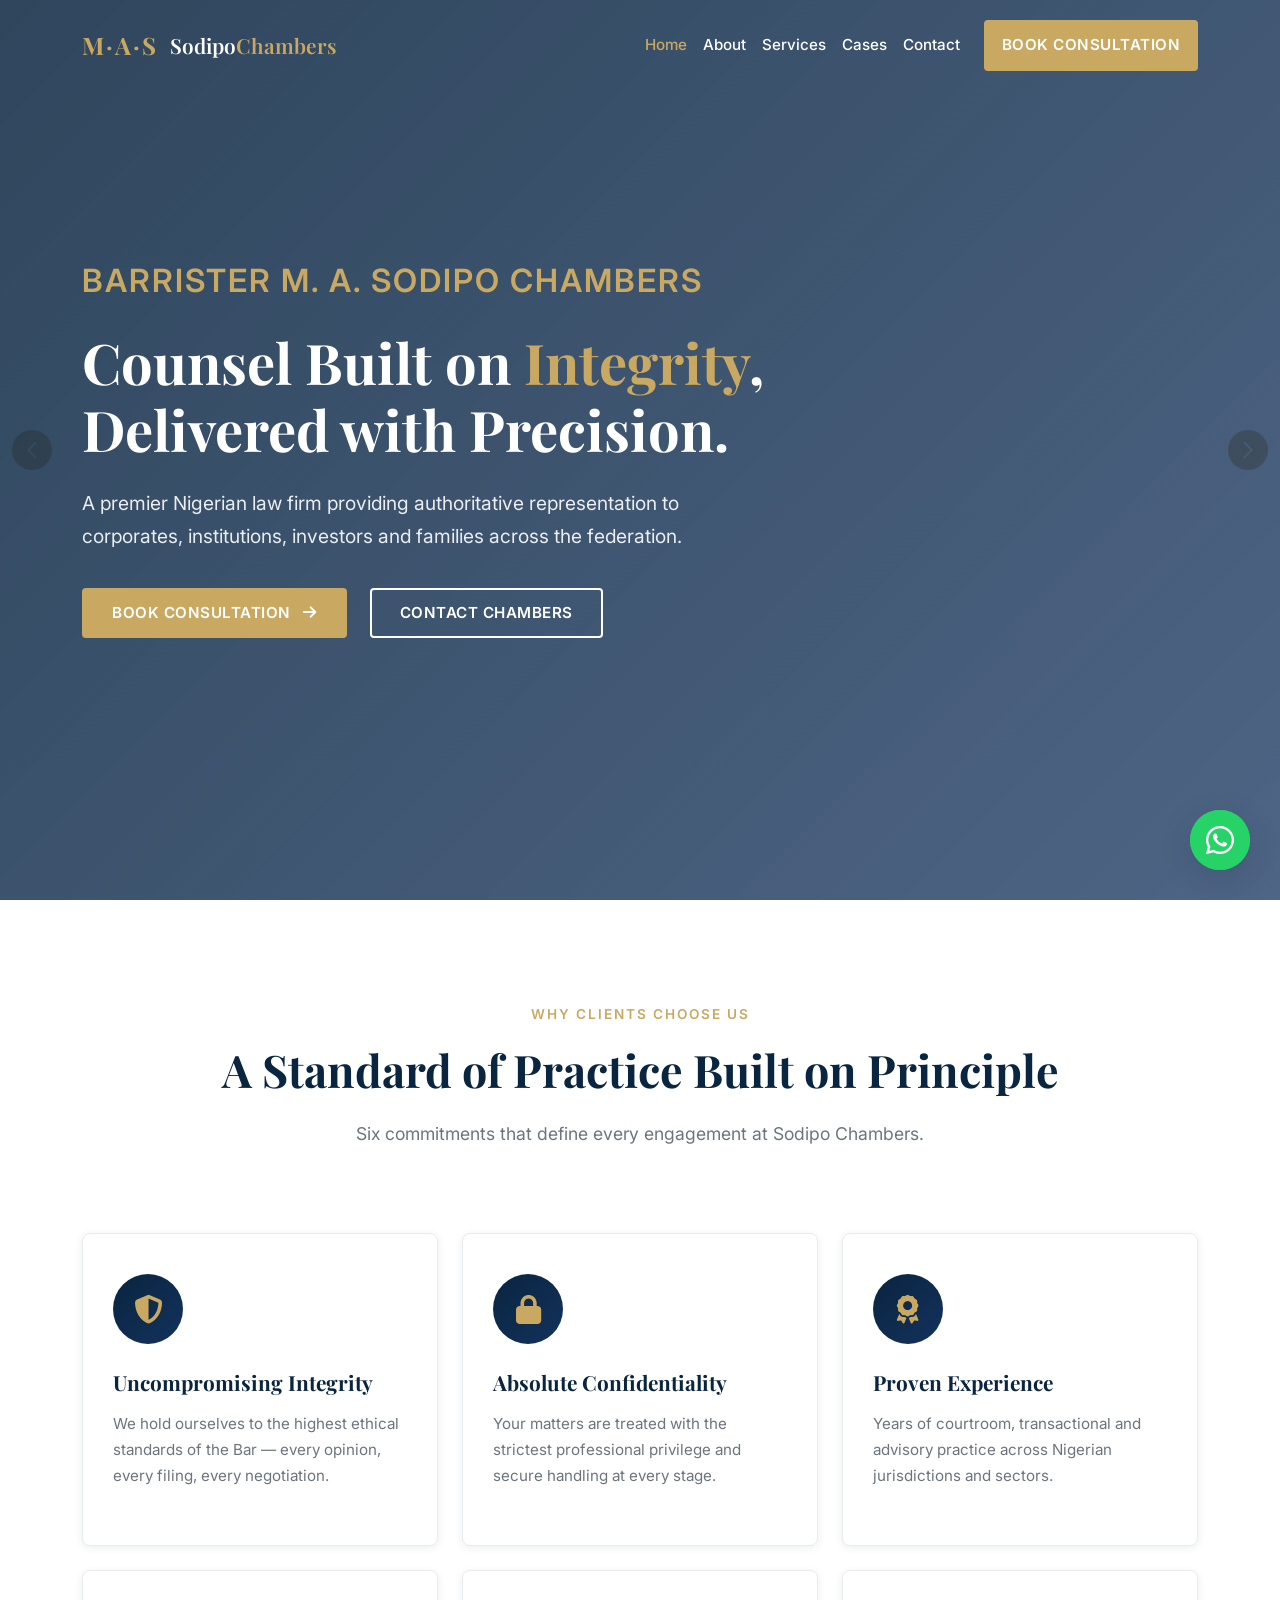
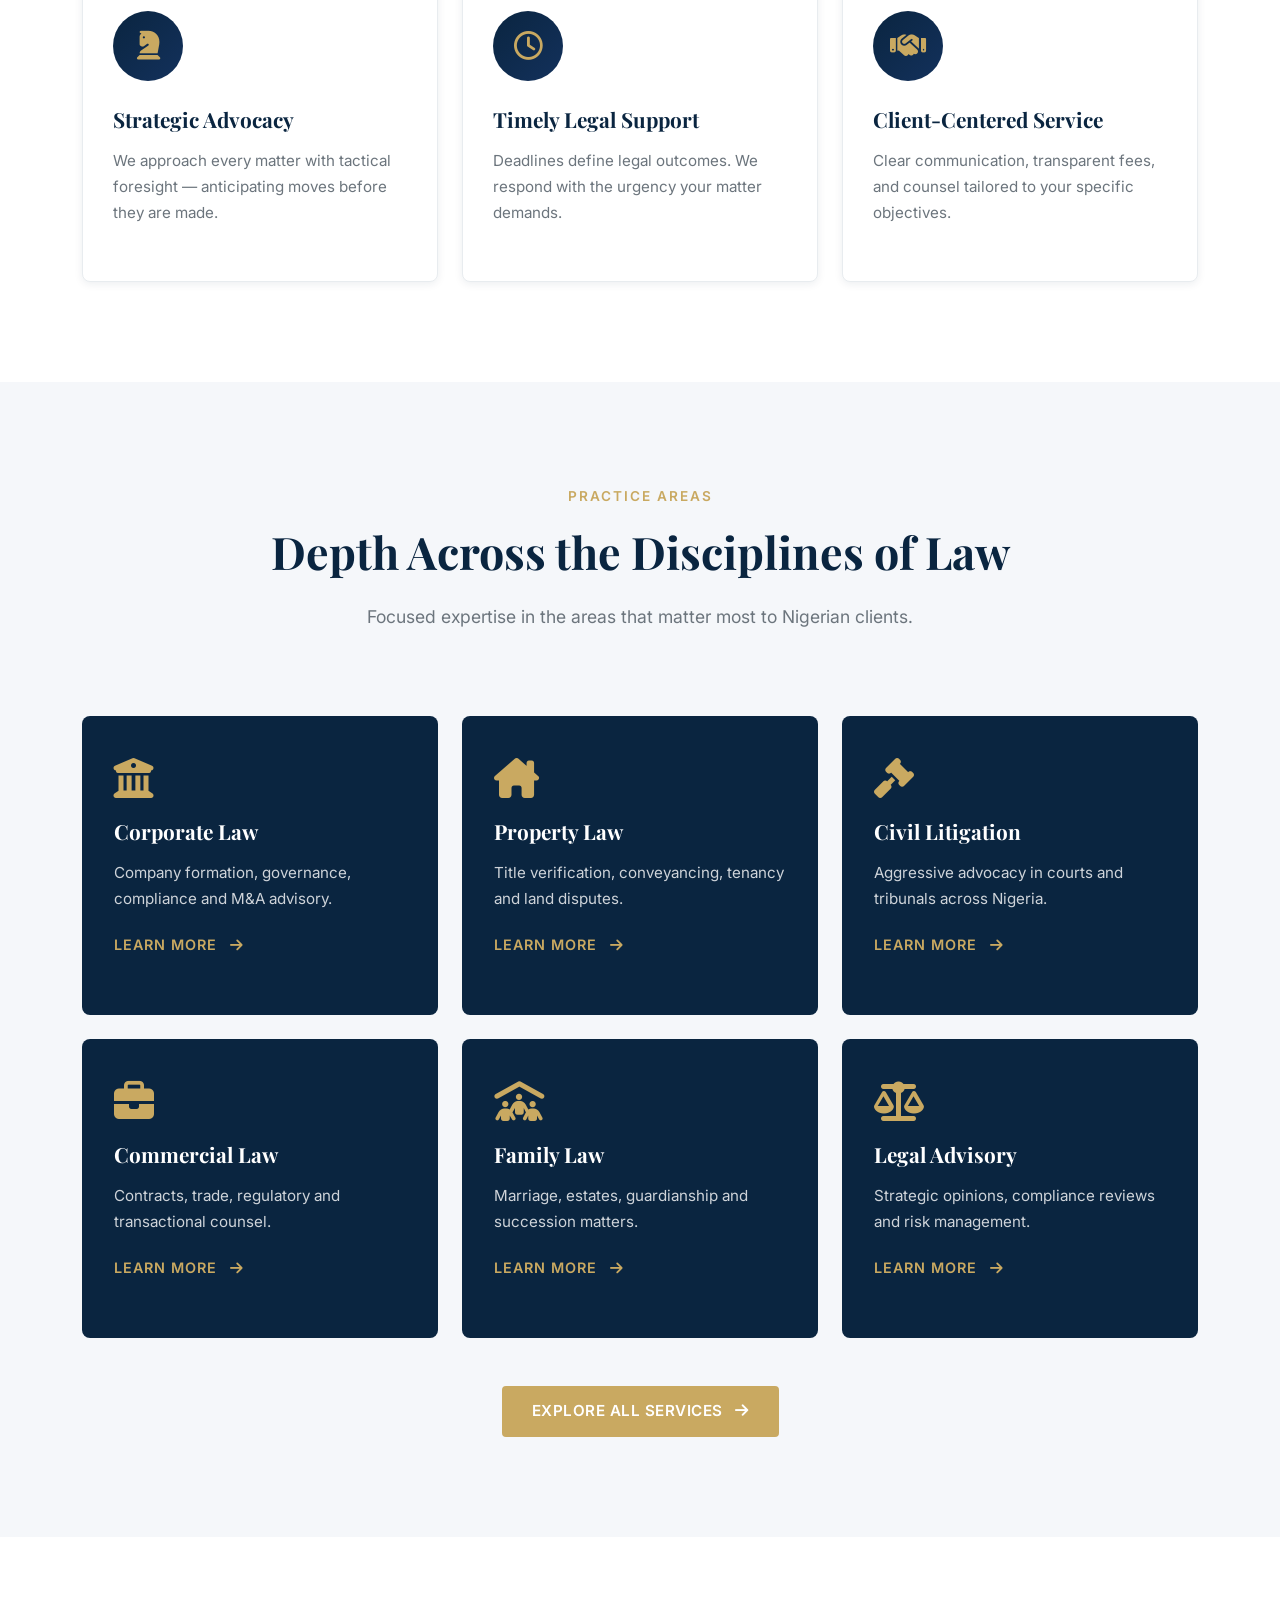
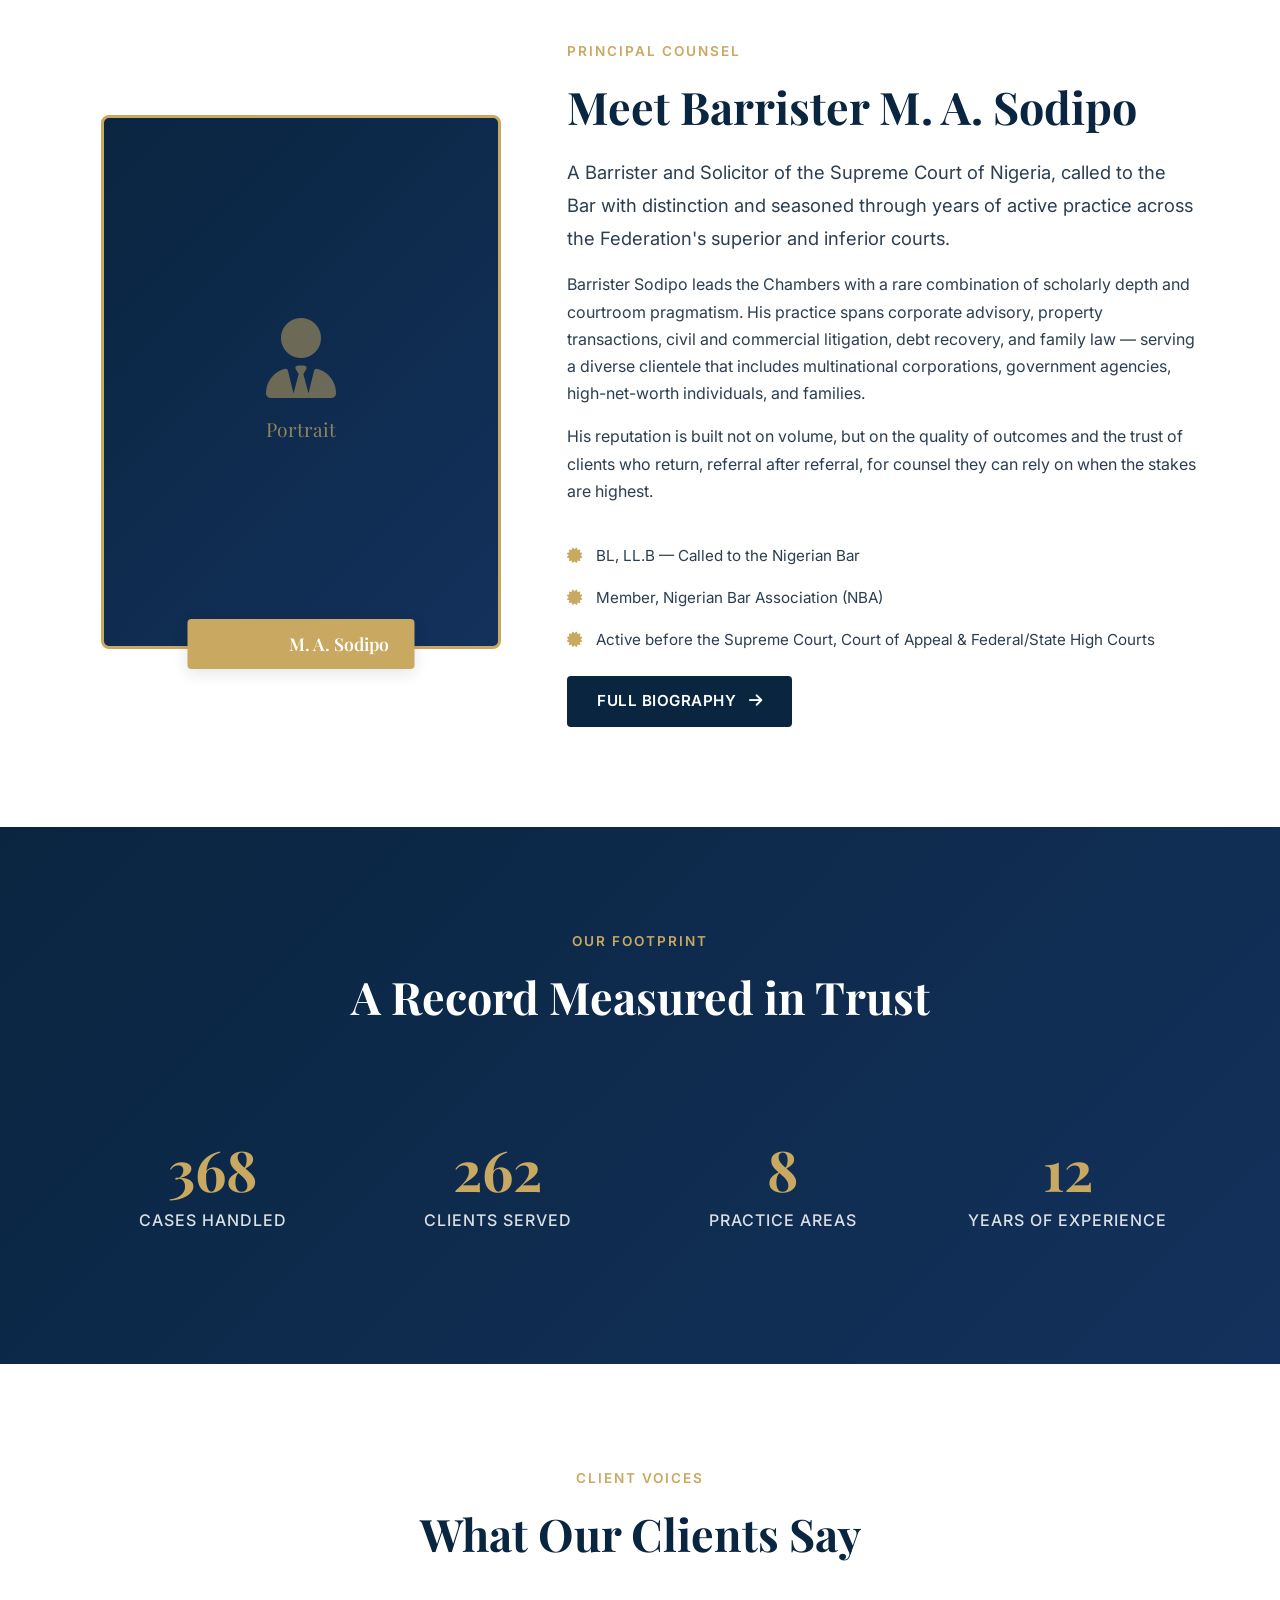
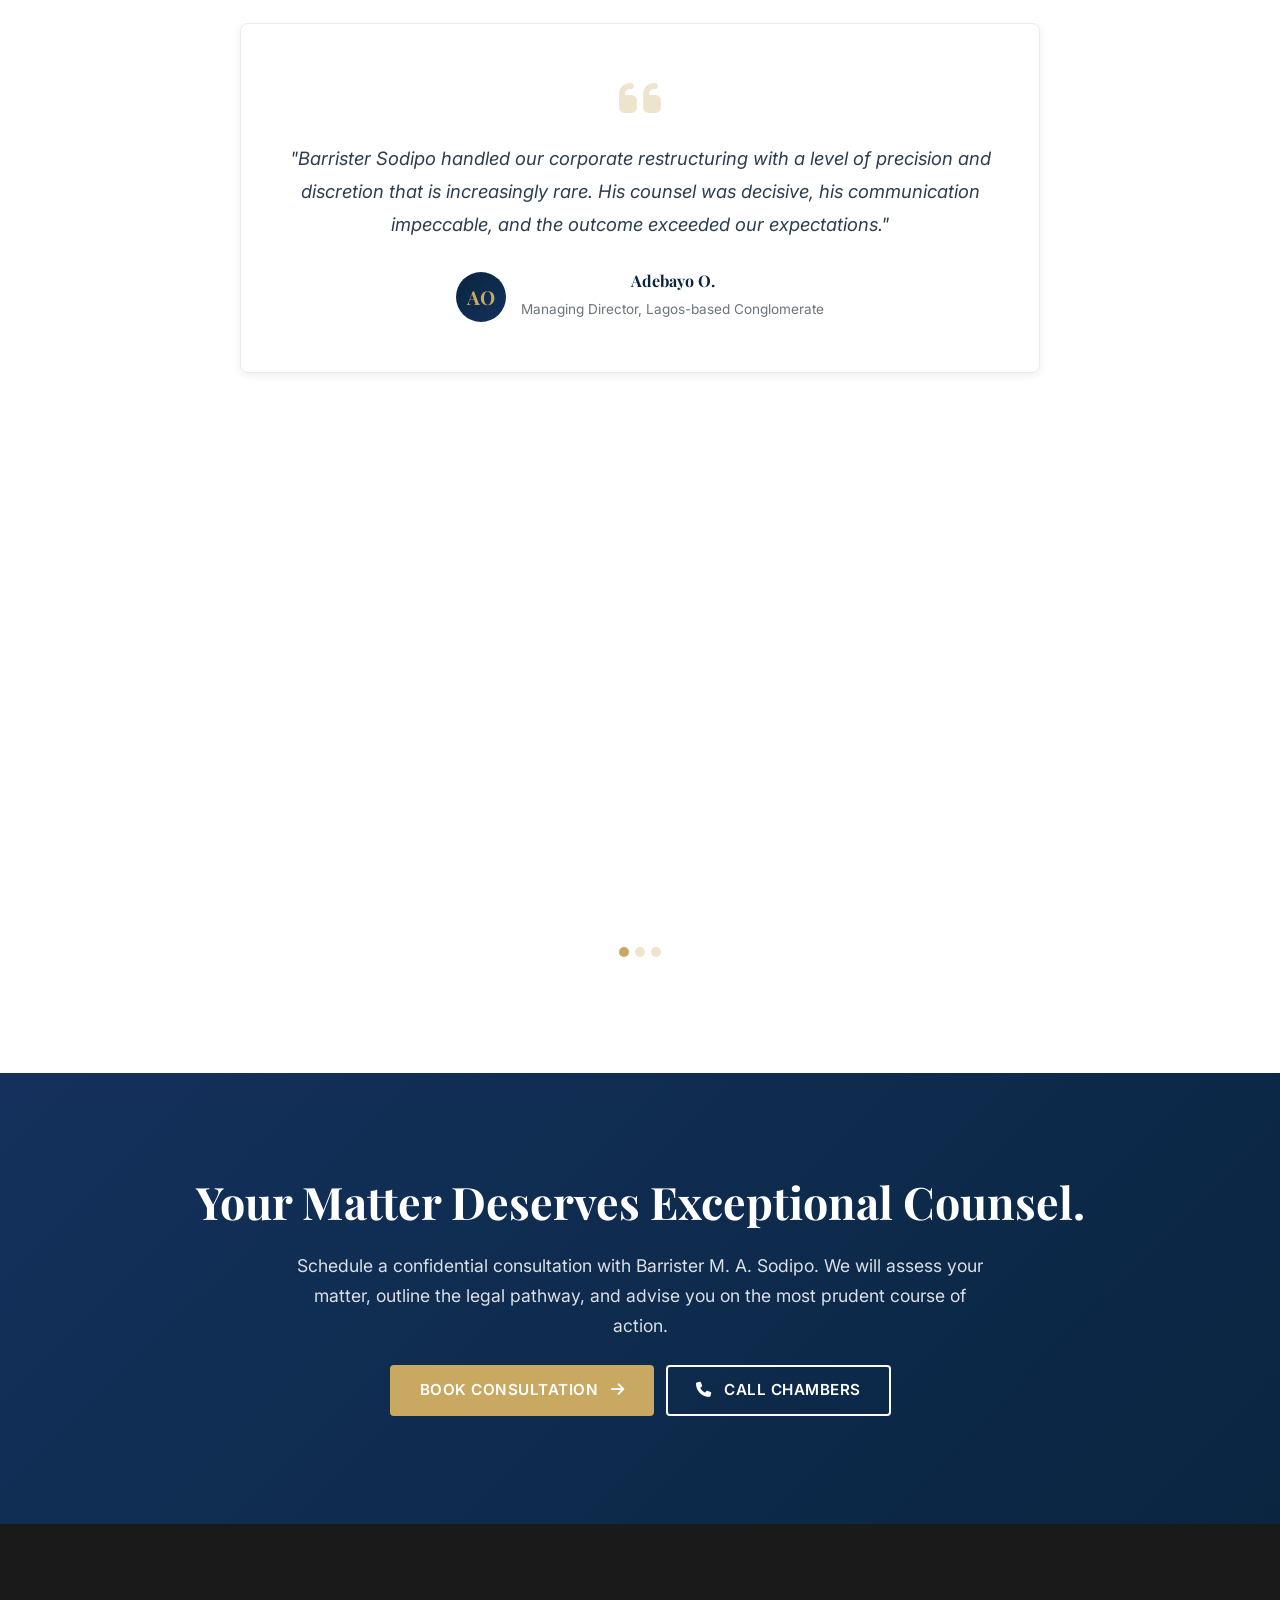
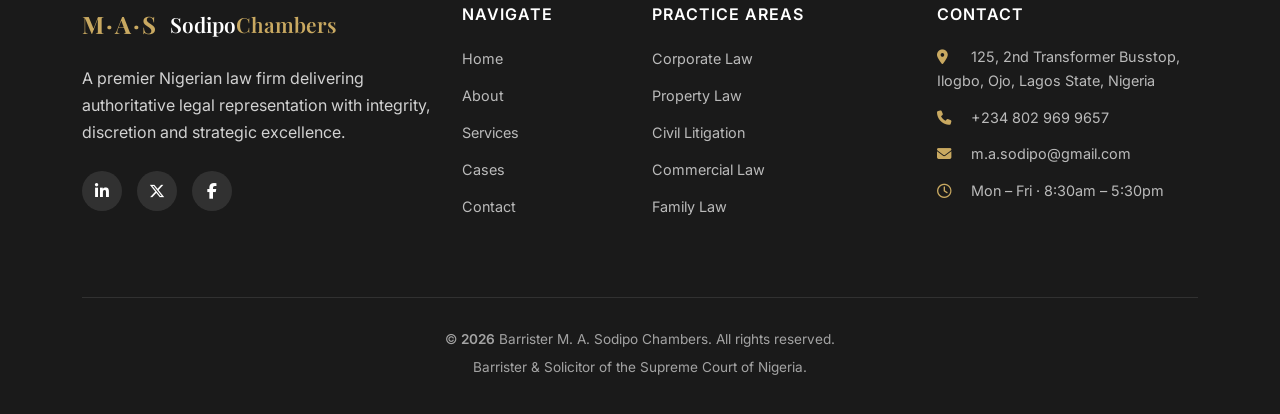
==== commit bed21dd3: "Fix HTML formatting for section title and lead" ====
--- a/index.html
+++ b/index.html
@@ -235,8 +235,8 @@
   <div class="container">
     <div class="section-head text-center" data-aos="fade-up">
       <span class="eyebrow light">Practice Areas</span>
-      <h2 class="section-title light">Depth Across the Disciplines of Law</h2>
-      <p class="section-lead light">Focused expertise in the areas that matter most to Nigerian clients.</p>
+      <h2 class="section-title ">Depth Across the Disciplines of Law</h2>
+      <p class="section-lead ">Focused expertise in the areas that matter most to Nigerian clients.</p>
     </div>
     <div class="row g-4 mt-2">
       <div class="col-md-6 col-lg-4" data-aos="fade-up">
--- a/assets/css/style.css
+++ b/assets/css/style.css
@@ -1346,4 +1346,4 @@
 /* YEAR SPAN */
 #year {
   font-weight: 600;
-}+}
--- a/assets/css/responsive.css
+++ b/assets/css/responsive.css
@@ -904,4 +904,73 @@
     color: #E8ECEF;
   }
   */
-}+}
+
+/* =========================================
+   MOBILE NAVIGATION & PAGE HEADER FIXES
+   ========================================= */
+
+@media (max-width: 991.98px) {
+  /* 1. Force the mobile drop-down to be solid and sit ON TOP */
+  .navbar-collapse {
+    background-color: #0A2540 !important; /* Solid brand dark blue */
+    position: absolute;
+    top: 100%; /* Drops directly below the navbar */
+    left: 0;
+    width: 100%;
+    z-index: 9999 !important; /* Forces it above ALL page headers */
+    padding: 20px 15px;
+    border-top: 3px solid #C9A961; /* Elegant gold accent line */
+    box-shadow: 0 15px 30px rgba(0, 0, 0, 0.4); /* Deep shadow for separation */
+  }
+
+  /* 2. Make sure the nav links are clearly visible */
+  .navbar-collapse .nav-link {
+    color: #ffffff !important;
+    padding: 12px 0;
+    font-size: 16px;
+    border-bottom: 1px solid rgba(255, 255, 255, 0.1); /* Subtle separator */
+  }
+
+  .navbar-collapse .nav-link:hover,
+  .navbar-collapse .nav-link.active {
+    color: #C9A961 !important; /* Gold color on hover/active */
+    padding-left: 10px; /* Slight slide effect */
+    transition: all 0.3s ease;
+  }
+
+  /* 3. Fix the "Book Consultation" button in mobile menu */
+  .navbar-collapse .btn-gold {
+    margin-top: 15px;
+    width: 100%;
+    text-align: center;
+  }
+}
+
+/* 4. Ensure Page Headers have a strong, readable overlay */
+.page-header {
+  position: relative;
+  background-size: cover;
+  background-position: center;
+  padding: 140px 0 80px; /* Extra top padding to clear the fixed navbar */
+}
+
+.page-header .hero-overlay {
+  position: absolute;
+  top: 0;
+  left: 0;
+  width: 100%;
+  height: 100%;
+  /* Strong dark blue overlay so white text pops perfectly */
+  background: linear-gradient(135deg, rgba(10, 37, 64, 0.9) 0%, rgba(19, 49, 92, 0.85) 100%);
+  z-index: 1;
+}
+
+/* 5. Ensure the text inside the page header sits ABOVE the overlay */
+.page-header .container {
+  position: relative;
+  z-index: 2;
+}
+
+
+
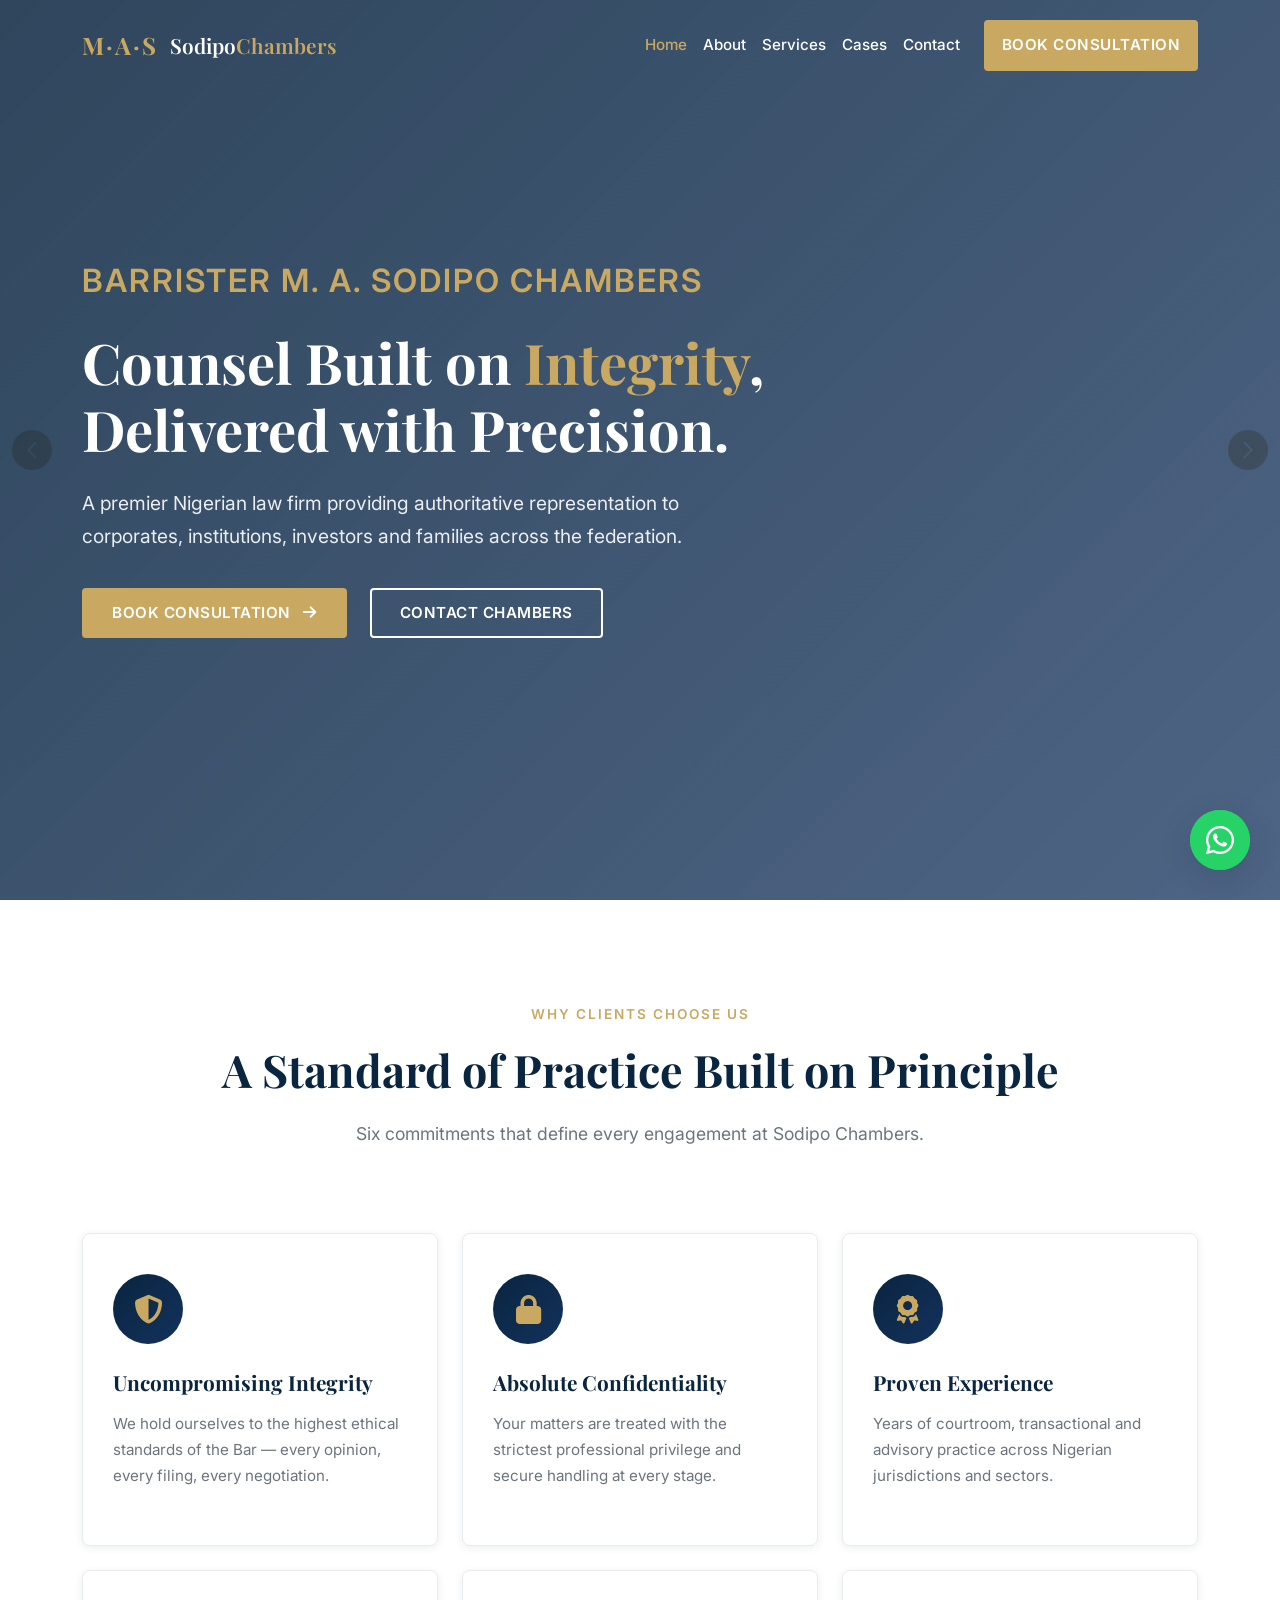
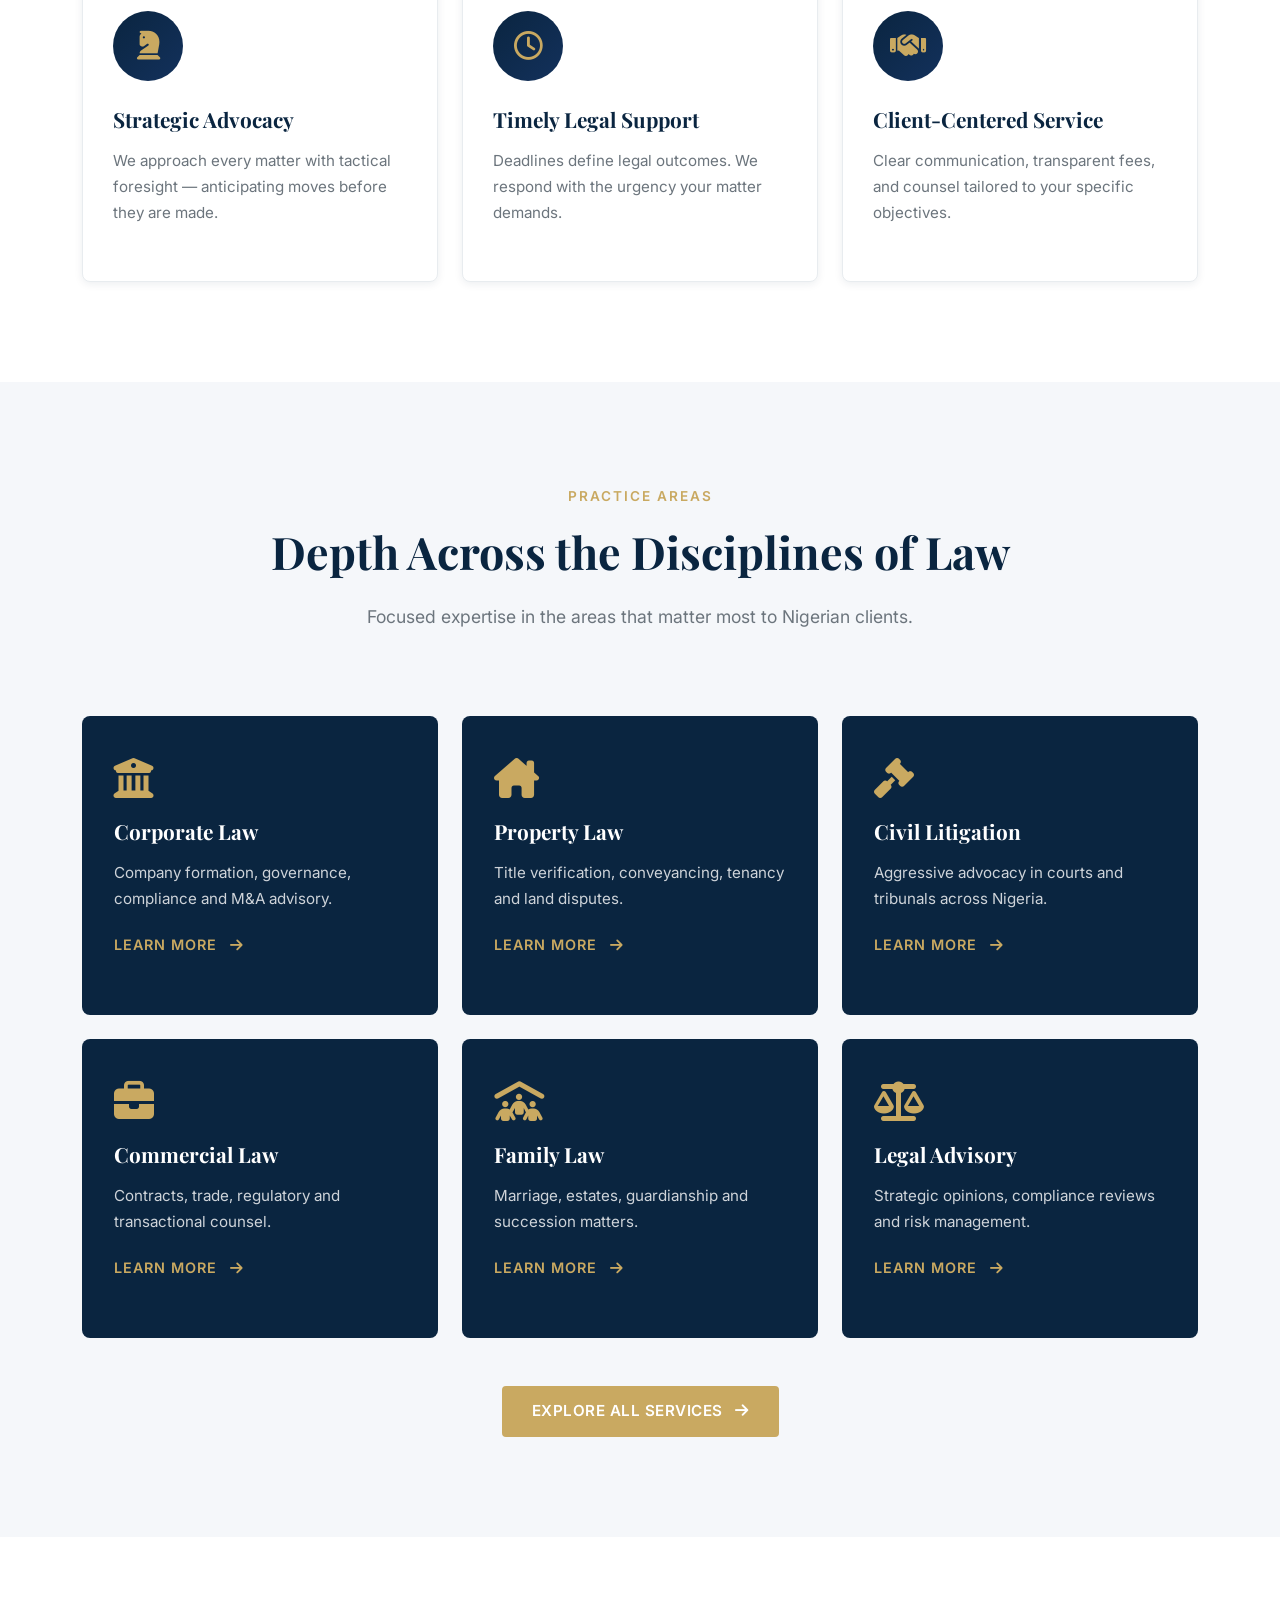
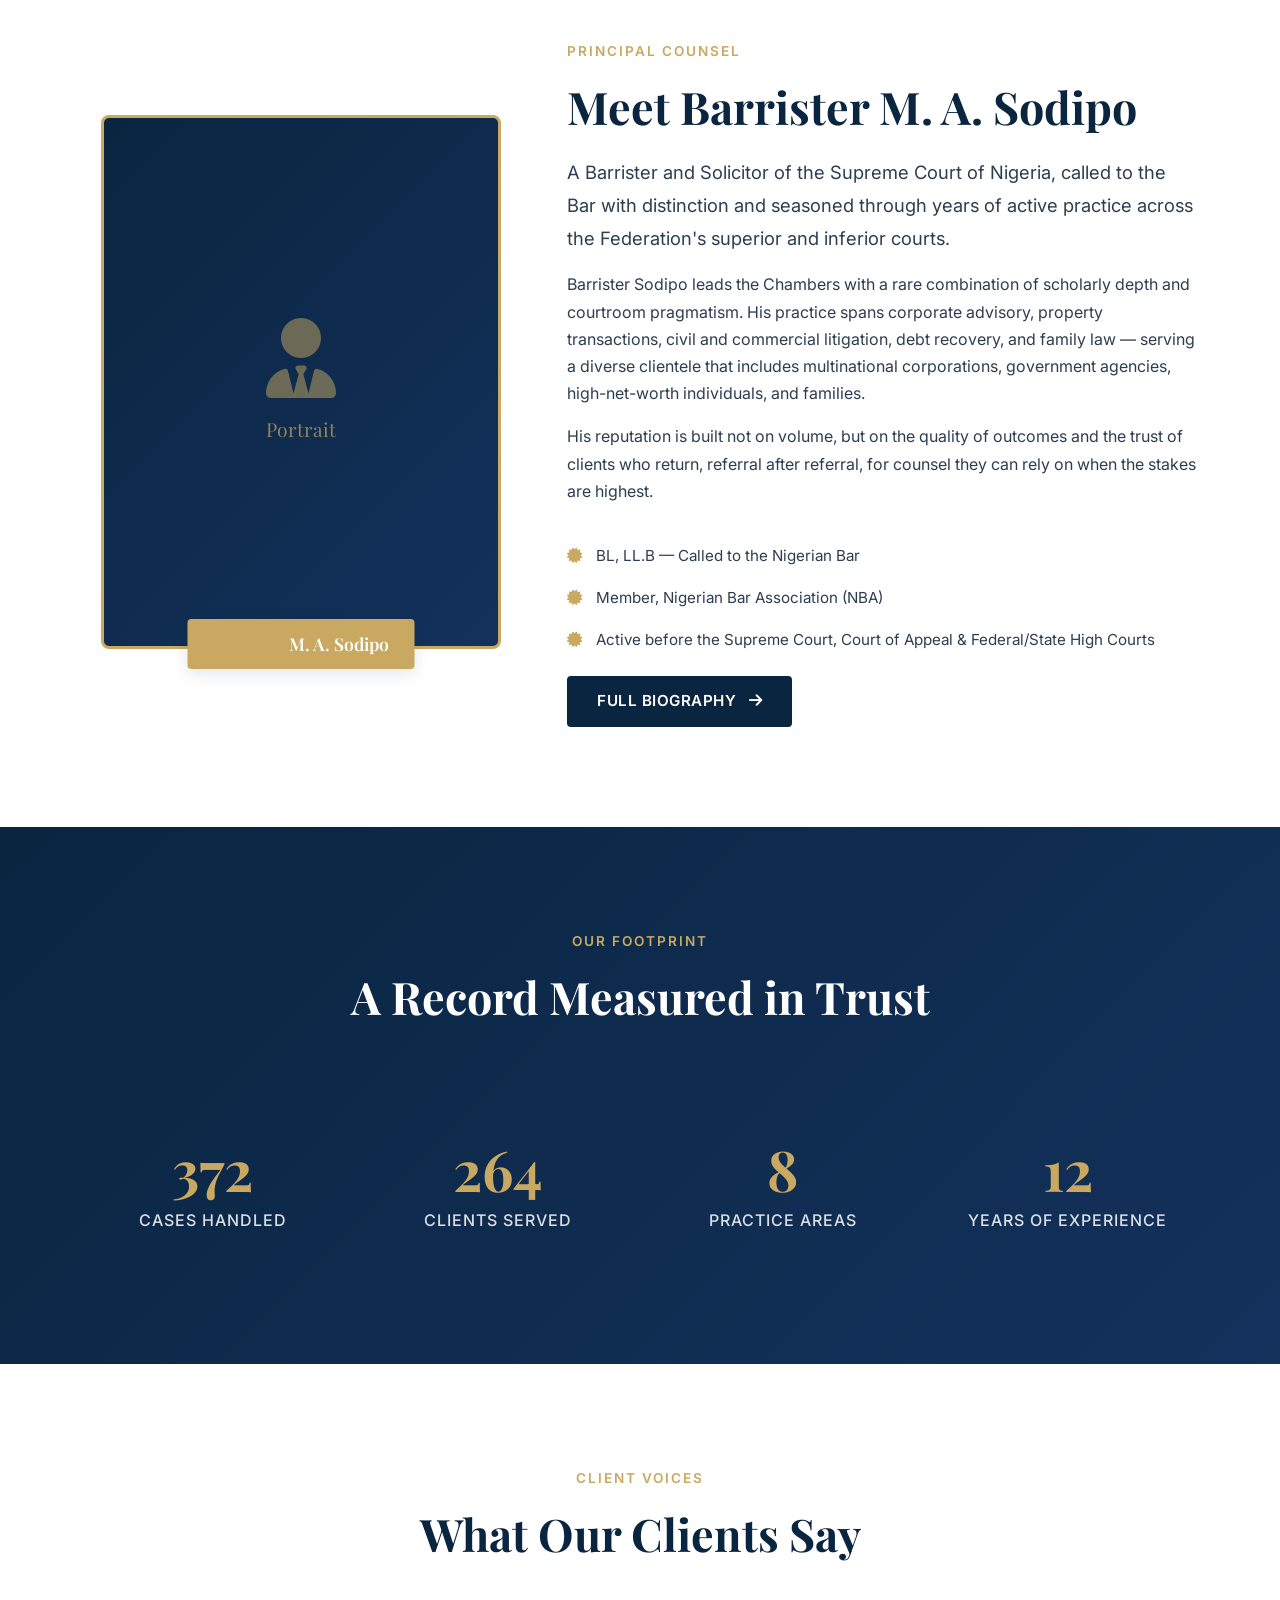
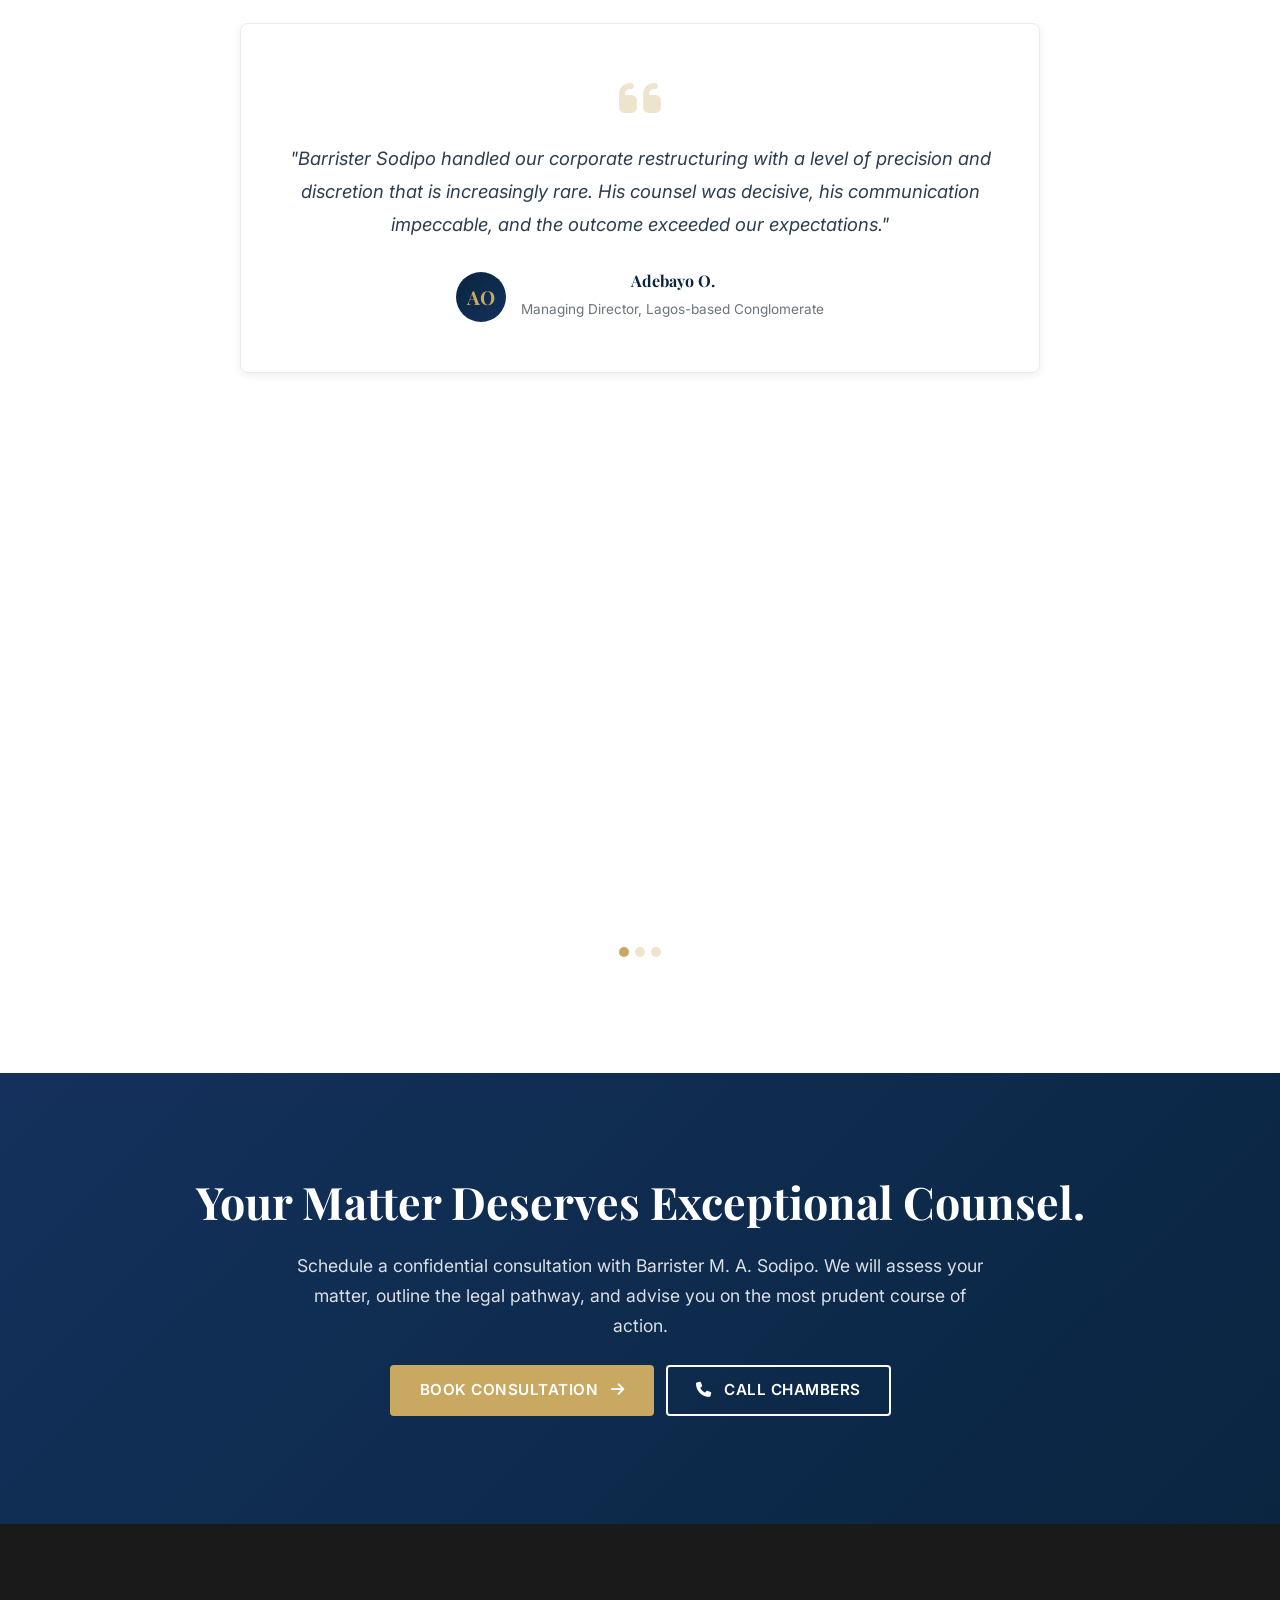
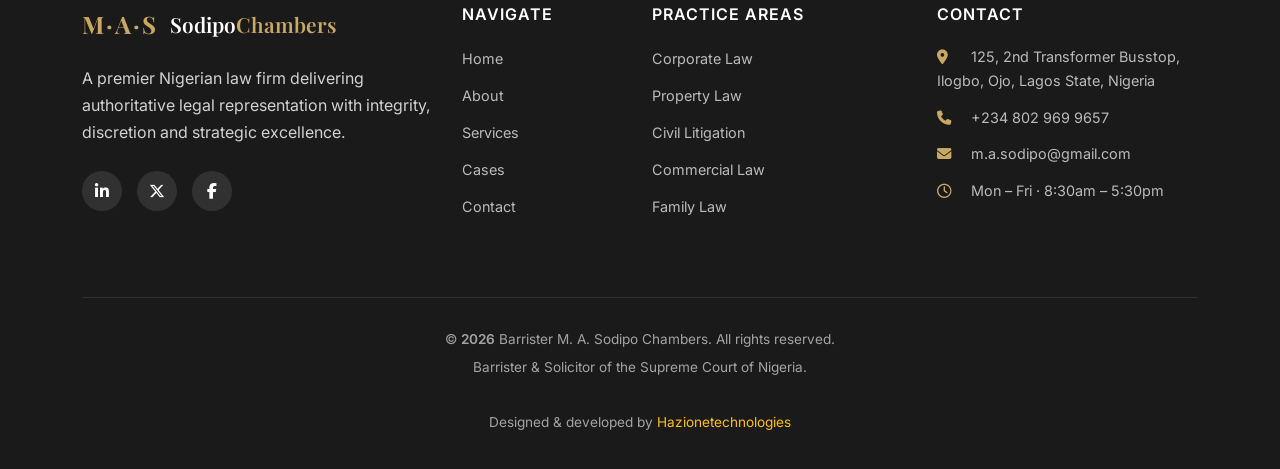
==== commit 1e92dad0: "Add design credit to footer in index.html" ====
--- a/index.html
+++ b/index.html
@@ -482,7 +482,9 @@
     </div>
     <div class="footer-bottom">
       <p>&copy; <span id="year"></span> Barrister M. A. Sodipo Chambers. All rights reserved.</p>
-      <p>Barrister & Solicitor of the Supreme Court of Nigeria.</p>
+      <p>Barrister & Solicitor of the Supreme Court of Nigeria.</p><br>
+      <p> Designed & developed by <a href="https://hazionetechnologies.com.ng" class=" text-warning">Hazionetechnologies</a> </p>
+      
     </div>
   </div>
 </footer>
